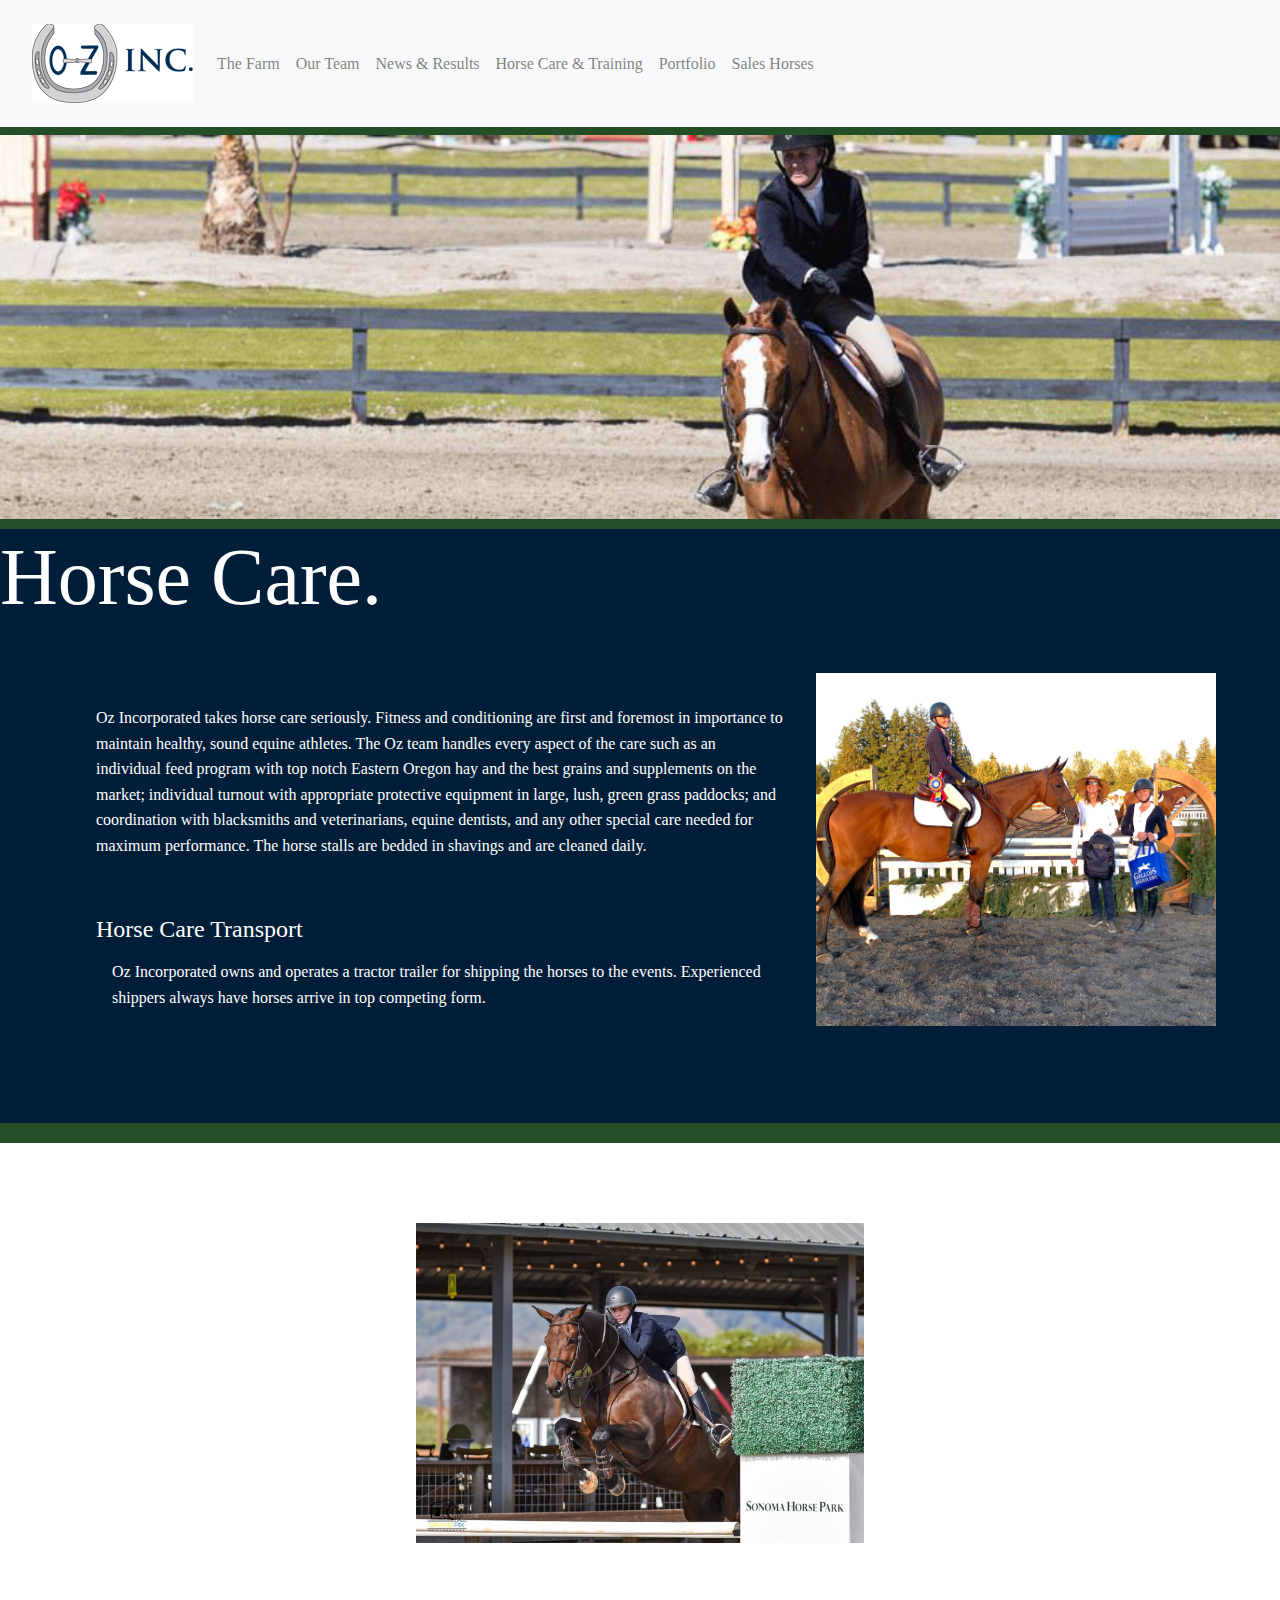
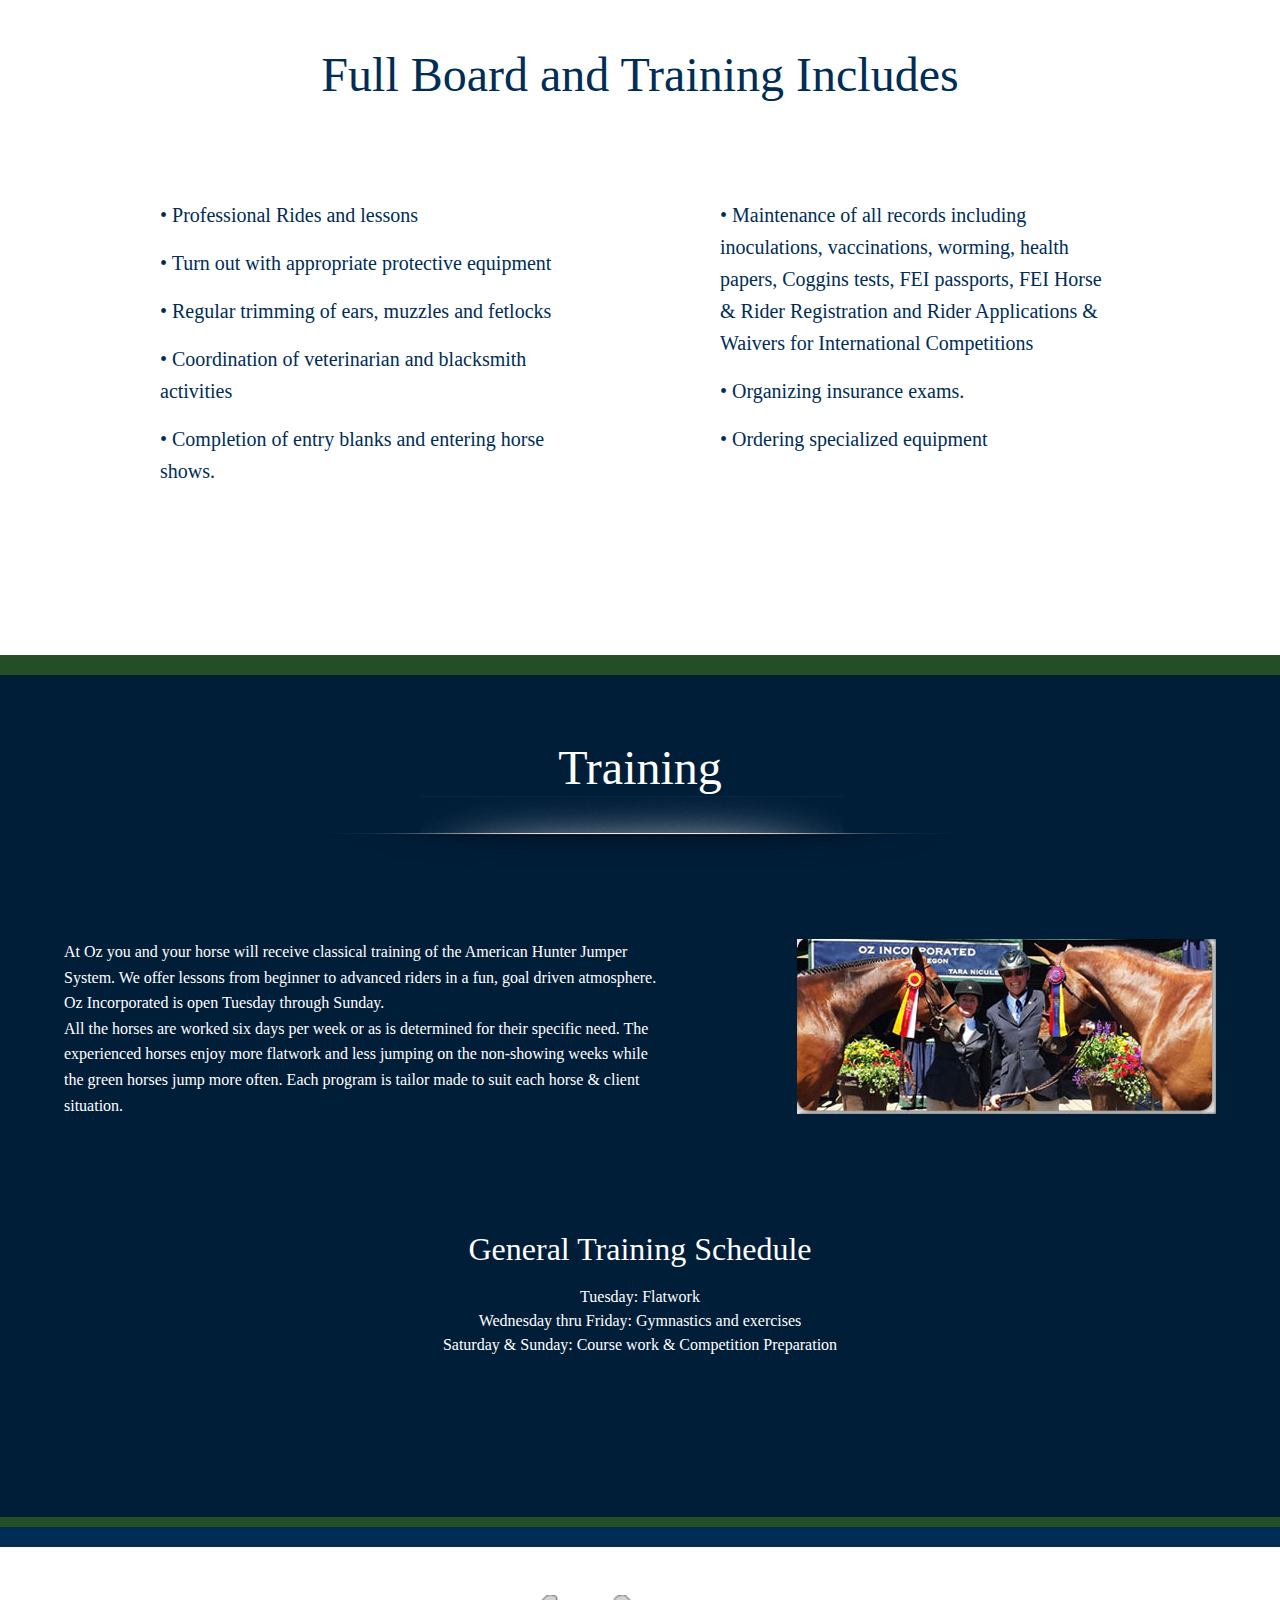
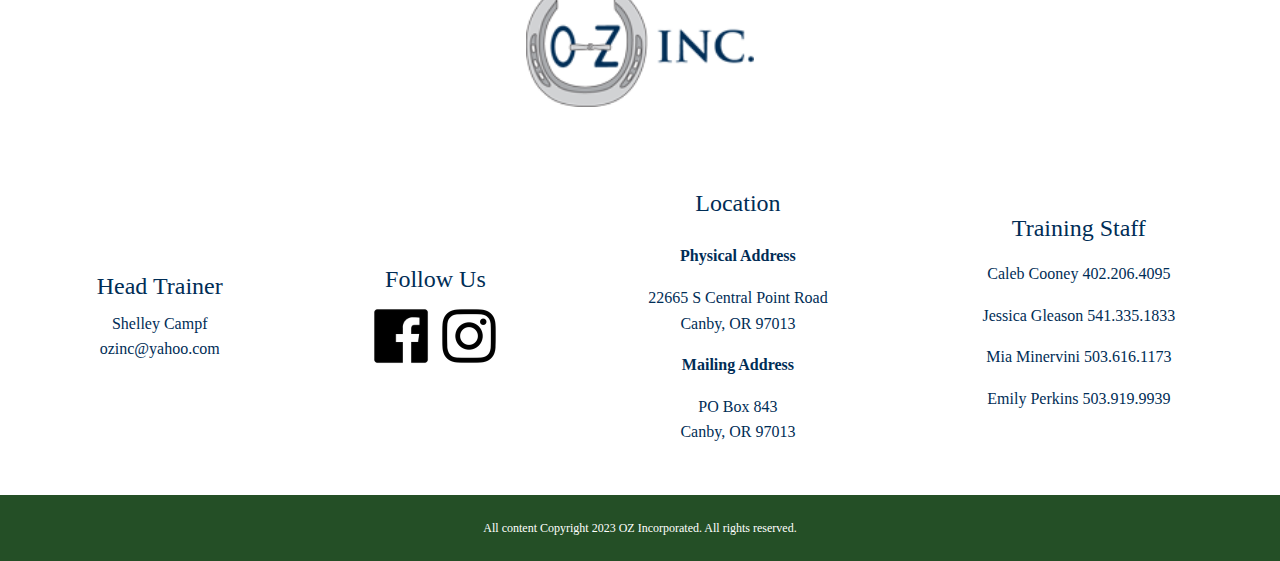
==== horse_care.html @ a740fc52 "worked on mobile responsivness" ====
<!DOCTYPE HTML>
<html lang="en">

<head>
  <meta http-equiv="Content-Type" content="text/html charset=UTF-8" />
  <meta http-equiv="Content-Style-Type" content="text/css" />
  <meta name="viewport" content="width=device-width, initial-scale=1.0">

  <title> Oz Inc - Horse Care &amp; Training </title>

  <!--[if lt IE 7]>
    <link type="text/css" rel="Stylesheet" href="ie_fix/ie6.css" media="screen" />
    <script type="text/javascript" src="ie_fix/iepngfix_tilebg.js"></script>
  <![endif]-->
  <!--for bootstrap-->
  <link rel="stylesheet" href="https://cdn.jsdelivr.net/npm/bootstrap@4.6.2/dist/css/bootstrap.min.css">
  <link href="styles/reset.css" rel="Stylesheet" type="text/css" media="all" />

  <!--[if !(lt IE 7)]><!-->
  <link href="styles/form.css" rel="Stylesheet" type="text/css" />
  <!--<![endif]-->

  <link href="styles/deskman_override.css" rel="Stylesheet" type="text/css" media="all" />
  <link href="styles/oz_style.css" rel="Stylesheet" type="text/css" media="all" />

  <link href="styles/print.css" rel="Stylesheet" type="text/css" media="print" />

  <script src="scripts/jquery-1.3.2.min.js" type="text/javascript"></script>
  <script src="scripts/jquery.easing.1.3.js" type="text/javascript"></script>
  <script src="scripts/swfobject.js" type="text/javascript"></script>
  <script src="scripts/jquery.media.js" type="text/javascript"></script>
  <script src="scripts/layout_fixers.js" type="text/javascript"></script>
  <script src="scripts/utility.js" type="text/javascript"></script>
  <script src="scripts/runes.js" type="text/javascript"></script>
  <script src="scripts/control.js" type="text/javascript"></script>
  <script src="scripts/oz_script.js" type="text/javascript"></script>

  <script src="scripts/oz_intro.js" type="text/javascript"></script>

</head>

<body>
  <!-- START: header content -->
  <nav id="main_nav" class="navbar navbar-expand-lg navbar-light bg-light">
    <a class="oz_logo_nav" href="index.html" title="Oz Incorporated">
      <img src="images/logo.png" alt="Oz Incorporated Logo" />
    </a>
    <button class="navbar-toggler" type="button" data-toggle="collapse" data-target="#navbarNav"
      aria-controls="navbarNav" aria-expanded="false" aria-label="Toggle navigation">
      <span class="navbar-toggler-icon"></span>
    </button>
    <div class="collapse navbar-collapse" id="navbarNav">
      <ul class="navbar-nav">
        <li class="nav-item">
          <a class="nav-link" href="the_farm.html">The Farm</a>
        </li>
        <li class="nav-item">
          <a class="nav-link" href="our_team.html">Our Team</a>
        </li>
        <li class="nav-item">
          <a class="nav-link" href="/blog">News &amp; Results</a>
        </li>
        <li class="nav-item">
          <a class="nav-link" href="horse_care.html">Horse Care &amp; Training</a>
        </li>
        <li class="nav-item">
          <a class="nav-link" href="portfolio.html">Portfolio</a>
        </li>
        <li class="nav-item">
          <a class="nav-link" href="/blog/?page_id=214">Sales Horses</a>
        </li>
      </ul>
    </div>
  </nav>
  <!-- END: header content -->
  <!-- START: content -->

  <div>
    <img class="horse_care--top-image" src="images/care/horse_care.jpg" alt="" />
  </div>
  
  <h2 class="horse_care--header"> Horse Care. </h2>
  
  <div class="d-flex care--main">
    <div class="care--text">
      <p>
        <strong> Oz Incorporated </strong> takes horse care seriously. Fitness and conditioning are first and
        foremost in importance to maintain healthy, sound equine athletes. The Oz team handles every aspect of the
        care such as an individual feed program with top notch Eastern Oregon hay and the best grains and
        supplements on the market; individual turnout with appropriate protective equipment in large, lush, green
        grass paddocks; and coordination with blacksmiths and veterinarians, equine dentists, and any other special
        care needed for maximum performance. The horse stalls are bedded in shavings and are cleaned daily.
      </p>
      
      <h2 class="care--transport-title"> Horse Care Transport </h2>
      <p class="care--transport-text">
        Oz Incorporated owns and operates a tractor trailer for shipping
        the horses to the events. Experienced shippers always have horses arrive in top competing form.
      </p>
    </div>
    <div class="">
      <img class="care_photo" src="images/care/Clover photo.jpeg" alt="" />
    </div>


  </div>



 <div class="horse_care--training-container">
  <div class="horse_care--leo-div">
    <img class="horse_care--leo" src="images/horses/leo.jpg" alt="" />
  </div>

  <div class="horse_care--title">
    Full Board and Training Includes  
   </div>
  <div class="d-flex horse_care--text">
  <div class="horse_care--list">
      <ul class="horse_care--ul">
        <li class="horse_care--li"> &#x2022;  Professional Rides and lessons </li>
        <li class="horse_care--li"> &#x2022;  Turn out with appropriate protective equipment </li>
        <li class="horse_care--li"> &#x2022;  Regular trimming of ears, muzzles and fetlocks </li>
        <li class="horse_care--li"> &#x2022;  Coordination of veterinarian and blacksmith activities </li>
        <li class="horse_care--li"> &#x2022;  Completion of entry blanks and entering horse shows. </li>
      </ul>
    </div>



    <div class="horse_care--list">
      <ul>
        <li class="horse_care--li"> &#x2022;  Maintenance of all records including inoculations, vaccinations, worming, health
          papers, Coggins tests,
          FEI passports, FEI Horse &amp; Rider Registration and Rider Applications &amp; Waivers for International
          Competitions </li>
        <li class="horse_care--li"> &#x2022;  Organizing insurance exams. </li>
        <li class="horse_care--li"> &#x2022;  Ordering specialized equipment </li>
      </ul>
    </div>

  </div>

</div>

  <h2 class="horse_care--title"> Training </h2>
  <div class="divider_div"><img class="divider_white" src="images/icons/divider-white.png" alt="page divider" /></div>
  <div class="d-flex">

    <div class="horse_care--training">
      <p>
        At Oz you and your horse will receive classical training of the American Hunter Jumper System. We offer
        lessons from beginner to advanced riders in a fun, goal driven atmosphere. Oz Incorporated is open Tuesday
        through Sunday.
      </p>
      <p>
        All the horses are worked six days per week or as is determined for their specific need. The experienced
        horses enjoy more flatwork and less jumping on the non-showing weeks while the green horses jump more often.
        Each program is tailor made to suit each horse &amp; client situation.
      </p>
    </div>
    <div class="horse_care--training-description">
      <img src="images/horses/laycoes.jpg" alt="" />
    </div>
  </div>

  <div class="horse_care--training-list">
    <p>
      <h2 class="horse_care--training-title">General Training Schedule</h2>
      <span class="horse_care--training-day">Tuesday: Flatwork </span>
      <br />
      <span class="horse_care--training-day">Wednesday thru Friday: Gymnastics and exercises</span>
      <br />
      <span class="horse_care--training-day">Saturday &amp; Sunday: Course work &amp; Competition Preparation</span>
    </p>
  </div>

  </div>
  <!-- END: content -->
    <!--Start footer-->
    <div id="footer">
      <div class="footer-div--logo">
        <img id="footer-logo" src="images/logo.png" alt="Oz Incorporated Logo" />
      </div>
  
      <footer class="footer-div">
        <div class="footer-content">
          <h3 class="footer-content-title">Head Trainer</h3>
          <p>Shelley Campf</p>
          <p>ozinc@yahoo.com</p>
        </div>
        <div class="footer-content">
          <h3 class="footer-content-title">Follow Us</h3>
          <a href="https://www.facebook.com/profile.php?id=687324103"><img class="footer-logo" src="images/icons/facebook.png" alt="facebook logo"/></a>
          <a href="https://www.instagram.com/oz_inc/"><img class="footer-logo" src="images/icons/instagram.png" alt="instagram logo"/></a>
        </div>
        <div class="footer-content">
          <h3 class="footer-content-title">Location</h3>
          <h4 class="footer-content-title--address">Physical Address</h4>
          <p>22665 S Central Point Road</p>
          <p>Canby, OR 97013</p>
          <h4 class="footer-content-title--address">Mailing Address</h4>
          <p>PO Box 843</p>
          <p>Canby, OR 97013</p>
        </div>
        <div class="footer-content">
          <h3 class="footer-content-title">Training Staff</h3>
          <p class="footer-content--name">Caleb Cooney 402.206.4095</p>
          <p class="footer-content--name">Jessica Gleason 541.335.1833</p>
          <p class="footer-content--name">Mia Minervini 503.616.1173</p>
          <p class="footer-content--name">Emily Perkins 503.919.9939</p>
        </div>
      </footer>
  
      <div class="bottom-footer">
        All content Copyright 2023 OZ Incorporated. All rights reserved.
      </div>
    </div>
    <!--End Footer-->
  </div>
  <!-- END: overall container -->

</body>
<script src="https://cdnjs.cloudflare.com/ajax/libs/jquery/3.4.1/jquery.min.js"></script>
<script src="https://cdnjs.cloudflare.com/ajax/libs/popper.js/1.15.0/umd/popper.min.js"></script>
<script src="https://cdnjs.cloudflare.com/ajax/libs/twitter-bootstrap/4.3.1/js/bootstrap.min.js"></script>

</html>
---- styles/deskman_override.css ----
/*	------------------------- for content editiors ----------------
	having this here allow the stying of the backend content editor with out having to change
	any backend code.
*/

/*
body.deskman {
  background-image: none;
  background-color: #fff;
}
body.deskman table {
  empty-cells: show;
}
body.deskman table td, body.deskman table th {
  font-size: 8px;
}
body.deskman a {
  text-decoration: underline;
}
body.deskman br {
	display: inline;
}
body.deskman div {
	background-color: #ecf6ff;
  margin: 10px -10px;
  padding: 5px 10px;
  width: 100%;
  border: 1px dashed #e7e7e7;
}

/*	------------------------- deskman ------------------------
	the future of copywirting tools..
	For any area that is considered 'body copy', especialy if the client is editing it,
	give the 'containing' parent a class of deskman to bring in the content styling..
*/

/* ------------------------- base font -------------------------
  I have the html element set to an overflow of scroll due to the fact that in doing
  a fair amount of javascript where the content of the page get's dynamicaly taller,
  setting this will prevent the scoll bar form showing up and having everthing oddly shift to one side..
*/


html {
  background: #011e39 url(../main_back_repeater.png) repeat-x scroll 0 0;
}
body, select, input, textarea {
  font-family: Georgia,times,serif;
}
/* ------------------------- headlines and body copy ------------
*/
.deskman h1 {
  font-size: 4em;
  font-weight: bold;
  margin-bottom: .3em;
  letter-spacing: -.05em;
  color: #002d56;
}
.deskman h2 {
  font-size: 3em;
  margin-bottom: .3em;
  letter-spacing: -.03em;
  color: #002d56;
  font-weight: bold;
  font-style: italic;
}
.deskman h3 {
  font-size: 2.2em;
  margin-bottom: .3em;
  font-style: italic;
  color: #555560;
  font-weight: bold;
}
.deskman h4 {
  font-size: 1.6em;
  font-style: italic;
  color: #555560;
  font-weight: bold;
  margin-bottom: .3em;
}
.deskman h5 {
  font-size: 1.4em;
  margin-bottom: .3em;
}
.deskman p, .deskman h6 {
  font-size: 1.3em;
  margin-bottom: 1em;
  line-height: 1.6em;
}
.deskman h6 {
  font-style: italic;
}
.deskman p {
}

/* ------------------------- lists ------------------------------
  in unorderd lists, it is easier to use background images due to the inconsitancy
  across browsers of the 'list marker'
*/

/*
.deskman ul, .deskman ol {
  margin: 0 0 10px 0;
}
.deskman ul {
  list-style-position: outside;
  list-style-type: disc;
  margin-left: 15px;
}
.deskman ol {
  list-style-position: inside;
  list-style-type: decimal;
}
.deskman li {
  font-size: 1.3em;
  line-height: 1.6em;
  margin:0 0 0 0;
  padding:5px 0 0 0;
}
.deskman dl {
  margin: 5px 0 15px 0;
}
.deskman dl dt {
  font-weight: bold;
  font-size: 1.6em;
  color: #002d56;
  font-style: italic;
}
.deskman dl dd {
  margin-left: 1em;
  font-size: 1.3em;
  font-style: italic;
}
*/

/* ------------------------- in line elements and links ------------
*/

/*
.deskman hr {
  border-bottom: 1px solid #c2c2cc;
  border-top: 1px solid #fff;
  margin: 10px 0;
  float: left;
  width: 100%;
}
.deskman em, .deskman i {
  font-style: italic
}
.deskman del {
  text-decoration: line-through;
}
.deskman strong, .deskman b {
  font-weight: bold;
  color: #252530;
  text-transform: uppercase;
}
.deskman a {
  text-decoration: underline;
  color: #002d56;
}
.deskman a:visited, .deskman a:visited * {
  color: #55758f;
}
.deskman a.button:visited, .deskman a.button:visited * {
  color: #fff;
}
.deskman a:hover {
  text-decoration: none;
  color: #005826;
}
*/

/* ------------------------- forms ----------------------------
  with using 'table-less' forms, I set the width of the labels and but break tags
  before the labels I wish to be on a new line. I have found that this is a most
  mutable was of constructing forms, and cut's down on useless markup by a lot.
  Having said that though.. I one wishes to have a 'inline-form' where all of the 
  form elements are in a single line, the a class of 'inline_form' is provided to put 
  on the containing element
*/

/*
.deskman fieldset, fieldset.deskman {
  padding: 5px 10px;
}
.deskman legend {
  font-size: 1.8em;
  padding: 0 5px;
}
.deskman label {
  font-size: 1.5em;
  padding: .3em 1em 0 0;
  vertical-align:top;
  line-height: 1.4em;
}
.deskman input, .deskman textarea, .deskman select {
  -moz-border-radius: 5px;
  -webkit-border-radius: 5px;
  font-size: 1.4em;
  margin: 0 1em .7em 0em;
  border-color: #002d56;
}
.deskman select {
  padding: .3em .5em;
}
.deskman input[type=submit] {
  text-decoration: none;
  border-width: 0;
  background-color: #011e39;
  color: #fff;
  padding: .3em .7em;
}
.deskman input[type=submit]:hover {
  opacity: .7
}
.deskman input[type=text] {
  width: 15em;
  padding: .3em .5em .3em .5em;
}
.deskman input[type=checkbox], .deskman input[type=radio] {
  background-color: transparent;
}
.deskman textarea {
  height: 15em;
  width: 17.5em;
  padding: .5em;
  width: 25em;
}
.deskman textarea.wide_textarea {
  height: 10em;
  width: 100%;
}
.deskman.inline_form input, .deskman .inline_form input {
  width: auto;
}
.deskman.inline_form input[type=submit], .deskman .inline_form input[type=submit] {
  margin-left: 10px;
}
.deskman .inline_form label, .deskman.inline_form label {
  width: auto;
}
/* ------------------------- styled tables ----------------------
  traditionaly, the first row in a table if put inside of the 'thead' (table head) tag
  the first element of each row is then put into a 'th' (table headline) cell tag

/* ------------------------- blockquote -----------------------
*/
.deskman blockquote {
	float: left;
	margin-bottom:45px;
	padding-top: 36px;
	width:210px;
}
.deskman blockquote.left {
  margin-right: 20px;
}
.deskman blockquote.right {
  margin-left: 20px;
  float: right;
}
.deskman blockquote p {
	font-style: italic;
	margin-bottom: -35px;
	padding: 10px 20px 35px;
	float: left;
}
---- styles/oz_style.css ----
/*	------------------------- colors ---------------------------
  deep blue : #002d56;
  navy blue : #011e39;
  light blue : #bfcad5;
  grey : #959599;
  darker_grey: #555560;
  dark_grey : #252530;
  green : #005826;
*/
/*	------------------------- container ------------------------
  i absolutly position the container in the center rather then having it be centered
  using a margin: auto beacuse the div is floated to the left already, to fit with my
  framework for easy float clearing and broweser compatibitliy, and when i absolutly 
  position anything else, they will all nicely be centerd in the content as well... the only negitive 
  caviaut is that if the browser window is shrunk to a width smaller then the width
  of this containing element, the left side will be unviewable.. even upon scrolling..
  but this has an easy fix with javascript..
*/


/*
#container, #jax_container {
  width: 900px;
  overflow: visible;
  left:50%;
  margin-left: -470px;
}

#full_screen {
  width: 100%;
  position: absolute;
  top: 0;
  left: 0;
  z-index: 100;
}
#jax_container {
  position: absolute;
  z-index: 50;
}

/*	------------------------- logo style ------------------------
  i use an image inside of the h1 tag so that it will show up when it is printed..
  background-images don't show up when printed..
*/

/*
#header h1 {
  float: left;
  position: relative;
  height: 79px;
  width: 161px;
  text-indent: -1000px;
  z-index: 0;
  margin-top: -5px;
}
#header h1 a {
  display: block;
  width: 100%;
  height: 100%;
  position: absolute;
  top: 0;
  left: 0;
}
#header h1 a img {
  position: absolute;
  top: 0;
  left: 0;
}
/*	------------------------- navigation ------------------------
  i started using lists again i think.. it tecnicaly makes more sense as when you have sub navigation due to 
  the navigation elements now have more proper binding, rather then a loose binding
  
  * archive: i quit using lists for navigations.. i guess technicaly they are still a list of pages in which
  you can accsess.. but it's something i'm currently trying..
*/

/*
.navi {
  position: relative;
  display: block;
  float: left;
}
.navi li {
  display: block;
  float: left;
}
.navi a {
  display: block;
  position: relative;
}
ul.navi.primary {
  float: right;
  clear: right;
  margin: 20px -10px 0 0;
  min-width: 65.5em;
}
ul.navi.primary li {
}
ul.navi.primary li a {
  padding: 5px 10px;
  margin: 2px 0 0 0;
  font-size:1.4em;
  font-weight: bold;
  color: #252530;
  text-transform: uppercase;
  border: 1px solid #fff;
  white-space: nowrap;
}
ul.navi.primary li a:hover, ul.navi.primary li a.active {
	background-color: #bfcad5;
	-moz-border-radius: 5px;
  -webkit-border-radius: 5px;
  border-color: #002d56;
}
ul.navi.account {
  float: right;
  margin-top: -50px;
  margin-right: -10px;
  font-family: Arial, sans-serif;
}
ul.navi.account li {
  float:right;
}
ul.navi.account li a {
  text-align: right;
  padding: 1px 10px 2px 10px;
  font-size: 1.2em;
  color: #fff;
  text-transform: uppercase;
  font-weight: bold;
  opacity: .7;
}
ul.navi.account li a:hover {
  opacity: 1;
}
ul.navi.account li a.active {
  text-decoration: underline;
  opacity: 1;
}
#header {
  width: 100%;
}
#content {
  width: 100%;
  padding-top: 10px;
}
#footer {
  width: 100%;
  padding-top: 20px;
  text-align: center;
  font-size: 1.1em;
  color: #959599;
}
#gallery {
  cursor: pointer;
}
.gallery {
  width: 100%;
  border: 0 solid #005826;
  border-width: 10px 0;
  overflow: hidden;
  margin-bottom: 20px;
  height: 270px;
}
.gallery h6.subtitle {
  background-color: #005826;
	top: 0;
	color: #fff;
	display: block;
	margin: 0;
	opacity: 0.2;
	padding-top: 3px;
	position: absolute;
	text-align: center;
	width: 100%;
	z-index: 1;
}
.content .gallery {
  width: 860px;;
  -moz-border-radius: 5px;
  -webkit-border-radius: 5px;
}
.gallery .holder {
  min-width: 50000px;
  left: 0;
  top: 0;
  white-space: nowrap;
}
.gallery .basin img {
  float: left;
}
.gallery img.slider {
  position: absolute;
  top: 75px;
  opacity : .5;
  cursor: pointer;
}
.gallery img.slider.disabled {
  opacity : .2 !important;
  cursor: default;
}

.gallery img.slider.left {
  left: 0;
}
.gallery img.slider.right {
  right: 0;
}
.callout {
  background: transparent url(../images/background/callout.png) no-repeat scroll 50% 0;
}
.callout h3 {
  font-size: 2.2em;
  font-style: italic;
  font-weight: bold;
  margin-bottom: 5px;
  color: #555560;
  white-space: nowrap;
}
.callout p {
  font-family: Arial, sans-serif;
  font-size: 1.1em;
}
.callout strong {
  font-weight: bold;
  color: #252530;
  text-transform: uppercase;
}
hr {
  border-bottom: 1px solid #c2c2cc;
  border-top: 1px solid #fff;
}
a.button {
  display: block;
  text-align: center;
  height: 31px;
  width: 82px;
  margin-top: 10px;
  margin-left: -3px;
  font-size: 1.1em;
  background: transparent url(../images/icons/buttons/blue_button.png) no-repeat scroll 50% 0;
  color: #fff;
  font-family: Arial, sans-serif;
  line-height: 2.3em;
  text-transform: uppercase;
  text-decoration: none;
}
div.content {
  background: transparent url(../images/background/content_highlight.jpg) no-repeat scroll 50% 0;
  margin-bottom: 20px;
  padding: 15px 20px;
  width:860px;
  min-height: 310px;
}
div.content.main {
  background: transparent url(../images/background/content_main.jpg) no-repeat scroll 50% 0;
  min-height: 390px;
}
div.tri_wrap_middle {
  background: transparent url(../images/background/content_highlight_middle.jpg) repeat-y scroll 50% 0;
  padding: 0;
  margin-bottom: 20px;
}
div.tri_wrap_upper {
  background: transparent url(../images/background/content_highlight_upper.jpg) no-repeat scroll 50% 0;
}
div.tri_wrap_lower {
  background: transparent url(../images/background/content_highlight_lower.jpg) no-repeat scroll 50% 100%;
  margin-bottom: 0;
}
div.body {
  width: 490px;
  margin-bottom: 20px;
}
div.column {
  width: 410px;
  margin-bottom: 20px;
}
div.callout {
  width: 290px;
  min-height: 240px;
  padding:  10px 20px;
  margin-bottom: 20px;
  height: 330px;
}
div.column.full {
  width: 100%;
}
div.left {
  margin-right: 20px;
}
div.right {
  margin-left: 20px;
}
div.callout.sponsers {
  background: none;
  min-height: 0;
  width: 250px;
  margin: 20px 0 20px 0;
  padding: 0;
  height: auto;
}
div.link_grid {
  float: right;
  width: 620px;
  padding: 0;
  margin: 30px -30px 0 0;
}

#content.home div.content.main {
  background: transparent url(../images/background/content_main_hack.jpg) no-repeat scroll 50% 0;
  margin-bottom: 0;
}
#content.home div.content.main hr {
  float: left;
  width: 100%;
  margin: 0;
}
#content.home div.callout.left {
  margin-bottom: 0;
}
#content.home div.callout.left a.button {
  margin-top: 5px;
}
#content.home div.deskman h2 {
  font-style: italic;
}
#content.home div.deskman p {
  font-size: 1.8em;
  font-style: italic;
}
#content.home div.pdf_links a {
  display: block;
  font-size: 1.4em;
  text-transform: uppercase;
  text-decoration: none;
  margin-bottom: 5px;
}
#content.home div.pdf_links a strong {
  color: #002d56;
}
#content.news div.content a {
  margin-left: 40px;
  margin-top: 20px;
  margin-bottom: 20px;
  float: left;
}
#content.news div.content a img {
  float: left;
}
#content.news div.content a.first {
  margin-left: 0;
}
#content.news .article_viewer {
  position: absolute;
  top: 320px;
  left: 0;
  width: 100%;
  opacity: 0;
  z-index: -1;
}
#content.news.loading {
  background: transparent url(../images/icons/preloader_blk-wht_large.gif) no-repeat scroll 50% 400px;
}
#content.news .article_viewer .window {
  width: 100%;
  overflow: hidden;
  min-height: 400px;
}
#content.news .article_viewer .window img.large_article {
  float: left;
  position: relative;
  cursor: move;
}
#content.news .article_viewer .actions {
  width: 100%;
  padding: 10px 0;
}
#content.news .article_viewer .actions h3 {
  font-size: 2.4em;
  float: left;
  font-style: italic;
}
#content.news .article_viewer .actions h3 strong {
  padding: 0 10px 0 20px;
  font-size:0.8em;
}
#content.news .article_viewer .actions h3 a {
  display: inline-block;
  font-size:0.8em;
  line-height:1.1em;
  margin-right:6px;
  padding:0 5px 2px;
  background-color: #e7e7e7;
  font-style: normal;
  opacity: .7;
}
#content.news .article_viewer .actions h3 a:hover {
  background-color: transparent;
}
#content.news .article_viewer .actions h3 a.active {
  background-color: #d7d7d7;
  opacity: 1;
}
#content.news .article_viewer .actions img.close {
  cursor: pointer;
  float:right;
}
#content.partners .tri_wrap_lower {
  background-image: url(../images/background/content_highlight_lower_sponsers.jpg);
}
#content.partners .sponser_list p {
  float: left;
  margin-right: 80px;
}
#content.partners .sponser_list p.last {
  margin-right: 0;
}
#content.partners div.link_grid {
  margin: 6px -30px 0 0;
}
#content.portfolio div.column {
  cursor: pointer;
}
body.loading {
  background: transparent url(../images/icons/preloader_lue-wht_large.gif) no-repeat scroll 50% 150px;
}
.popin_gallery {
  width: 1028px;
  left: 50%;
  margin-left: -534px;
  overflow: hidden;
  padding: 5px;
  background-color: #fff;
  top: 20px;
  opacity: 0;
  border: 20px solid #005826;
  -moz-border-radius: 10px;
  -webkit-border-radius: 10px;
}
.popin_gallery .wrapper {
  width: 100%;
  overflow: hidden;
}

.popin_gallery img.slider {
  position: absolute;
  top: 275px;
  opacity : .5;
  cursor: pointer;
}
.popin_gallery img.close {
  position: absolute;
  top: 10px;
  right: 10px;
  z-index: 5;
  cursor: pointer;
}
.popin_gallery img.slider.disabled {
  opacity : .2 !important;
  cursor: default;
}

.popin_gallery img.slider.left {
  left: 0;
}
.popin_gallery img.slider.right {
  right: 0;
}
.popin_gallery .holder {
  width: 100000px;
  white-space: nowrap;
}
.popin_gallery .holder img {
  float: left;
  cursor: pointer;
}


.deskman p a.button {
  font-size: 0.9em;
}

*/


/*Start of the refactor CSS*/

* {
  box-sizing: border-box;
  margin: 0;
  padding: 0;
}

body,
html {
  width: 100%;
  height: 100%;
  color: white;
}

.main_div {
  margin: 0;
  padding: 0;
}

.font {
  color: white;
}

/*NAV STYLE STARTS*/
#main_nav {
  border-bottom: #244f26 8px solid;
}

.nav-item {
  font-size: 1rem;
}

.oz_logo_nav {
  padding: 1rem;
}


/*NAV STYLE ENDS*/

/*CAROUSEL STYLE STARTS*/
.carousel {
  border-top: #002D56 8px solid;
  width: 100%;
  height: 70vh;
  position: relative;
}

.carousel>ul {
  margin: 0;
  padding: 0;
  list-style: none;
}

#carousel_img {
  object-fit: cover;
}

.slide {
  position: absolute;
  inset: 0;
  opacity: 0;
  transition: 400ms opacity ease-in-out;
}

.slide>img {
  display: block;
  width: 100%;
  height: 100%;
  object-fit: cover;
  object-position: center;
}

.slide[data-active] {
  opacity: 1;
}

.carousel-button {
  position: absolute;
  z-index: 2;
  background: none;
  border: none;
  font-size: 4rem;
  top: 50%;
  transform: translateY(-50%);
  color: rgba(255, 255, 255, 0.5);
  cursor: pointer;
  border-radius: .25rem;
  padding: 0 .5rem;
  background-color: rgba(0, 0, 0, .1);
}

.carousel-button:hover,
.carousel-button:focus {
  color: white;
  background: rgba(0, 0, 0, .2);
}

.carousel-button:focus {
  outline: 1px solid black;
}

.prev {
  left: 1rem;
}

.next {
  right: 1rem;
}

/*CAROUSEL STYLE ENDS*/

/*INDEX HTML BODY STYLE STARTS*/
.container--oz {
  display: flex;
  justify-content: space-between;
  width: 100%;
}

.oz_mission_container {
  margin: 1rem;
  padding-top: 1rem;
  padding-bottom: 3rem;
  width: 70%;
}

.oz_mission_container--header {
  font-size: 5rem;
}

.oz_mission_container--p {
  font-size: 1rem;
}

.oz_mission_image {
  margin: 3rem;
  padding: 1rem;
  background-color: white;
  color: black;
  width: 30%;
  object-fit: contain;
  object-position: center;
}

.oz_mission_image--photo {
  opacity: .2;
}

.oz_blog {
  font-size: 1.5rem;
  padding: .5rem;
}

.oz_blog--header {
  text-align: center;
}

#oz_blog--button {
  text-align: center;
}

.oz_blog--text {
  font-size: .75rem;
  text-align: center;
}

.head_trainer--title {
  font-size: 2rem;
}

.head_trainer--header {
  font-size: 1rem;
  width: 100%;
  text-align: center;
}

.head_trainer--container {
  background-color: white;
  color: black;
  width: 100%;
  padding-top: 3rem;
  display: flex;
}

.head_trainer--image {
  text-align: center;
  padding: 1.5rem;
}

.head_trainer--text {
  font-size: 1.25rem;
  padding: 2rem;
}

.candid_photo--container {
  display: flex;
  justify-content: space-evenly;
}

.candid_photo--1 {
  width: 20%;
  margin: 1.25rem;
}

.sale_horse--container {
  width: 100%;
  display: flex;
  flex-direction: column;
  align-items: center;
  padding: 3rem;
}

.sale_horse--title {
  font-size: 2rem;
}

.sale_horse--text {
  font-size: 1.25rem;
  align-items: center;
}

.sale_horse--p {
  text-align: center;
}

.quote {
  text-align: center;
  font-size: 1rem;
  padding: 3rem;
}

.sponsors {
  background-color: white;
  color: black;
  padding: 1rem;
  display: flex;
  justify-content: space-between;
}

.sponsors_container--header {
  font-size: 3rem;
  margin-right: 2rem;
  background-color: white;
  color: black;
}

.sponsors_container--text {
  font-size: 1rem;
  background-color: white;
  color: black;
  padding: 1rem;
}

#sponsor--logo-1 {
  width: 10rem;
  padding: 2rem;
}

#sponsor--logo-2 {
  width: 20rem;
  padding: 2rem;
}

/*INDEX HTML BODY STYLE ENDS*/

/*THE_FARM BODY STYLE STARTS*/
.farm--top-image {
  background-image: cover;
  width: 100%;
  height: auto;
  border-bottom: 10px solid #244f26;
}

.farm--header {
  font-size: 5rem;
  margin: 2rem 1rem 2rem 1rem;
}

.farm--second-header {
  font-size: 3rem;
}

.farm--div {
  margin: 2rem;
}

.farm--image {
  width: 30rem;
  height: auto;
  padding: 1rem;
}

.farm--text {
  padding: 2rem;
  font-size: 1.25rem;
}

.coursel_container {
  border-top: #002D56 8px solid;
  width: 100%;
  height: 70%;
  position: relative;
  margin-top: 2rem;
}

.tour--container {
  background-color: white;
  color: #002D56;
  padding: 3rem;
}

.tour--title {
  text-align: center;
  font-size: 3rem;
  padding: 1rem;
}

/*THE_FARM BODY STYLE ENDS*/

/*OUR_TEAM STYLE STARTS*/
.our_team--header-container {
  padding: 1.5rem;
}

.our_team--header {
  font-size: 5rem;
  width: 50rem;
  padding: 1rem;
}

.our_team--header-text {
  font-size: 1rem;
}

.our_team--shelley-title {
  text-align: center;
  font-size: 3rem;
  margin: 2rem;
  padding-top: 2rem;
}

.our_team--shelley-text {
  font-size: 1rem;
  padding: 2rem;
}

.our_team--shelley-photo {
  padding: 2rem;
  width: 35rem;
  height: auto;
}

.our_team--main {
  background-color: white;
}

.our_team--staff-container {
  background-color: white;
  padding: 1.5rem;
}

.our_team--staff-div {
  padding: 1rem;
}

.our_team--staff-header {
  color: #002D56;
  background-color: white;
  font-size: 3rem;
  padding: 10rem 0 8rem 0;
  text-align: center;
}

.our_team--staff-photo {
  width: 30rem;
  border: 2px solid #002D56;
  padding: 1rem;
  height: auto;
}

.our_team--staff-title {
  color: #002D56;
  font-size: 2rem;
  text-align: center;
}

.our_team--staff-position {
  color: #002D56;
  font-size: 1rem;
  font-weight: bold;
  text-align: center;
  margin-bottom: 2rem;
}

.our_team--staff-text {
  color: #002D56;
  font-size: 1rem;
  text-align: center;
  margin-bottom: 3rem;
}

/*OUR_TEAM STYLE ENDS*/

/*HORSE_CARE STYLE STARTS*/
.horse_care--top-image {
  width: 100%;
  height: auto;
  border-bottom: 10px solid #244f26;
}

.horse_care--header {
  font-size: 5rem;
}

.horse_care--title {
  font-size: 2rem;
  text-align: center;
}

.care--main {
  padding: 3rem 4rem 4rem 4rem;
  border-bottom: 20px solid #244f26;
}

.care_photo {
  width: 25rem;
}

.care--text {
  font-size: 1rem;
  padding: 2rem;
}

.care--transport-title {
  font-size: 1.5rem;
  font-weight: 300;
  padding-top: 3.5rem;
}

.care--transport-text {
  font-size: 1rem;
  padding: 1rem;
}

.horse_care--list {
  width: 80%;
}

.horse_care--text {
  padding-top: 5rem;
  padding-bottom: 5rem;
}

.horse_care--training-container {
  background-color: white;
  color: #002D56;
  font-size: 1.25rem;
  padding: 5rem;
  border-bottom: 20px solid #244f26;
}

.horse_care--title {
  text-align: center;
  font-size: 3rem;
  padding-top: 4rem;
}

.horse_care--leo-div {
  display: flex;
  justify-content: center;


}

.horse_care--leo {
  width: 40%;
  margin-bottom: 2rem;
}

.horse_care--li {
  padding: 0.5rem 5rem 0.5rem 5rem;
}

.horse_care--logo-div {
  text-align: center;
  margin: 1.5rem;
}

.horse_care--logo {
  width: 5rem;

}

.horse_care--training {
  padding: 4rem;
}

.horse_care--training-title {
  font-size: 2rem;
  padding: 1rem;
}


.horse_care--training-description {
  padding: 4rem;
}

.horse_care--training-list {
  padding: 2rem;
  margin-bottom: 8rem;
  text-align: center;
}

/*HORSE_CARE STYLE ENDS*/

/*PORTFOLIO DESIGN STARTS*/
.portfolio--title {
  font-size: 5rem;
  margin: 1rem;
}

.portfolio--opening-text {
  font-size: 1.5rem;
  padding: 1rem;
  text-align: center;
}

.portfolio_container {
  margin-top: 4rem;
  margin-bottom: 4rem;
  text-align: center;
}

.portfolio_picture {
  width: 30rem;
  border: 3px solid white;
  margin: 2rem 2rem 0rem 2rem;
  ;
}

.portfolio_name {
  font-size: 1.5rem;
  text-align: center;
}



/*PORTFOLIO DESIGN ENDS*/


/*FOOTER STYLE STARTS*/
#footer {
  background-color: white;
  color: #002D56;
  border-top: #244f26 solid 10px;
  width: 100%;
  display: flex;
  flex-direction: column;
}

.footer-div {
  display: flex;
  justify-content: space-evenly;
  align-items: center;
  margin-bottom: 0px;
}

.footer-content {
  margin: 50px;
  text-align: center;
}

.footer-content-title {
  font-size: 1.5rem;
  margin-bottom: 10px;
}

.footer-logo {
  width: 4rem;
  align-self: center;
  height: auto;
}

.footer-content-title--address {
  font-size: 1rem;
  font-weight: bold;
  padding: 1rem;
}

.footer-content--name {
  padding: .5rem;
}

.footer-div--logo {
  border-top: #002D56 solid 20px;
  text-align: center;
  padding-top: 1rem;
}

#footer-logo {
  height: 7rem;
  margin: 2rem;
}

.bottom-footer {
  background-color: #244f26;
  color: #fff;
  text-align: center;
  padding: 1.5rem;
  font-size: .75rem;
}

/*FOOTER STYLE ENDS*/

.divider {
  width: 45rem;
}

.divider_div {
  text-align: center;
}

.divider_white {
  width: 45rem;
}

.divider_white_top {
  width: 50rem;
}

.oz_logo {
  width: 5rem;
  text-align: center;
}

.oz_logo--div {
  text-align:center;
  margin-bottom: 3rem;
}

/*MEDIA QUERIES FOR SMALLER DESKTOPS AND SREENS*/
@media screen and (max-width: 990px) {
  /* #main-nav {
    padding-bottom: 0;
    justify-content: center;
    position: relative;
  } */

  body {
    padding: auto;
  }

  .container--oz {
    flex-direction: column;
    justify-content: center;
    padding: 5px;
  }

  .oz_mission_container--header {
    justify-content: center;
    text-align: center;
  }

  .oz_mission_container {
    /* display: flex;
    flex-direction: column; */
    justify-content: center;
    text-align: center;
    width: 100%;
  }

  .oz_blog {
    display: flex;
    flex-direction: column;
  }

  .oz_blog--photo {
    width: 98%;
  }

  .head_trainer--container {
    justify-content: space-evenly;
    display: flex;
    flex-direction: row-reverse;
  }

  .head_trainer--image {
    padding-top: 80px;
    width: 50%;
  }

  .head_trainer--text {
    width: 50%;
  }

  .sponsors {
    flex-direction: column;
    width: 100%;
  }

  .sponsors_container--header {
    justify-content: space-around;
    width: 100%;
  }

  .sponsors_container--text {
    justify-content: space-around;
    width: 100%;
  }

  .portfolio_container {
    flex-direction: column;
    justify-content: center;
    padding: 1rem;
  }

  .portfolio_div {
    margin: 2rem;
  }

  .portfolio_picture {
    width: 30rem;
  }

  .our_team--shelley-container {
    flex-direction: column-reverse;
  }

  .our_team--staff-container {
    flex-direction: column;
    padding: 3rem;
  }

  .farm--div {
    flex-direction: column;
  }

  .farm--div-mid {
    flex-direction: column-reverse;
  }

}

@media screen and (max-width: 768px) {

  .portfolio_picture {
    width: 25rem;
    margin-left: auto;
  }


  .footer-div {
    flex-direction: column;
    width: 100%;
  }

  .divider_white {
    width: 20rem;
  }

}

@media screen and (max-width: 575px) {

  .head_trainer--container {
    flex-direction: column;
    width: 100%;
  }

  .head_trainer--text {
    justify-content: center;
    width: 100%;
  }

  .our_team--shelley-photo {
    width: 20rem;
  }

  .our_team--staff-photo {
    width: 20rem;
  }

  .our_team--header-container {
    flex-direction: column;
  }

  .our_team--header {
    width: 20rem;
    font-size: 3rem;
    text-align: center;
  }

  .our_team--header-text {
    margin: 1rem;
  }

  .farm--image {
    width: 20rem;
  }

  /*MEDIA QUERIES FOR PORTFOLIO*/
  .portfolio_picture {
    width: 20rem;
    margin: auto;
  }

  .footer-div {
    flex-direction: column;
    width: 100%;
    text-align: center;
  }

  .footer-content {
    justify-content: center;

  }



}

@media screen and (max-width: 300px) {
  .portfolio_picture {
    width: 15rem;
    margin-left: auto;
  }

  .our_team--header {
    width: 15rem;
    font-size: 2.5rem;
    text-align: center;
  }

  .our_team--header-text {
    margin: 1rem;
    width: 15rem;
  }

  .our_team--shelley-photo {
    width: 15rem;
  }

  .our_team--staff-photo {
    width: 15rem;
  }

  .divider_white {
    width: 15rem;
  }
}
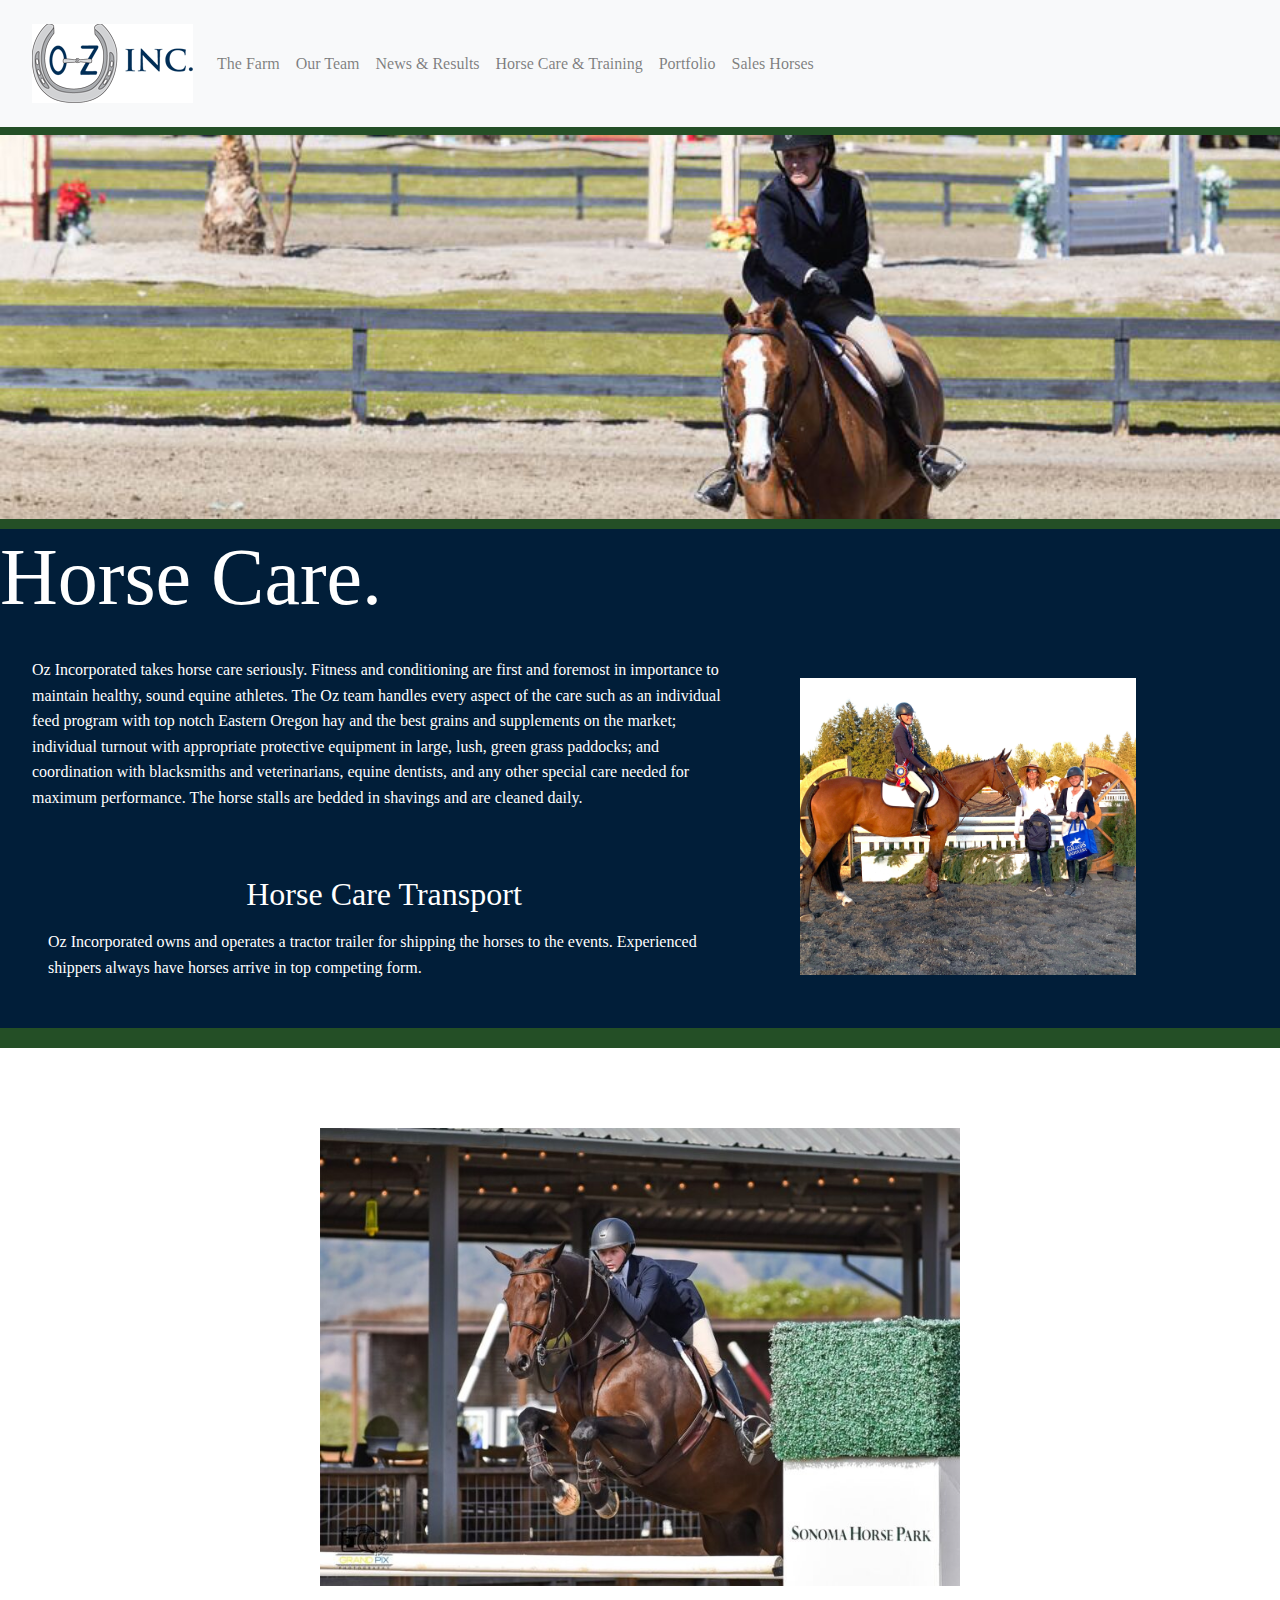
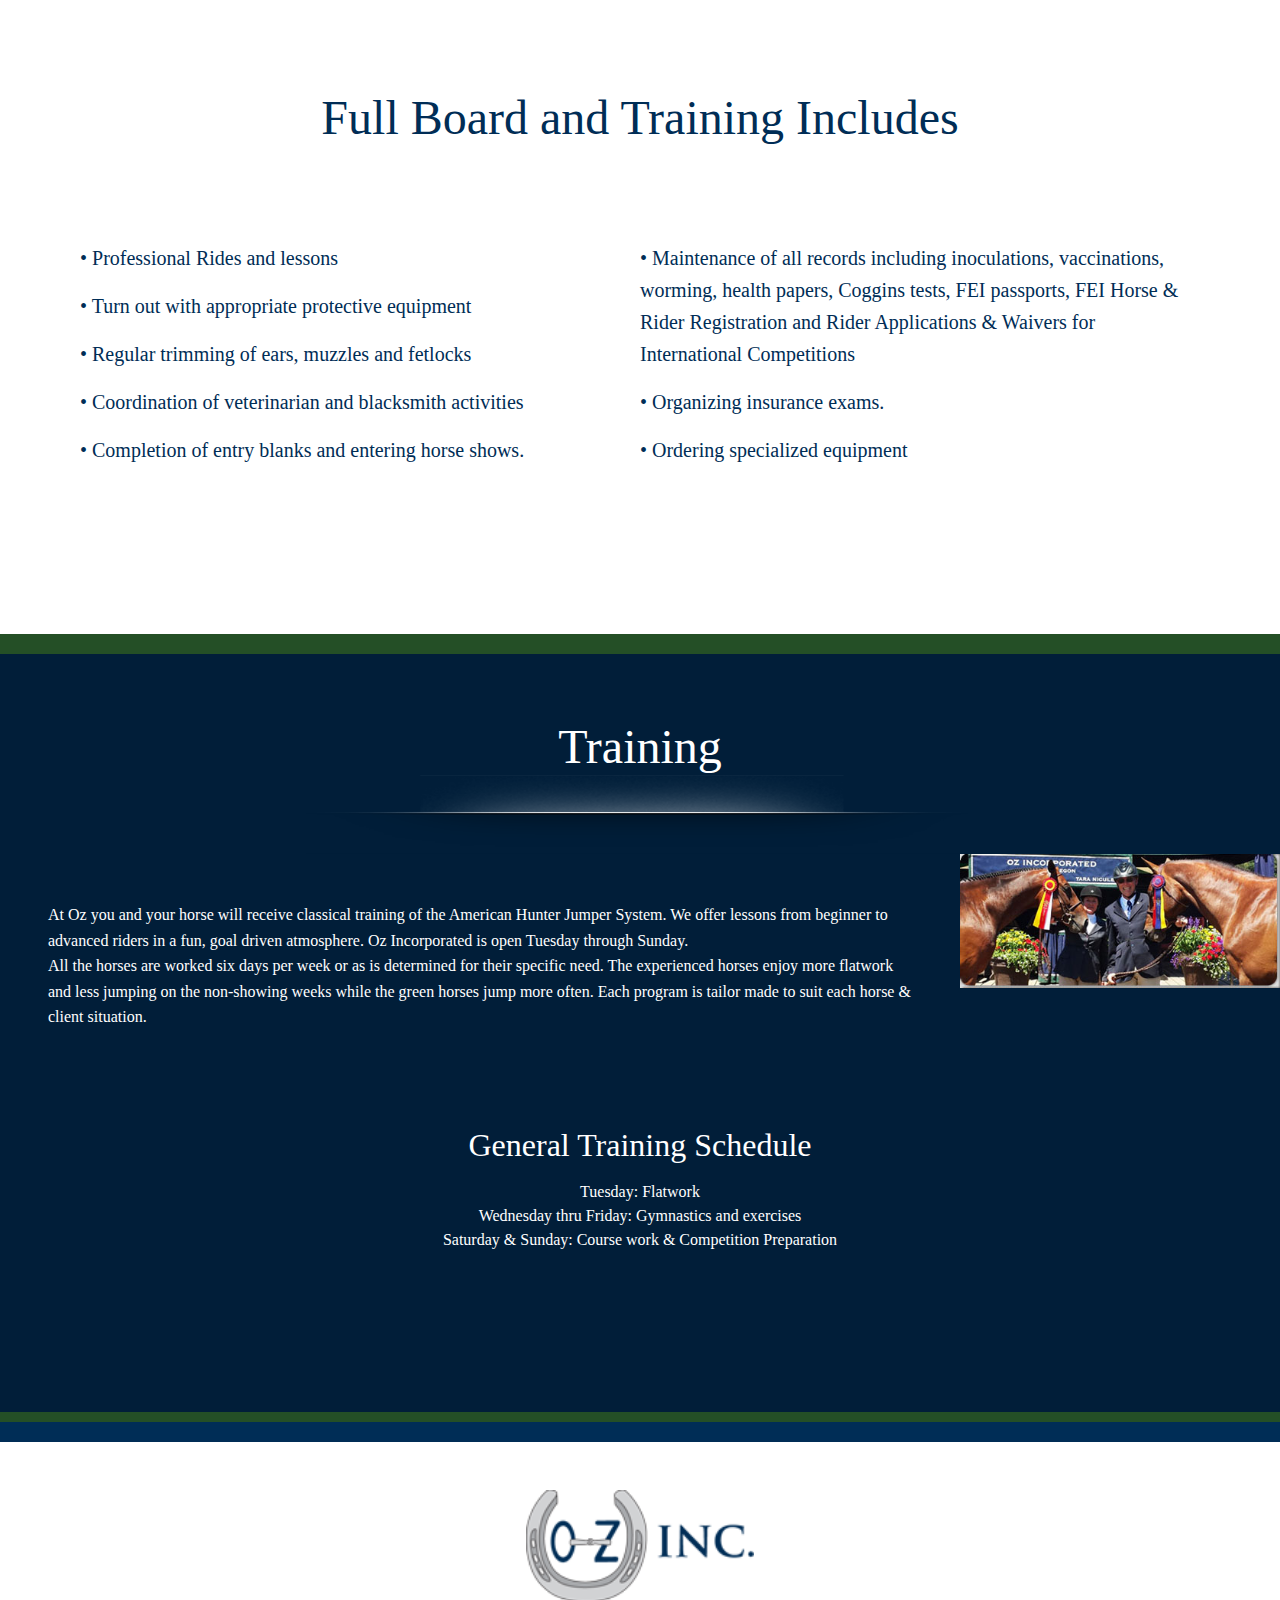
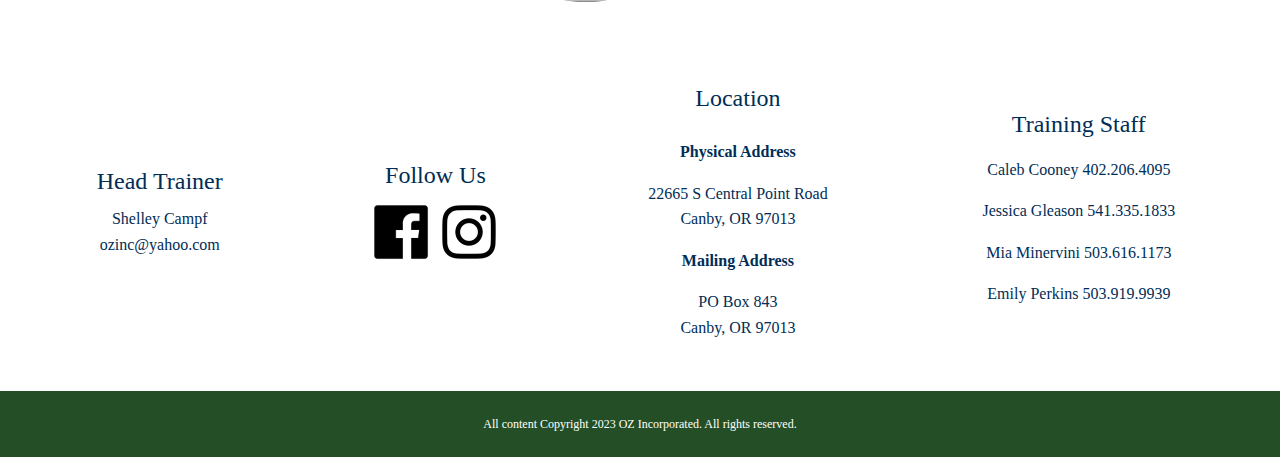
==== commit 3d5f3d2e: "more mobile responsiveness" ====
--- a/horse_care.html
+++ b/horse_care.html
@@ -81,7 +81,7 @@
   
   <h2 class="horse_care--header"> Horse Care. </h2>
   
-  <div class="d-flex care--main">
+  <div class="d-flex align-items-center care--main">
     <div class="care--text">
       <p>
         <strong> Oz Incorporated </strong> takes horse care seriously. Fitness and conditioning are first and
@@ -145,7 +145,7 @@
 
   <h2 class="horse_care--title"> Training </h2>
   <div class="divider_div"><img class="divider_white" src="images/icons/divider-white.png" alt="page divider" /></div>
-  <div class="d-flex">
+  <div class="d-flex horse_care--main-div">
 
     <div class="horse_care--training">
       <p>
@@ -159,9 +159,10 @@
         Each program is tailor made to suit each horse &amp; client situation.
       </p>
     </div>
-    <div class="horse_care--training-description">
-      <img src="images/horses/laycoes.jpg" alt="" />
-    </div>
+    <div class="horse_care--training-photo-div">
+      <img class="horse_care--training-photo" src="images/horses/laycoes.jpg" alt="" />
+    </div>
+      
   </div>
 
   <div class="horse_care--training-list">
--- a/styles/oz_style.css
+++ b/styles/oz_style.css
@@ -601,6 +601,7 @@
   display: flex;
   justify-content: space-between;
   width: 100%;
+  margin-top: 2rem;
 }
 
 .oz_mission_container {
@@ -612,6 +613,7 @@
 
 .oz_mission_container--header {
   font-size: 5rem;
+  margin-bottom: 2rem;
 }
 
 .oz_mission_container--p {
@@ -634,24 +636,37 @@
 
 .oz_blog {
   font-size: 1.5rem;
-  padding: .5rem;
+  display: flex;
+  flex-direction: column;
+  align-items: center;
+  margin: 1rem;
+}
+
+#oz_blog--photo {
+  width: 10rem;
+  margin: 1rem;
 }
 
 .oz_blog--header {
   text-align: center;
+  margin: 1rem;
 }
 
 #oz_blog--button {
   text-align: center;
+  margin: 2rem;
 }
 
 .oz_blog--text {
   font-size: .75rem;
   text-align: center;
+  padding-bottom: 2rem;
 }
 
 .head_trainer--title {
   font-size: 2rem;
+  margin: 2rem;
+  text-align: center;
 }
 
 .head_trainer--header {
@@ -665,11 +680,9 @@
   color: black;
   width: 100%;
   padding-top: 3rem;
-  display: flex;
-}
-
-.head_trainer--image {
-  text-align: center;
+}
+
+.dawson {
   padding: 1.5rem;
 }
 
@@ -678,6 +691,10 @@
   padding: 2rem;
 }
 
+.head_trainer--button {
+  margin: 2rem;
+  text-align:center;
+}
 .candid_photo--container {
   display: flex;
   justify-content: space-evenly;
@@ -698,6 +715,7 @@
 
 .sale_horse--title {
   font-size: 2rem;
+  margin: 2rem;
 }
 
 .sale_horse--text {
@@ -707,6 +725,10 @@
 
 .sale_horse--p {
   text-align: center;
+}
+
+.sale_horse--button {
+  margin: 1.5rem;
 }
 
 .quote {
@@ -821,8 +843,7 @@
 .our_team--shelley-title {
   text-align: center;
   font-size: 3rem;
-  margin: 2rem;
-  padding-top: 2rem;
+  padding-top: 1rem;
 }
 
 .our_team--shelley-text {
@@ -904,23 +925,25 @@
 }
 
 .care--main {
-  padding: 3rem 4rem 4rem 4rem;
+  padding: 0rem;
   border-bottom: 20px solid #244f26;
 }
 
 .care_photo {
   width: 25rem;
+  padding: 2rem;
 }
 
 .care--text {
   font-size: 1rem;
+  width: 60%;
   padding: 2rem;
 }
 
 .care--transport-title {
-  font-size: 1.5rem;
-  font-weight: 300;
-  padding-top: 3.5rem;
+  text-align: center;
+  font-size: 2rem;
+  padding-top: 4rem;
 }
 
 .care--transport-text {
@@ -954,17 +977,15 @@
 .horse_care--leo-div {
   display: flex;
   justify-content: center;
-
-
 }
 
 .horse_care--leo {
-  width: 40%;
+  width: 40rem;
   margin-bottom: 2rem;
 }
 
 .horse_care--li {
-  padding: 0.5rem 5rem 0.5rem 5rem;
+  padding: 0.5rem 0rem 0.5rem 0rem;
 }
 
 .horse_care--logo-div {
@@ -978,17 +999,16 @@
 }
 
 .horse_care--training {
-  padding: 4rem;
+  padding: 3rem;
+}
+
+.horse_care--training-photo {
+  width: 20rem;
 }
 
 .horse_care--training-title {
   font-size: 2rem;
   padding: 1rem;
-}
-
-
-.horse_care--training-description {
-  padding: 4rem;
 }
 
 .horse_care--training-list {
@@ -1138,6 +1158,7 @@
 
   .container--oz {
     flex-direction: column;
+    align-items: center;
     justify-content: center;
     padding: 5px;
   }
@@ -1148,11 +1169,8 @@
   }
 
   .oz_mission_container {
-    /* display: flex;
-    flex-direction: column; */
-    justify-content: center;
     text-align: center;
-    width: 100%;
+    width: 40rem;
   }
 
   .oz_blog {
@@ -1160,16 +1178,18 @@
     flex-direction: column;
   }
 
-  .oz_blog--photo {
-    width: 98%;
-  }
+ #oz_blog--photo {
+  width: 10rem;
+ }
 
   .head_trainer--container {
     justify-content: space-evenly;
     display: flex;
-    flex-direction: row-reverse;
-  }
-
+  }
+
+  .head_trainer--button {
+    text-align: center;
+  }
   .head_trainer--image {
     padding-top: 80px;
     width: 50%;
@@ -1225,28 +1245,96 @@
     flex-direction: column-reverse;
   }
 
+  .care--main {
+    flex-direction: column-reverse;
+    text-align: center;
+
+  }
+
+  .care_photo {
+    width: 40rem;
+  }
+
+  .horse_care--main-div {
+    flex-direction: column;
+    align-items: center;
+    text-align: center;
+  }
+
+  .divider_white {
+    width: 30rem;
+  }
 }
 
 @media screen and (max-width: 768px) {
+  .oz_mission_container {
+    width: 30rem;
+  }
+
+  .dawson {
+    width: 30rem;
+  }  
+
+  .head_trainer--container {
+    flex-direction: column;
+  }
 
   .portfolio_picture {
     width: 25rem;
     margin-left: auto;
   }
 
+  .head_trainer--text {
+    width: 30rem;
+  }
+
+  .head_trainer--title {
+    text-align: center;
+  }
+
+  #sponsor--logo-2 {
+    width: 15rem;
+  }
+
+  .candid_photo--1 {
+    width: 20rem;
+  }
+
+  .candid_photo--container {
+    flex-direction: column;
+    align-items: center;
+  }
+
+ 
+
+  .horse_care--leo {
+    width: 20rem;
+  }
+
+  .care_photo {
+    width: 25rem;
+  }
 
   .footer-div {
     flex-direction: column;
     width: 100%;
   }
-
-  .divider_white {
-    width: 20rem;
-  }
-
 }
 
 @media screen and (max-width: 575px) {
+
+  .oz_mission_container {
+    width: 18rem;
+    margin: 0rem;
+  }
+
+  .oz_mission_container--header {
+    font-size: 3rem;
+  }
+
+  #oz_blog--photo {
+    width: 10rem;
+  }
 
   .head_trainer--container {
     flex-direction: column;
@@ -1256,6 +1344,18 @@
   .head_trainer--text {
     justify-content: center;
     width: 100%;
+  }
+
+  .dawson {
+    width: 20rem;
+  }
+
+  .candid_photo--1 {
+    width: 15rem;
+  }
+
+  .sponsors_container--header {
+    width: 10rem;
   }
 
   .our_team--shelley-photo {
@@ -1284,6 +1384,29 @@
     width: 20rem;
   }
 
+  .horse_care--training-description {
+    width: 15rem;
+  }
+
+  .horse_care--text {
+    flex-direction: column;
+  }
+
+  .care_photo {
+    width:20rem;
+  }
+
+  .horse_care--leo {
+    width: 15rem;
+  }
+
+  .horse_care--training-photo {
+    width: 15rem;
+  }
+
+  .divider_white {
+    width: 15rem;
+  }
   /*MEDIA QUERIES FOR PORTFOLIO*/
   .portfolio_picture {
     width: 20rem;
@@ -1306,6 +1429,33 @@
 }
 
 @media screen and (max-width: 300px) {
+ .oz_mission_container {
+  width: 15rem;
+ }
+
+ .oz_mission_container--header {
+  width: 15rem;
+ }
+ 
+  .dawson {
+    width: 15rem;
+  }
+
+  .oz_blog {
+    width: 10rem;
+  }
+
+  #oz_blog--photo {
+    width: 10rem;
+  }
+
+  .candid_photo--1 {
+    width: 15rem;
+    padding: 0;
+    margin: 0;
+    margin-top: 1rem;
+  }
+
   .portfolio_picture {
     width: 15rem;
     margin-left: auto;
@@ -1330,7 +1480,23 @@
     width: 15rem;
   }
 
+  .care_photo {
+    width:15rem;
+  }
+
+  .horse_care--leo {
+    width: 15rem;
+  }
+
+  .horse_care--training-photo {
+    width: 10rem;
+  }
+
   .divider_white {
     width: 15rem;
   }
+
+  #footer-logo {
+    width: 10rem;
+  }
 }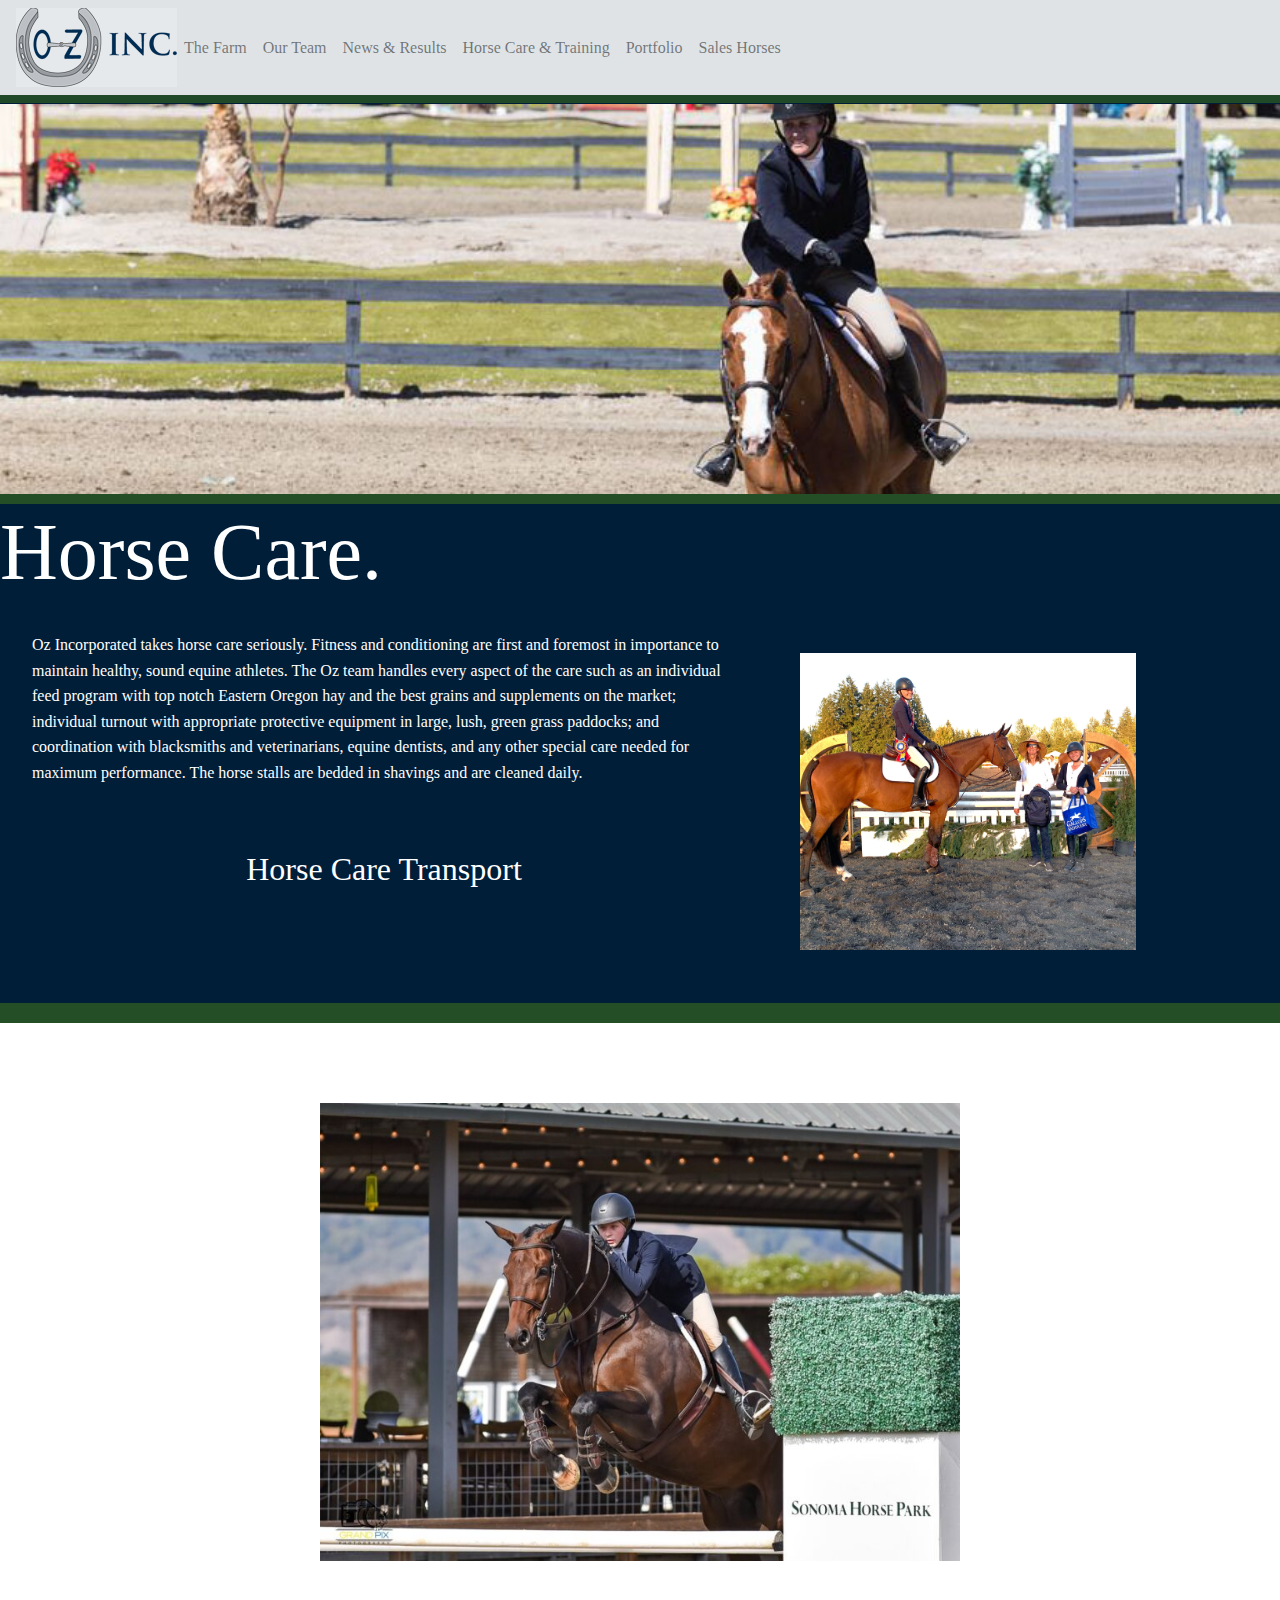
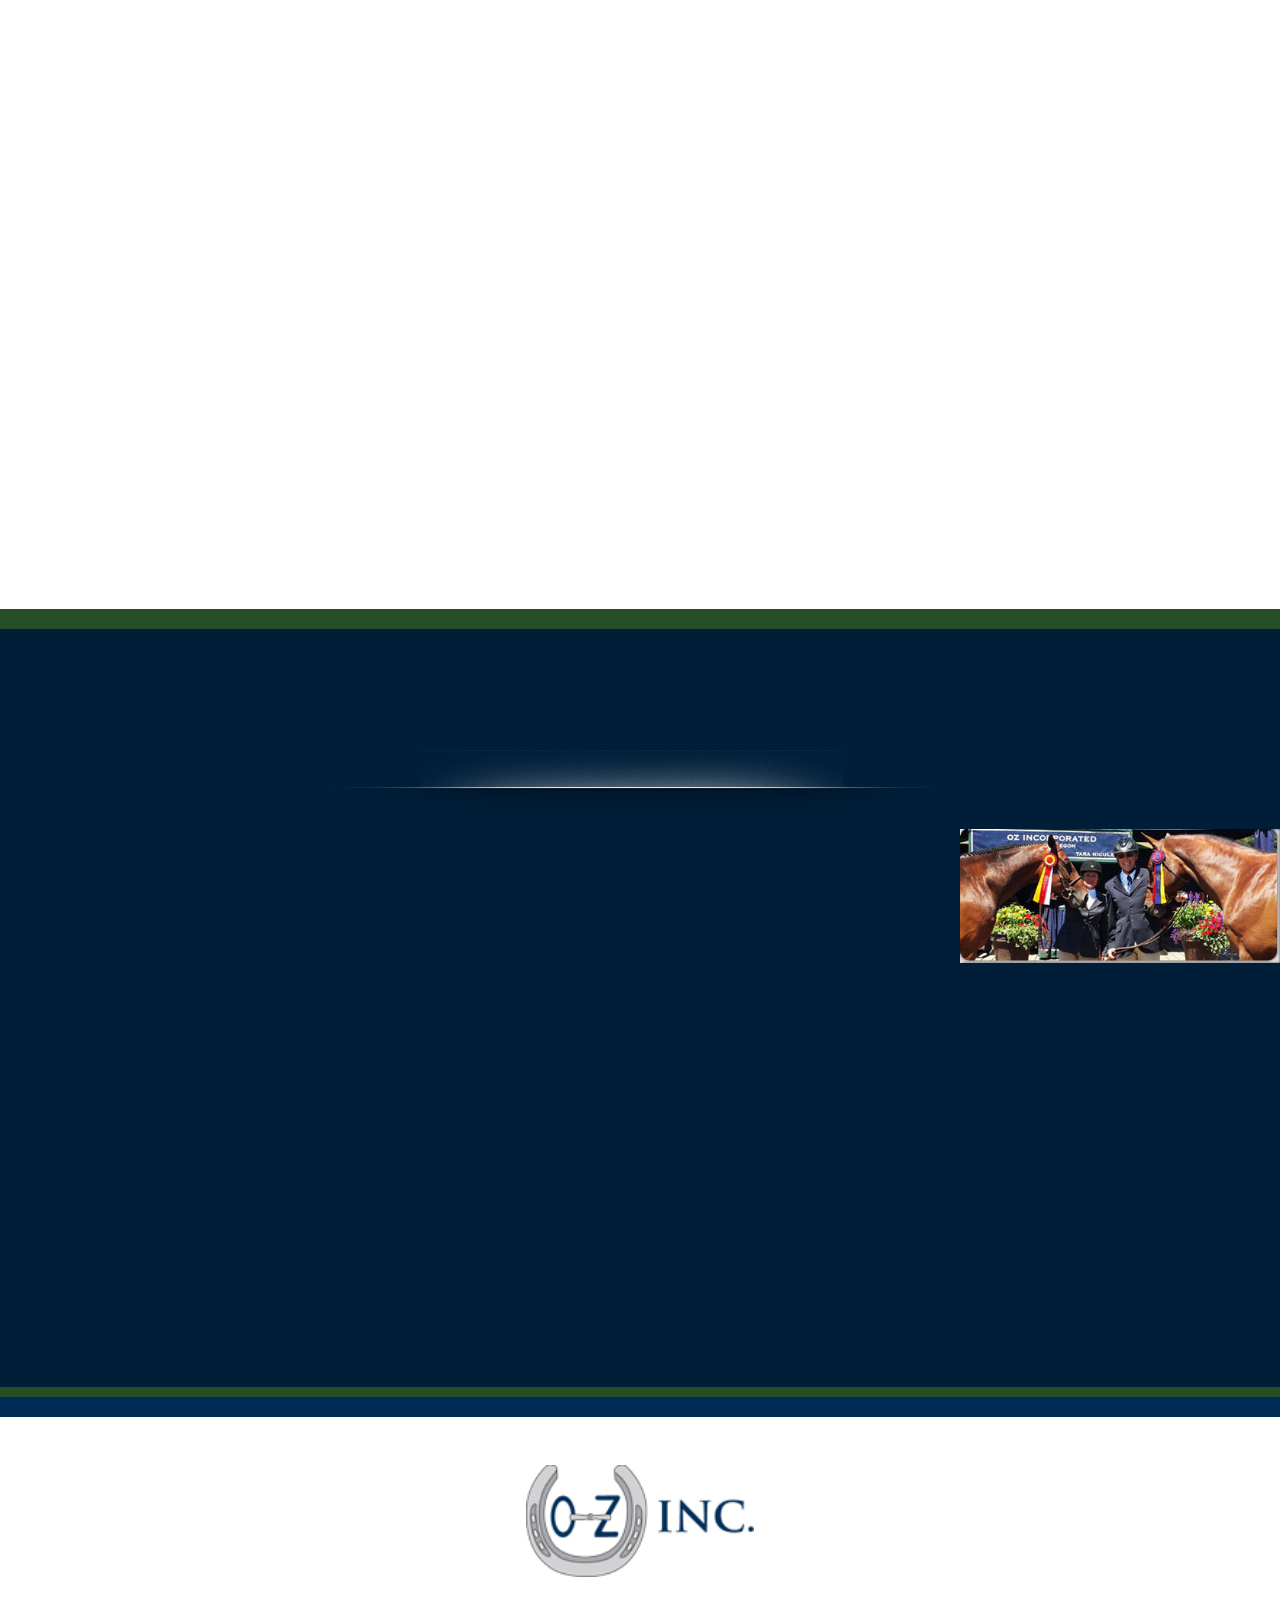
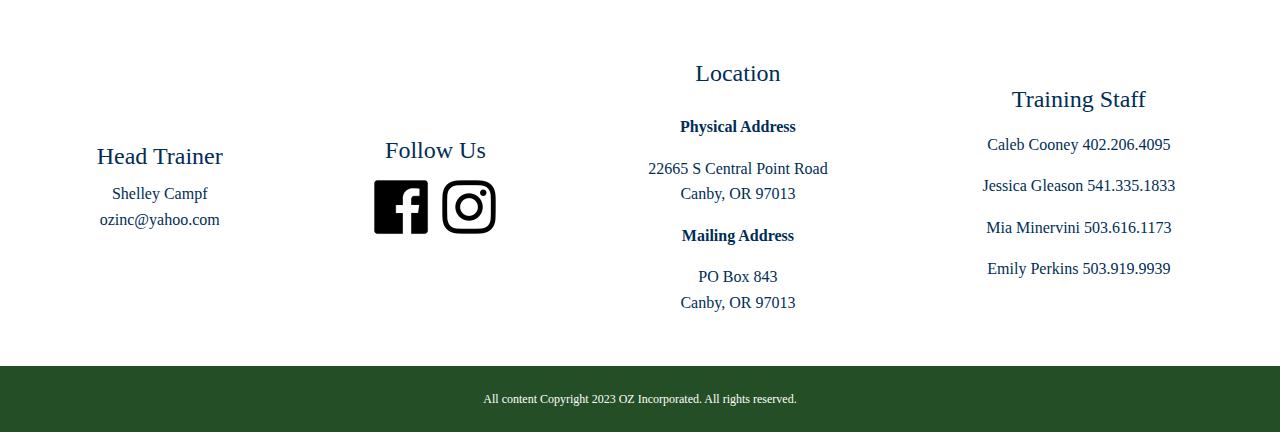
==== commit 9e11aa34: "added some JS animations" ====
--- a/horse_care.html
+++ b/horse_care.html
@@ -41,7 +41,7 @@
 
 <body>
   <!-- START: header content -->
-  <nav id="main_nav" class="navbar navbar-expand-lg navbar-light bg-light">
+  <nav id="main_nav" class="navbar fixed-top navbar-expand-lg navbar-light bg-light">
     <a class="oz_logo_nav" href="index.html" title="Oz Incorporated">
       <img src="images/logo.png" alt="Oz Incorporated Logo" />
     </a>
@@ -79,11 +79,11 @@
     <img class="horse_care--top-image" src="images/care/horse_care.jpg" alt="" />
   </div>
   
-  <h2 class="horse_care--header"> Horse Care. </h2>
+  <h2 class="horse_care--header hidden"> Horse Care. </h2>
   
   <div class="d-flex align-items-center care--main">
     <div class="care--text">
-      <p>
+      <p class="hidden">
         <strong> Oz Incorporated </strong> takes horse care seriously. Fitness and conditioning are first and
         foremost in importance to maintain healthy, sound equine athletes. The Oz team handles every aspect of the
         care such as an individual feed program with top notch Eastern Oregon hay and the best grains and
@@ -92,8 +92,8 @@
         care needed for maximum performance. The horse stalls are bedded in shavings and are cleaned daily.
       </p>
       
-      <h2 class="care--transport-title"> Horse Care Transport </h2>
-      <p class="care--transport-text">
+      <h2 class="care--transport-title hidden"> Horse Care Transport </h2>
+      <p class="care--transport-text hidden">
         Oz Incorporated owns and operates a tractor trailer for shipping
         the horses to the events. Experienced shippers always have horses arrive in top competing form.
       </p>
@@ -112,17 +112,17 @@
     <img class="horse_care--leo" src="images/horses/leo.jpg" alt="" />
   </div>
 
-  <div class="horse_care--title">
+  <div class="horse_care--title hidden">
     Full Board and Training Includes  
    </div>
   <div class="d-flex horse_care--text">
   <div class="horse_care--list">
       <ul class="horse_care--ul">
-        <li class="horse_care--li"> &#x2022;  Professional Rides and lessons </li>
-        <li class="horse_care--li"> &#x2022;  Turn out with appropriate protective equipment </li>
-        <li class="horse_care--li"> &#x2022;  Regular trimming of ears, muzzles and fetlocks </li>
-        <li class="horse_care--li"> &#x2022;  Coordination of veterinarian and blacksmith activities </li>
-        <li class="horse_care--li"> &#x2022;  Completion of entry blanks and entering horse shows. </li>
+        <li class="horse_care--li hidden"> &#x2022;  Professional Rides and lessons </li>
+        <li class="horse_care--li hidden"> &#x2022;  Turn out with appropriate protective equipment </li>
+        <li class="horse_care--li hidden"> &#x2022;  Regular trimming of ears, muzzles and fetlocks </li>
+        <li class="horse_care--li hidden"> &#x2022;  Coordination of veterinarian and blacksmith activities </li>
+        <li class="horse_care--li hidden"> &#x2022;  Completion of entry blanks and entering horse shows. </li>
       </ul>
     </div>
 
@@ -130,12 +130,12 @@
 
     <div class="horse_care--list">
       <ul>
-        <li class="horse_care--li"> &#x2022;  Maintenance of all records including inoculations, vaccinations, worming, health
+        <li class="horse_care--li hidden"> &#x2022;  Maintenance of all records including inoculations, vaccinations, worming, health
           papers, Coggins tests,
           FEI passports, FEI Horse &amp; Rider Registration and Rider Applications &amp; Waivers for International
           Competitions </li>
-        <li class="horse_care--li"> &#x2022;  Organizing insurance exams. </li>
-        <li class="horse_care--li"> &#x2022;  Ordering specialized equipment </li>
+        <li class="horse_care--li hidden"> &#x2022;  Organizing insurance exams. </li>
+        <li class="horse_care--li hidden"> &#x2022;  Ordering specialized equipment </li>
       </ul>
     </div>
 
@@ -143,17 +143,17 @@
 
 </div>
 
-  <h2 class="horse_care--title"> Training </h2>
+  <h2 class="horse_care--title hidden"> Training </h2>
   <div class="divider_div"><img class="divider_white" src="images/icons/divider-white.png" alt="page divider" /></div>
   <div class="d-flex horse_care--main-div">
 
     <div class="horse_care--training">
-      <p>
+      <p class="hidden">
         At Oz you and your horse will receive classical training of the American Hunter Jumper System. We offer
         lessons from beginner to advanced riders in a fun, goal driven atmosphere. Oz Incorporated is open Tuesday
         through Sunday.
       </p>
-      <p>
+      <p class="hidden">
         All the horses are worked six days per week or as is determined for their specific need. The experienced
         horses enjoy more flatwork and less jumping on the non-showing weeks while the green horses jump more often.
         Each program is tailor made to suit each horse &amp; client situation.
@@ -167,12 +167,12 @@
 
   <div class="horse_care--training-list">
     <p>
-      <h2 class="horse_care--training-title">General Training Schedule</h2>
-      <span class="horse_care--training-day">Tuesday: Flatwork </span>
+      <h2 class="horse_care--training-title hidden">General Training Schedule</h2>
+      <span class="horse_care--training-day hidden">Tuesday: Flatwork </span>
       <br />
-      <span class="horse_care--training-day">Wednesday thru Friday: Gymnastics and exercises</span>
+      <span class="horse_care--training-day hidden">Wednesday thru Friday: Gymnastics and exercises</span>
       <br />
-      <span class="horse_care--training-day">Saturday &amp; Sunday: Course work &amp; Competition Preparation</span>
+      <span class="horse_care--training-day hidden">Saturday &amp; Sunday: Course work &amp; Competition Preparation</span>
     </p>
   </div>
 
@@ -225,5 +225,5 @@
 <script src="https://cdnjs.cloudflare.com/ajax/libs/jquery/3.4.1/jquery.min.js"></script>
 <script src="https://cdnjs.cloudflare.com/ajax/libs/popper.js/1.15.0/umd/popper.min.js"></script>
 <script src="https://cdnjs.cloudflare.com/ajax/libs/twitter-bootstrap/4.3.1/js/bootstrap.min.js"></script>
-
+<script defer src="scripts/scroll.js"></script>
 </html>--- a/styles/oz_style.css
+++ b/styles/oz_style.css
@@ -511,16 +511,17 @@
 /*NAV STYLE STARTS*/
 #main_nav {
   border-bottom: #244f26 8px solid;
+  opacity: .9;
 }
 
 .nav-item {
   font-size: 1rem;
 }
 
+
 .oz_logo_nav {
-  padding: 1rem;
-}
-
+  width: 10rem;
+}
 
 /*NAV STYLE ENDS*/
 
@@ -528,7 +529,8 @@
 .carousel {
   border-top: #002D56 8px solid;
   width: 100%;
-  height: 70vh;
+  height: 25rem;
+  margin-top: 6.5rem;
   position: relative;
 }
 
@@ -609,15 +611,18 @@
   padding-top: 1rem;
   padding-bottom: 3rem;
   width: 70%;
+  
 }
 
 .oz_mission_container--header {
   font-size: 5rem;
   margin-bottom: 2rem;
+
 }
 
 .oz_mission_container--p {
   font-size: 1rem;
+ 
 }
 
 .oz_mission_image {
@@ -672,7 +677,6 @@
 .head_trainer--header {
   font-size: 1rem;
   width: 100%;
-  text-align: center;
 }
 
 .head_trainer--container {
@@ -773,9 +777,13 @@
 
 /*THE_FARM BODY STYLE STARTS*/
 .farm--top-image {
-  background-image: cover;
-  width: 100%;
-  height: auto;
+  display: block;
+  width: 100%;
+  height: 25rem;
+  object-fit: cover;
+  object-position: 60%;
+  margin-top: 6.5rem;
+  position: relative;
   border-bottom: 10px solid #244f26;
 }
 
@@ -832,12 +840,14 @@
 
 .our_team--header {
   font-size: 5rem;
-  width: 50rem;
-  padding: 1rem;
 }
 
 .our_team--header-text {
   font-size: 1rem;
+  color: #002D56;
+  text-align: center;
+  padding: 2rem;
+  margin: 2rem;
 }
 
 .our_team--shelley-title {
@@ -864,6 +874,9 @@
 .our_team--staff-container {
   background-color: white;
   padding: 1.5rem;
+  border-bottom: 1px solid grey;
+  margin-top: 4rem;
+  margin-bottom: 4rem;
 }
 
 .our_team--staff-div {
@@ -874,8 +887,8 @@
   color: #002D56;
   background-color: white;
   font-size: 3rem;
-  padding: 10rem 0 8rem 0;
-  text-align: center;
+  text-align: center;
+  padding-top: 4rem;
 }
 
 .our_team--staff-photo {
@@ -903,15 +916,19 @@
   color: #002D56;
   font-size: 1rem;
   text-align: center;
-  margin-bottom: 3rem;
 }
 
 /*OUR_TEAM STYLE ENDS*/
 
 /*HORSE_CARE STYLE STARTS*/
 .horse_care--top-image {
-  width: 100%;
-  height: auto;
+  display: block;
+  width: 100%;
+  height: 25rem;
+  object-fit: cover;
+  object-position: 60%;
+  margin-top: 6.5rem;
+  position: relative;
   border-bottom: 10px solid #244f26;
 }
 
@@ -1143,6 +1160,19 @@
   text-align:center;
   margin-bottom: 3rem;
 }
+
+
+.hidden {
+  opacity: 0;
+  transform: translateY(100%);
+  transition: all 1s;
+}
+
+.show {
+  opacity: 1;
+  transform: translateY(0);
+}
+
 
 /*MEDIA QUERIES FOR SMALLER DESKTOPS AND SREENS*/
 @media screen and (max-width: 990px) {
@@ -1305,7 +1335,9 @@
     align-items: center;
   }
 
- 
+ .our_team--staff-container {
+  padding: .5rem;
+ }
 
   .horse_care--leo {
     width: 20rem;
@@ -1372,10 +1404,13 @@
 
   .our_team--header {
     width: 20rem;
-    font-size: 3rem;
+    font-size: 4rem;
     text-align: center;
   }
 
+  .our_team--shelley-title {
+    font-size: 2.5rem;
+  }
   .our_team--header-text {
     margin: 1rem;
   }
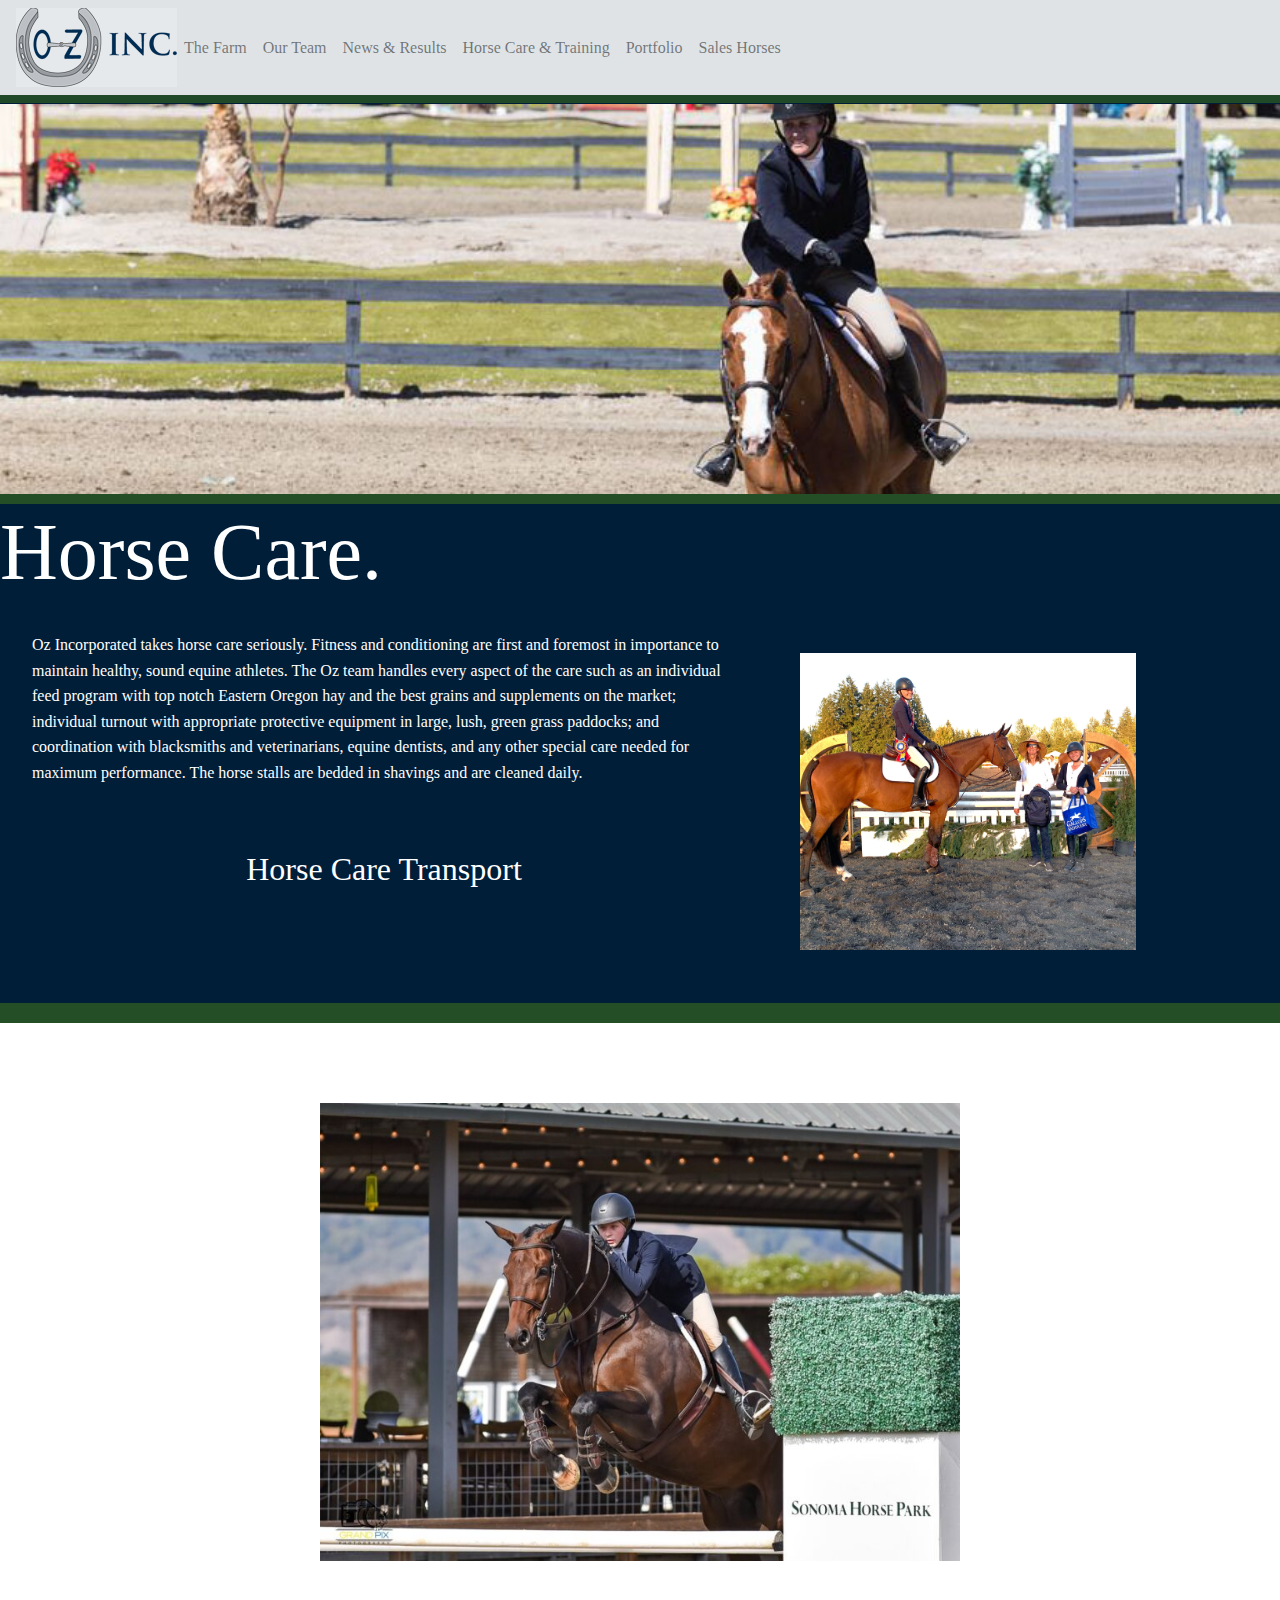
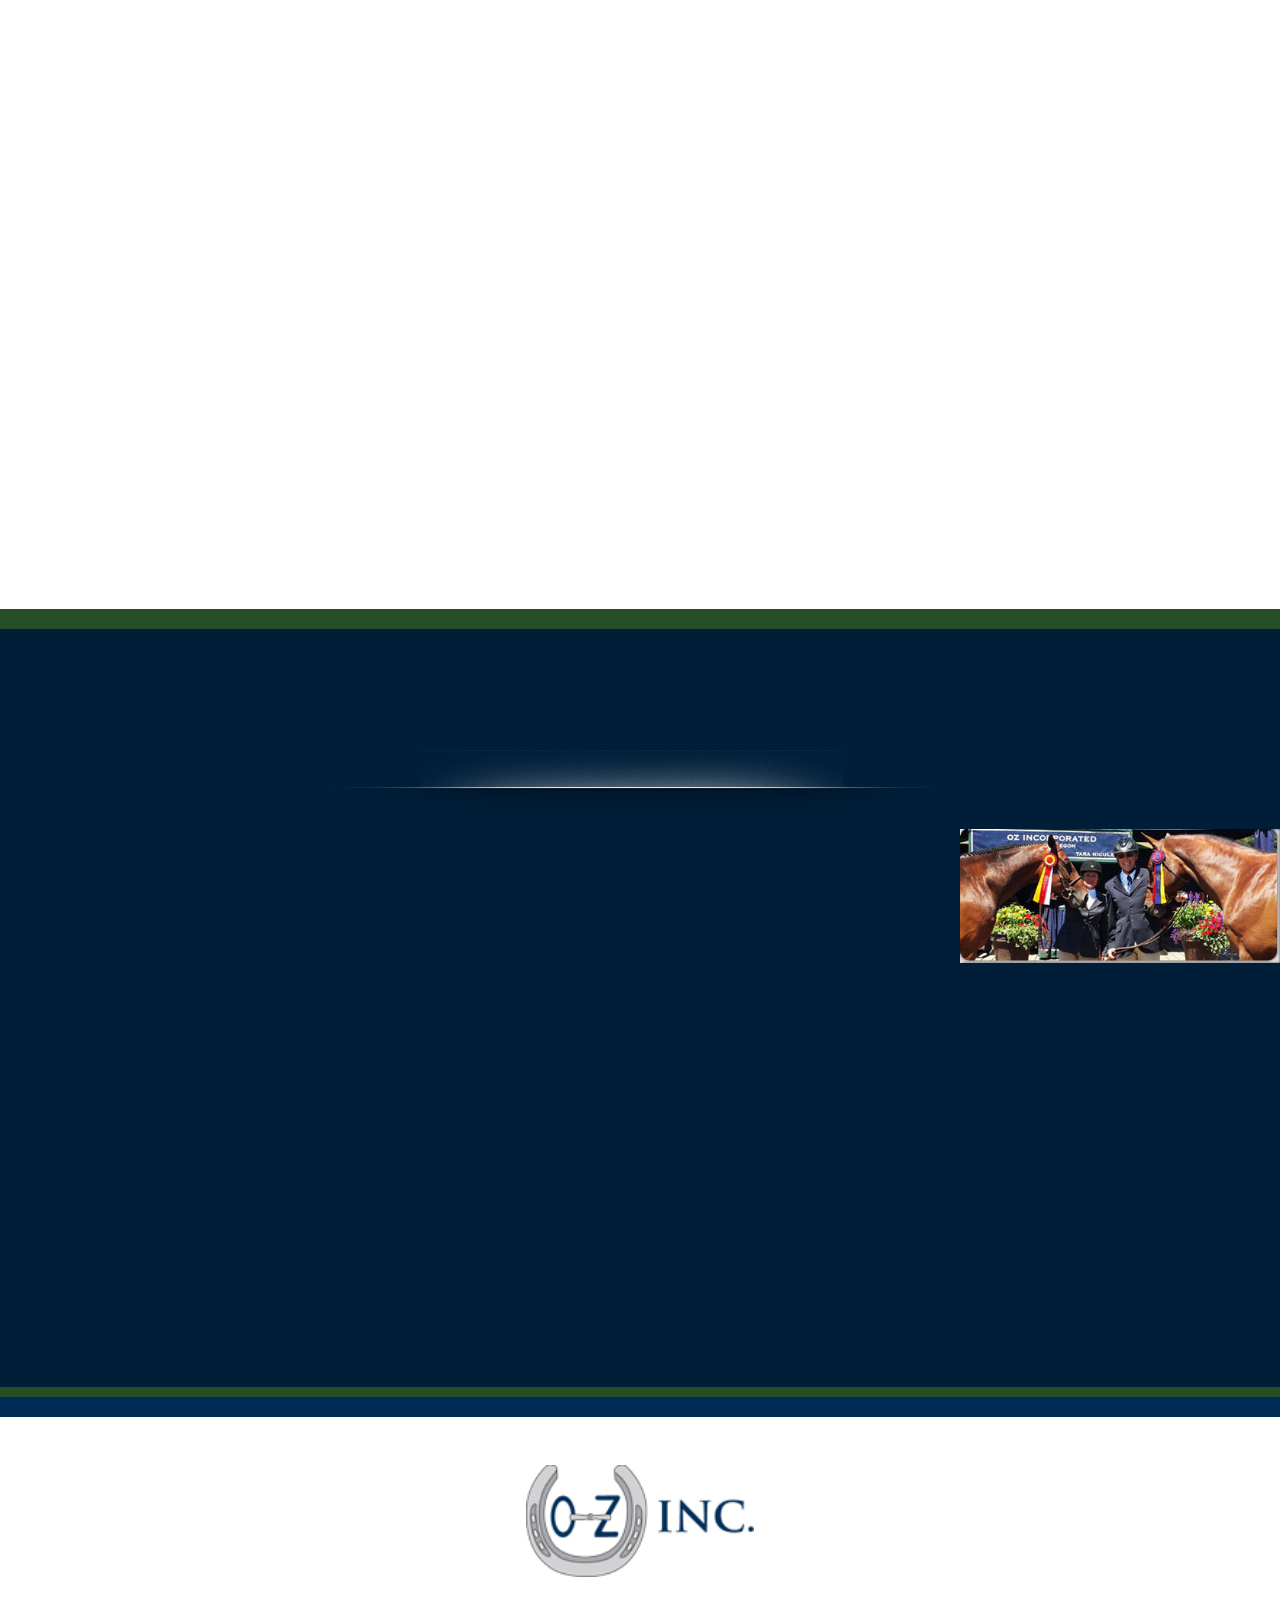
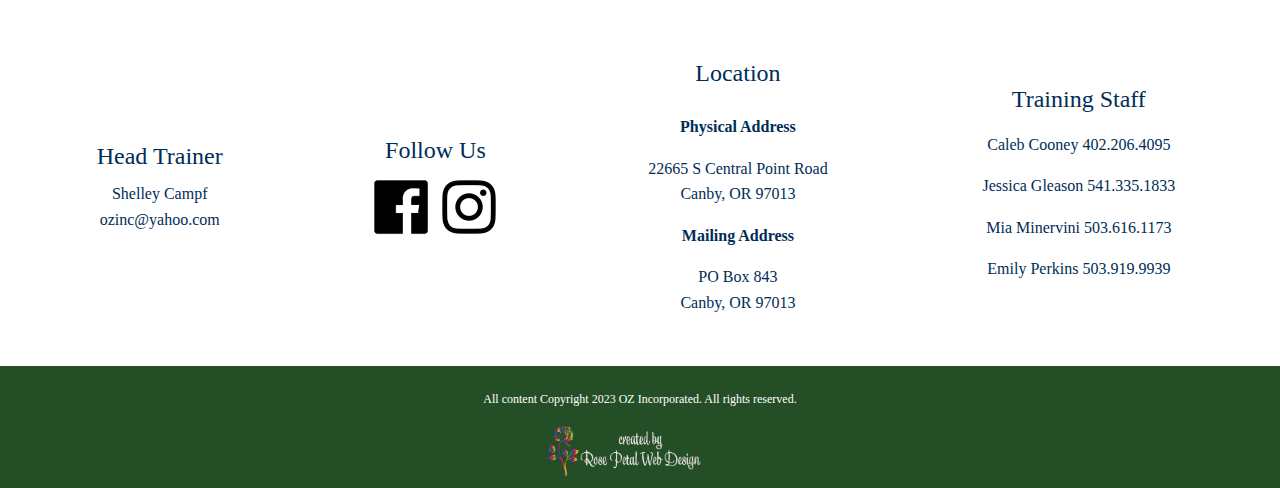
==== commit 6b0abaf3: "added my logo" ====
--- a/horse_care.html
+++ b/horse_care.html
@@ -215,6 +215,9 @@
   
       <div class="bottom-footer">
         All content Copyright 2023 OZ Incorporated. All rights reserved.
+        <div>
+          <img class="rosepetallogo" src="images/icons/rosepetallogo.png" alt="logo"/>       
+         </div>
       </div>
     </div>
     <!--End Footer-->
--- a/styles/oz_style.css
+++ b/styles/oz_style.css
@@ -1129,8 +1129,12 @@
   background-color: #244f26;
   color: #fff;
   text-align: center;
-  padding: 1.5rem;
+  padding-top: 1.5rem;
   font-size: .75rem;
+}
+
+.rosepetallogo {
+  width: 15rem;
 }
 
 /*FOOTER STYLE ENDS*/
@@ -1160,6 +1164,7 @@
   text-align:center;
   margin-bottom: 3rem;
 }
+
 
 
 .hidden {
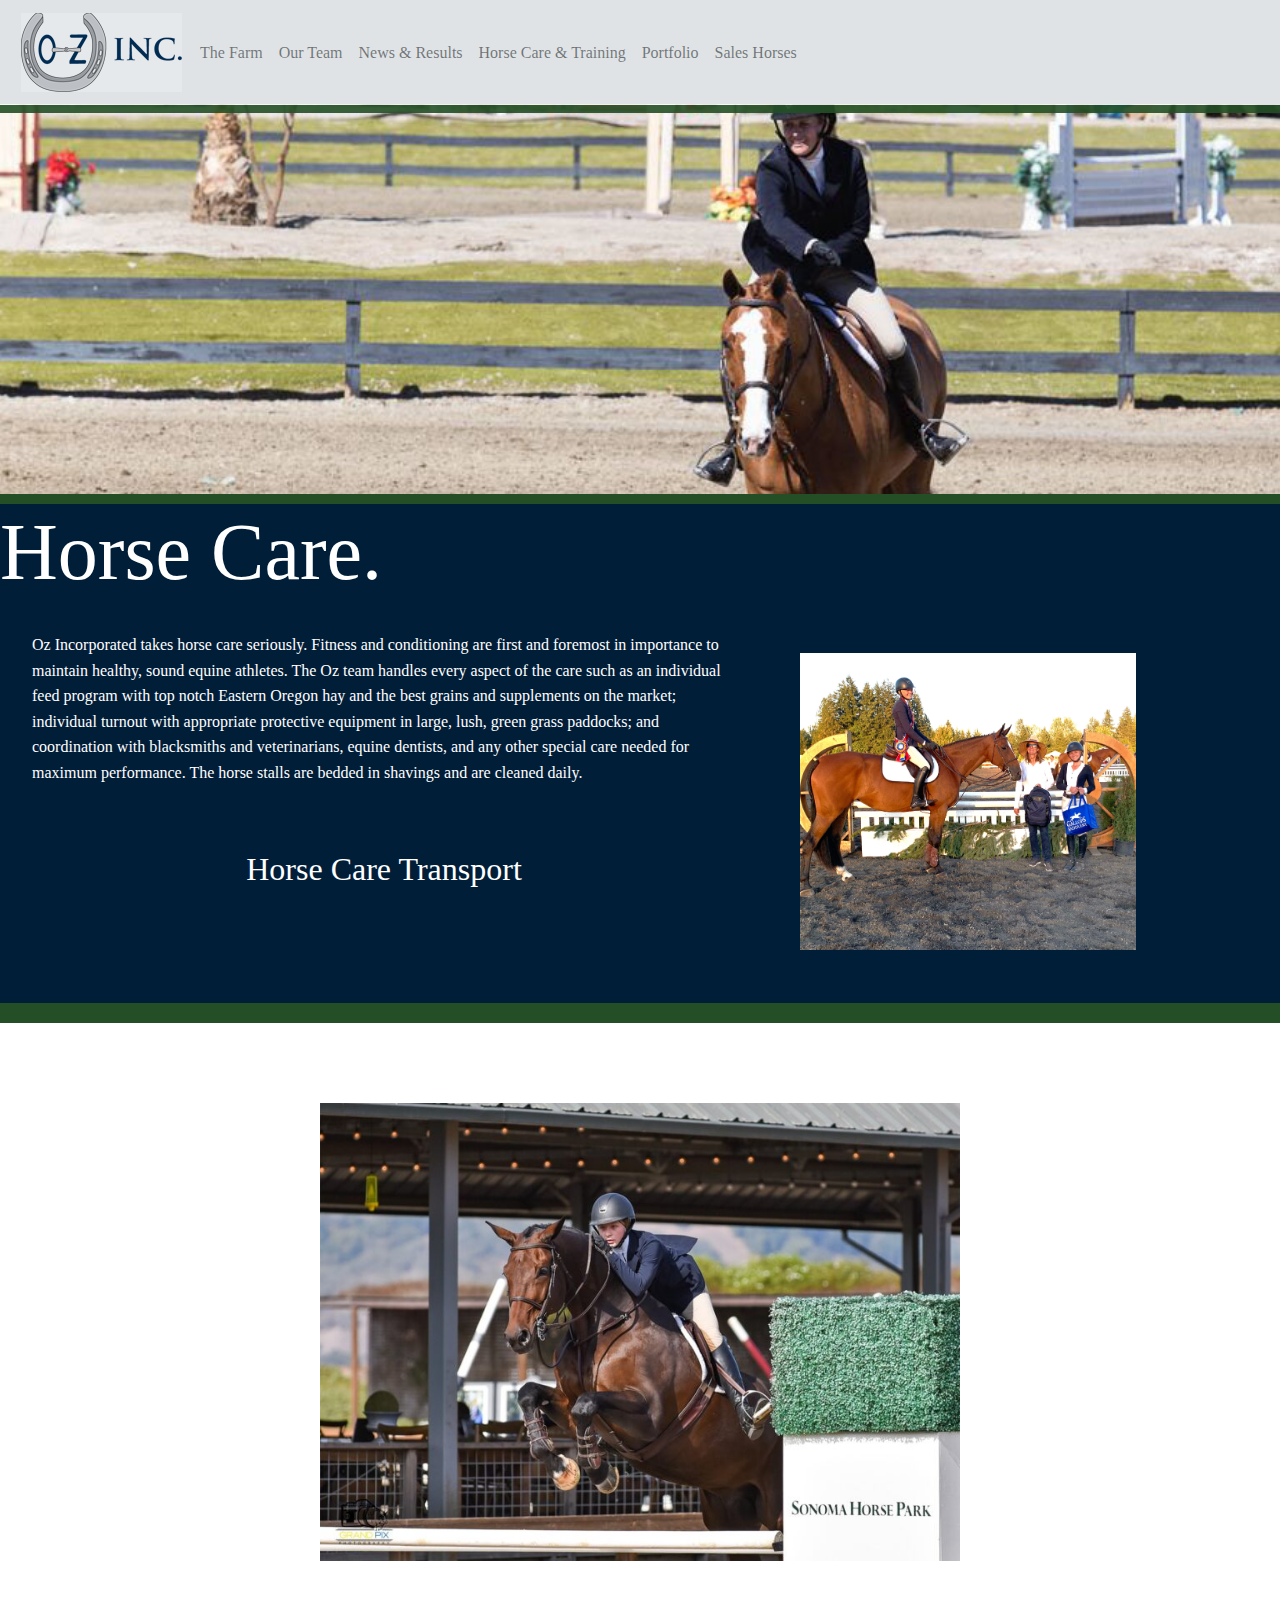
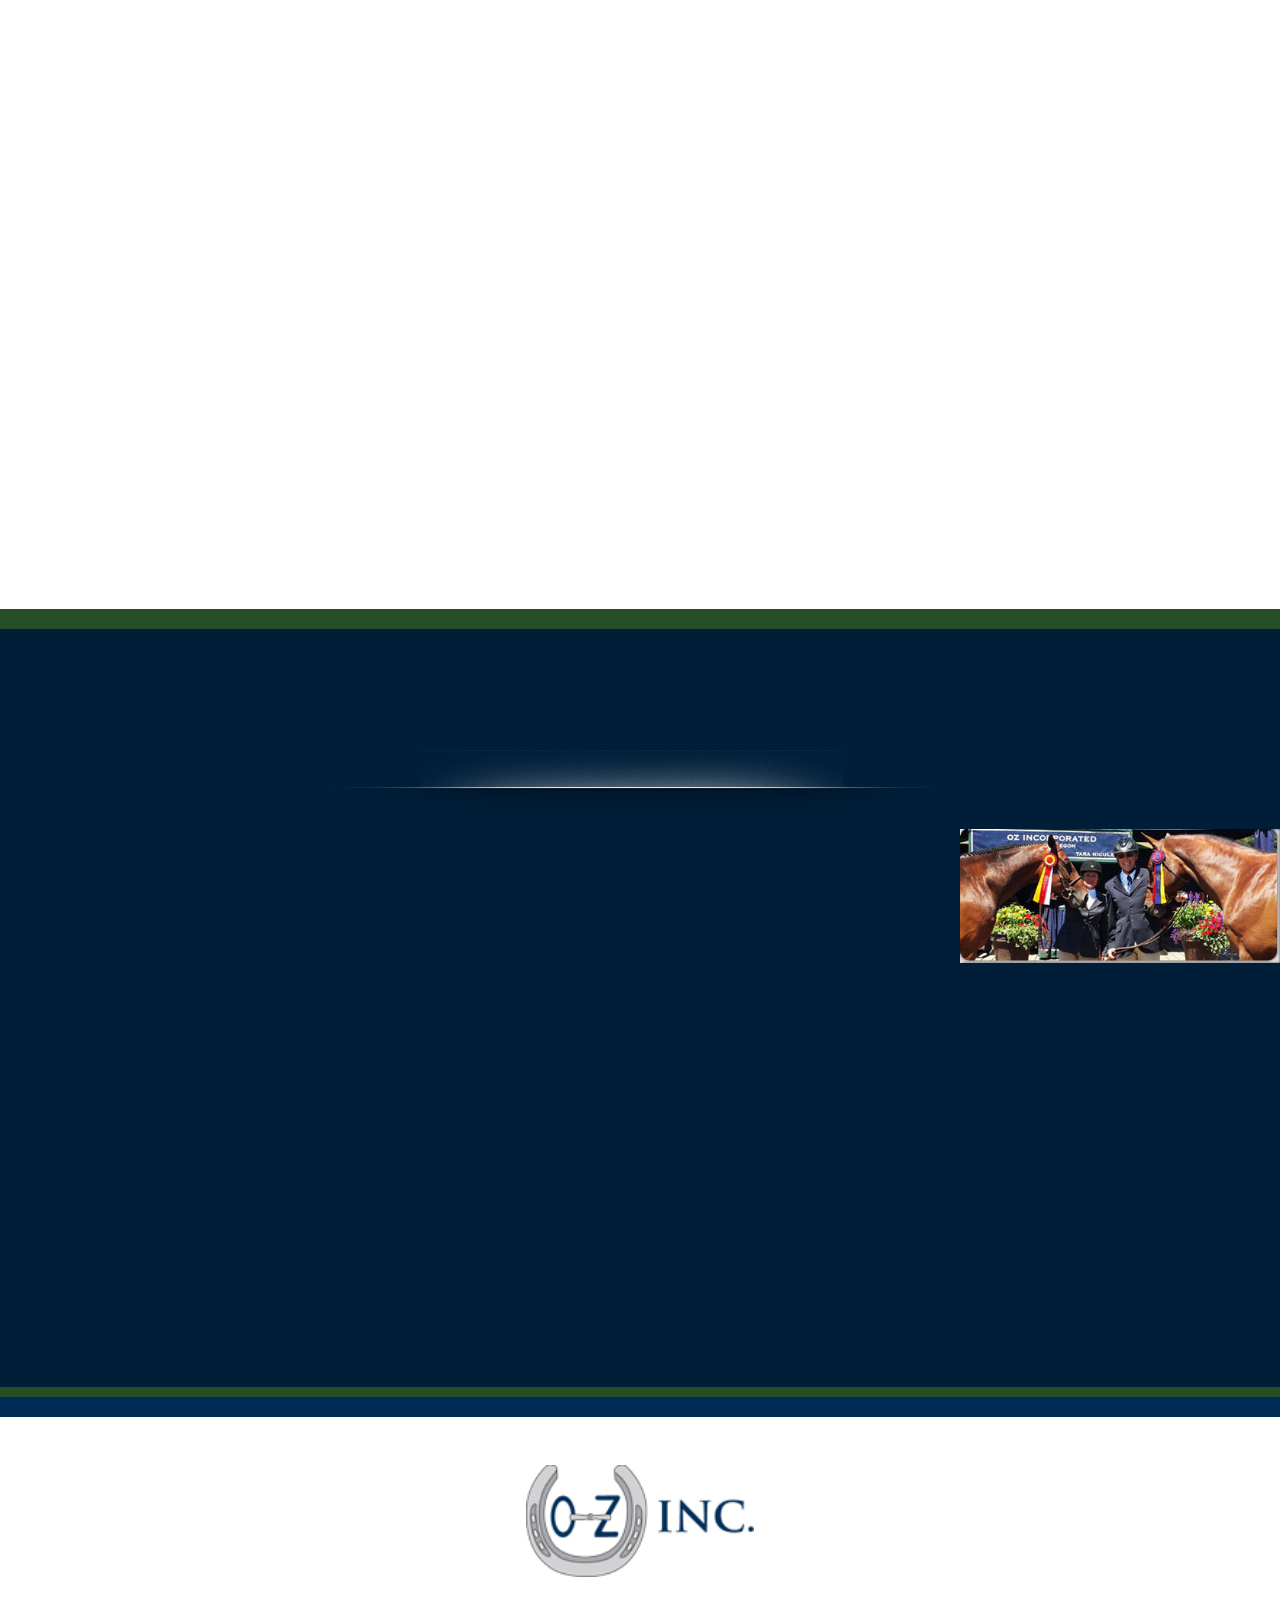
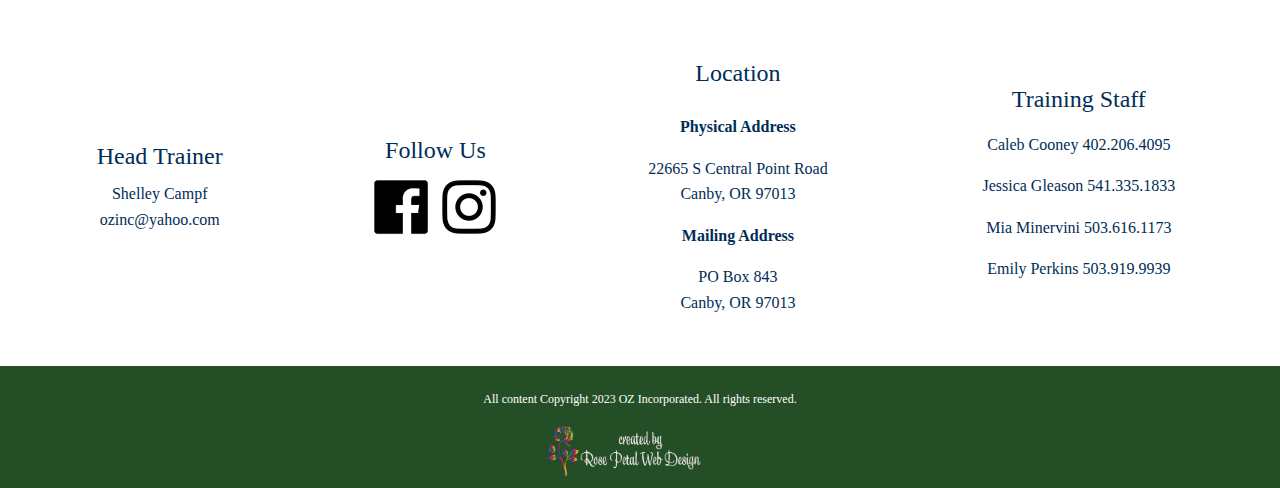
==== commit 6af5dbdf: "cleaned up code and added comments" ====
--- a/horse_care.html
+++ b/horse_care.html
@@ -25,22 +25,12 @@
 
   <link href="styles/print.css" rel="Stylesheet" type="text/css" media="print" />
 
-  <script src="scripts/jquery-1.3.2.min.js" type="text/javascript"></script>
-  <script src="scripts/jquery.easing.1.3.js" type="text/javascript"></script>
-  <script src="scripts/swfobject.js" type="text/javascript"></script>
-  <script src="scripts/jquery.media.js" type="text/javascript"></script>
-  <script src="scripts/layout_fixers.js" type="text/javascript"></script>
-  <script src="scripts/utility.js" type="text/javascript"></script>
-  <script src="scripts/runes.js" type="text/javascript"></script>
-  <script src="scripts/control.js" type="text/javascript"></script>
-  <script src="scripts/oz_script.js" type="text/javascript"></script>
-
-  <script src="scripts/oz_intro.js" type="text/javascript"></script>
+
 
 </head>
 
 <body>
-  <!-- START: header content -->
+  <!--Start of navigation-->
   <nav id="main_nav" class="navbar fixed-top navbar-expand-lg navbar-light bg-light">
     <a class="oz_logo_nav" href="index.html" title="Oz Incorporated">
       <img src="images/logo.png" alt="Oz Incorporated Logo" />
@@ -72,15 +62,17 @@
       </ul>
     </div>
   </nav>
-  <!-- END: header content -->
-  <!-- START: content -->
+  <!--End of navigation-->
+
+  <!--start of main body-->
 
   <div>
     <img class="horse_care--top-image" src="images/care/horse_care.jpg" alt="" />
   </div>
-  
+
+  <!--Start of horse care section-->
   <h2 class="horse_care--header hidden"> Horse Care. </h2>
-  
+
   <div class="d-flex align-items-center care--main">
     <div class="care--text">
       <p class="hidden">
@@ -91,7 +83,6 @@
         grass paddocks; and coordination with blacksmiths and veterinarians, equine dentists, and any other special
         care needed for maximum performance. The horse stalls are bedded in shavings and are cleaned daily.
       </p>
-      
       <h2 class="care--transport-title hidden"> Horse Care Transport </h2>
       <p class="care--transport-text hidden">
         Oz Incorporated owns and operates a tractor trailer for shipping
@@ -101,52 +92,48 @@
     <div class="">
       <img class="care_photo" src="images/care/Clover photo.jpeg" alt="" />
     </div>
-
-
-  </div>
-
-
-
- <div class="horse_care--training-container">
-  <div class="horse_care--leo-div">
-    <img class="horse_care--leo" src="images/horses/leo.jpg" alt="" />
-  </div>
-
-  <div class="horse_care--title hidden">
-    Full Board and Training Includes  
-   </div>
-  <div class="d-flex horse_care--text">
-  <div class="horse_care--list">
-      <ul class="horse_care--ul">
-        <li class="horse_care--li hidden"> &#x2022;  Professional Rides and lessons </li>
-        <li class="horse_care--li hidden"> &#x2022;  Turn out with appropriate protective equipment </li>
-        <li class="horse_care--li hidden"> &#x2022;  Regular trimming of ears, muzzles and fetlocks </li>
-        <li class="horse_care--li hidden"> &#x2022;  Coordination of veterinarian and blacksmith activities </li>
-        <li class="horse_care--li hidden"> &#x2022;  Completion of entry blanks and entering horse shows. </li>
-      </ul>
-    </div>
-
-
-
-    <div class="horse_care--list">
-      <ul>
-        <li class="horse_care--li hidden"> &#x2022;  Maintenance of all records including inoculations, vaccinations, worming, health
-          papers, Coggins tests,
-          FEI passports, FEI Horse &amp; Rider Registration and Rider Applications &amp; Waivers for International
-          Competitions </li>
-        <li class="horse_care--li hidden"> &#x2022;  Organizing insurance exams. </li>
-        <li class="horse_care--li hidden"> &#x2022;  Ordering specialized equipment </li>
-      </ul>
-    </div>
-
-  </div>
-
-</div>
-
+  </div>
+  <!--End of horse care section-->
+
+
+  <!--Start of full board and training section-->
+  <div class="horse_care--training-container">
+    <div class="horse_care--leo-div">
+      <img class="horse_care--leo" src="images/horses/leo.jpg" alt="" />
+    </div>
+
+    <div class="horse_care--title hidden">
+      Full Board and Training Includes
+    </div>
+    <div class="d-flex horse_care--text">
+      <div class="horse_care--list">
+        <ul class="horse_care--ul">
+          <li class="horse_care--li hidden"> &#x2022; Professional Rides and lessons </li>
+          <li class="horse_care--li hidden"> &#x2022; Turn out with appropriate protective equipment </li>
+          <li class="horse_care--li hidden"> &#x2022; Regular trimming of ears, muzzles and fetlocks </li>
+          <li class="horse_care--li hidden"> &#x2022; Coordination of veterinarian and blacksmith activities </li>
+          <li class="horse_care--li hidden"> &#x2022; Completion of entry blanks and entering horse shows. </li>
+        </ul>
+      </div>
+      <div class="horse_care--list">
+        <ul>
+          <li class="horse_care--li hidden"> &#x2022; Maintenance of all records including inoculations, vaccinations,
+            worming, health
+            papers, Coggins tests,
+            FEI passports, FEI Horse &amp; Rider Registration and Rider Applications &amp; Waivers for International
+            Competitions </li>
+          <li class="horse_care--li hidden"> &#x2022; Organizing insurance exams. </li>
+          <li class="horse_care--li hidden"> &#x2022; Ordering specialized equipment </li>
+        </ul>
+      </div>
+    </div>
+  </div>
+<!--End of full board and training section-->
+
+<!--Start of training section-->
   <h2 class="horse_care--title hidden"> Training </h2>
   <div class="divider_div"><img class="divider_white" src="images/icons/divider-white.png" alt="page divider" /></div>
   <div class="d-flex horse_care--main-div">
-
     <div class="horse_care--training">
       <p class="hidden">
         At Oz you and your horse will receive classical training of the American Hunter Jumper System. We offer
@@ -162,71 +149,82 @@
     <div class="horse_care--training-photo-div">
       <img class="horse_care--training-photo" src="images/horses/laycoes.jpg" alt="" />
     </div>
-      
-  </div>
-
+  </div>
   <div class="horse_care--training-list">
     <p>
-      <h2 class="horse_care--training-title hidden">General Training Schedule</h2>
-      <span class="horse_care--training-day hidden">Tuesday: Flatwork </span>
-      <br />
-      <span class="horse_care--training-day hidden">Wednesday thru Friday: Gymnastics and exercises</span>
-      <br />
-      <span class="horse_care--training-day hidden">Saturday &amp; Sunday: Course work &amp; Competition Preparation</span>
+    <h2 class="horse_care--training-title hidden">General Training Schedule</h2>
+    <span class="horse_care--training-day hidden">Tuesday: Flatwork </span>
+    <br />
+    <span class="horse_care--training-day hidden">Wednesday thru Friday: Gymnastics and exercises</span>
+    <br />
+    <span class="horse_care--training-day hidden">Saturday &amp; Sunday: Course work &amp; Competition
+      Preparation</span>
     </p>
   </div>
-
-  </div>
-  <!-- END: content -->
-    <!--Start footer-->
-    <div id="footer">
-      <div class="footer-div--logo">
-        <img id="footer-logo" src="images/logo.png" alt="Oz Incorporated Logo" />
-      </div>
+</div>
+  <!--End of training section-->
   
-      <footer class="footer-div">
-        <div class="footer-content">
-          <h3 class="footer-content-title">Head Trainer</h3>
-          <p>Shelley Campf</p>
-          <p>ozinc@yahoo.com</p>
-        </div>
-        <div class="footer-content">
-          <h3 class="footer-content-title">Follow Us</h3>
-          <a href="https://www.facebook.com/profile.php?id=687324103"><img class="footer-logo" src="images/icons/facebook.png" alt="facebook logo"/></a>
-          <a href="https://www.instagram.com/oz_inc/"><img class="footer-logo" src="images/icons/instagram.png" alt="instagram logo"/></a>
-        </div>
-        <div class="footer-content">
-          <h3 class="footer-content-title">Location</h3>
-          <h4 class="footer-content-title--address">Physical Address</h4>
-          <p>22665 S Central Point Road</p>
-          <p>Canby, OR 97013</p>
-          <h4 class="footer-content-title--address">Mailing Address</h4>
-          <p>PO Box 843</p>
-          <p>Canby, OR 97013</p>
-        </div>
-        <div class="footer-content">
-          <h3 class="footer-content-title">Training Staff</h3>
-          <p class="footer-content--name">Caleb Cooney 402.206.4095</p>
-          <p class="footer-content--name">Jessica Gleason 541.335.1833</p>
-          <p class="footer-content--name">Mia Minervini 503.616.1173</p>
-          <p class="footer-content--name">Emily Perkins 503.919.9939</p>
-        </div>
-      </footer>
-  
-      <div class="bottom-footer">
-        All content Copyright 2023 OZ Incorporated. All rights reserved.
-        <div>
-          <img class="rosepetallogo" src="images/icons/rosepetallogo.png" alt="logo"/>       
-         </div>
-      </div>
-    </div>
-    <!--End Footer-->
-  </div>
-  <!-- END: overall container -->
-
+  <!--Start footer-->
+  <div id="footer">
+    <div class="footer-div--logo">
+      <img id="footer-logo" src="images/logo.png" alt="Oz Incorporated Logo" />
+    </div>
+
+    <footer class="footer-div">
+      <div class="footer-content">
+        <h3 class="footer-content-title">Head Trainer</h3>
+        <p>Shelley Campf</p>
+        <p>ozinc@yahoo.com</p>
+      </div>
+      <div class="footer-content">
+        <h3 class="footer-content-title">Follow Us</h3>
+        <a href="https://www.facebook.com/profile.php?id=687324103"><img class="footer-logo"
+            src="images/icons/facebook.png" alt="facebook logo" /></a>
+        <a href="https://www.instagram.com/oz_inc/"><img class="footer-logo" src="images/icons/instagram.png"
+            alt="instagram logo" /></a>
+      </div>
+      <div class="footer-content">
+        <h3 class="footer-content-title">Location</h3>
+        <h4 class="footer-content-title--address">Physical Address</h4>
+        <p>22665 S Central Point Road</p>
+        <p>Canby, OR 97013</p>
+        <h4 class="footer-content-title--address">Mailing Address</h4>
+        <p>PO Box 843</p>
+        <p>Canby, OR 97013</p>
+      </div>
+      <div class="footer-content">
+        <h3 class="footer-content-title">Training Staff</h3>
+        <p class="footer-content--name">Caleb Cooney 402.206.4095</p>
+        <p class="footer-content--name">Jessica Gleason 541.335.1833</p>
+        <p class="footer-content--name">Mia Minervini 503.616.1173</p>
+        <p class="footer-content--name">Emily Perkins 503.919.9939</p>
+      </div>
+    </footer>
+    <div class="bottom-footer">
+      All content Copyright 2023 OZ Incorporated. All rights reserved.
+      <div>
+        <img class="rosepetallogo" src="images/icons/rosepetallogo.png" alt="logo" />
+      </div>
+    </div>
+  </div>
+  <!--End Footer-->
+  </div>
 </body>
+
 <script src="https://cdnjs.cloudflare.com/ajax/libs/jquery/3.4.1/jquery.min.js"></script>
 <script src="https://cdnjs.cloudflare.com/ajax/libs/popper.js/1.15.0/umd/popper.min.js"></script>
 <script src="https://cdnjs.cloudflare.com/ajax/libs/twitter-bootstrap/4.3.1/js/bootstrap.min.js"></script>
+<script src="scripts/jquery-1.3.2.min.js" type="text/javascript"></script>
+<script src="scripts/jquery.easing.1.3.js" type="text/javascript"></script>
+<script src="scripts/swfobject.js" type="text/javascript"></script>
+<script src="scripts/jquery.media.js" type="text/javascript"></script>
+<script src="scripts/layout_fixers.js" type="text/javascript"></script>
+<script src="scripts/utility.js" type="text/javascript"></script>
+<script src="scripts/runes.js" type="text/javascript"></script>
+<script src="scripts/control.js" type="text/javascript"></script>
+<script src="scripts/oz_script.js" type="text/javascript"></script>
+
+<script src="scripts/oz_intro.js" type="text/javascript"></script>
 <script defer src="scripts/scroll.js"></script>
+
 </html>--- a/styles/oz_style.css
+++ b/styles/oz_style.css
@@ -486,6 +486,13 @@
 
 /*Start of the refactor CSS*/
 
+:root {
+  --primary-color: #002D56;
+  --secondary-color: #244f26;
+  --tertiary-color: #ffffff;
+  --quaternary-color: black;
+}
+
 * {
   box-sizing: border-box;
   margin: 0;
@@ -496,7 +503,7 @@
 html {
   width: 100%;
   height: 100%;
-  color: white;
+  color: var(--tertiary-color);
 }
 
 .main_div {
@@ -505,12 +512,12 @@
 }
 
 .font {
-  color: white;
+  color: var(--tertiary-color);
 }
 
 /*NAV STYLE STARTS*/
 #main_nav {
-  border-bottom: #244f26 8px solid;
+  border-bottom: var(--secondary-color) 8px solid;
   opacity: .9;
 }
 
@@ -521,13 +528,15 @@
 
 .oz_logo_nav {
   width: 10rem;
+  padding: .3rem;
+  margin-right: 1rem;
 }
 
 /*NAV STYLE ENDS*/
 
 /*CAROUSEL STYLE STARTS*/
 .carousel {
-  border-top: #002D56 8px solid;
+  border-top: var(--primary-color) 8px solid;
   width: 100%;
   height: 25rem;
   margin-top: 6.5rem;
@@ -580,12 +589,12 @@
 
 .carousel-button:hover,
 .carousel-button:focus {
-  color: white;
+  color: var(--tertiary-color);
   background: rgba(0, 0, 0, .2);
 }
 
 .carousel-button:focus {
-  outline: 1px solid black;
+  outline: 1px solid var(--quaternary-color);
 }
 
 .prev {
@@ -603,7 +612,7 @@
   display: flex;
   justify-content: space-between;
   width: 100%;
-  margin-top: 2rem;
+  padding-top: 1rem;
 }
 
 .oz_mission_container {
@@ -611,7 +620,7 @@
   padding-top: 1rem;
   padding-bottom: 3rem;
   width: 70%;
-  
+
 }
 
 .oz_mission_container--header {
@@ -622,14 +631,14 @@
 
 .oz_mission_container--p {
   font-size: 1rem;
- 
+
 }
 
 .oz_mission_image {
   margin: 3rem;
   padding: 1rem;
-  background-color: white;
-  color: black;
+  background-color: var(--tertiary-color);
+  color: var(--quaternary-color);
   width: 30%;
   object-fit: contain;
   object-position: center;
@@ -680,8 +689,8 @@
 }
 
 .head_trainer--container {
-  background-color: white;
-  color: black;
+  background-color: var(--tertiary-color);
+  color: var(--quaternary-color);
   width: 100%;
   padding-top: 3rem;
 }
@@ -697,8 +706,9 @@
 
 .head_trainer--button {
   margin: 2rem;
-  text-align:center;
-}
+  text-align: center;
+}
+
 .candid_photo--container {
   display: flex;
   justify-content: space-evenly;
@@ -742,8 +752,8 @@
 }
 
 .sponsors {
-  background-color: white;
-  color: black;
+  background-color: var(--tertiary-color);
+  color: var(--quaternary-color);
   padding: 1rem;
   display: flex;
   justify-content: space-between;
@@ -752,14 +762,14 @@
 .sponsors_container--header {
   font-size: 3rem;
   margin-right: 2rem;
-  background-color: white;
-  color: black;
+  background-color: var(--tertiary-color);
+  color: var(--quaternary-color);
 }
 
 .sponsors_container--text {
   font-size: 1rem;
-  background-color: white;
-  color: black;
+  background-color: var(--tertiary-color);
+  color: var(--quaternary-color);
   padding: 1rem;
 }
 
@@ -784,12 +794,12 @@
   object-position: 60%;
   margin-top: 6.5rem;
   position: relative;
-  border-bottom: 10px solid #244f26;
+  border-bottom: 10px solid var(--secondary-color);
 }
 
 .farm--header {
   font-size: 5rem;
-  margin: 2rem 1rem 2rem 1rem;
+  padding: 2rem 1rem 2rem 1rem;
 }
 
 .farm--second-header {
@@ -812,7 +822,7 @@
 }
 
 .coursel_container {
-  border-top: #002D56 8px solid;
+  border-top: var(--primary-color) 8px solid;
   width: 100%;
   height: 70%;
   position: relative;
@@ -821,7 +831,7 @@
 
 .tour--container {
   background-color: white;
-  color: #002D56;
+  color: var(--primary-color);
   padding: 3rem;
 }
 
@@ -844,7 +854,7 @@
 
 .our_team--header-text {
   font-size: 1rem;
-  color: #002D56;
+  color: var(--primary-color);
   text-align: center;
   padding: 2rem;
   margin: 2rem;
@@ -868,15 +878,15 @@
 }
 
 .our_team--main {
-  background-color: white;
+  background-color: var(--tertiary-color);
 }
 
 .our_team--staff-container {
-  background-color: white;
+  background-color: var(--tertiary-color);
   padding: 1.5rem;
   border-bottom: 1px solid grey;
   margin-top: 4rem;
-  margin-bottom: 4rem;
+  padding-bottom: 4rem;
 }
 
 .our_team--staff-div {
@@ -884,8 +894,8 @@
 }
 
 .our_team--staff-header {
-  color: #002D56;
-  background-color: white;
+  color: var(--primary-color);
+  background-color: var(--tertiary-color);
   font-size: 3rem;
   text-align: center;
   padding-top: 4rem;
@@ -893,19 +903,19 @@
 
 .our_team--staff-photo {
   width: 30rem;
-  border: 2px solid #002D56;
+  border: 2px solid var(--primary-color);
   padding: 1rem;
   height: auto;
 }
 
 .our_team--staff-title {
-  color: #002D56;
+  color: var(--primary-color);
   font-size: 2rem;
   text-align: center;
 }
 
 .our_team--staff-position {
-  color: #002D56;
+  color: var(--primary-color);
   font-size: 1rem;
   font-weight: bold;
   text-align: center;
@@ -913,7 +923,7 @@
 }
 
 .our_team--staff-text {
-  color: #002D56;
+  color: var(--primary-color);
   font-size: 1rem;
   text-align: center;
 }
@@ -929,7 +939,7 @@
   object-position: 60%;
   margin-top: 6.5rem;
   position: relative;
-  border-bottom: 10px solid #244f26;
+  border-bottom: 10px solid var(--secondary-color);
 }
 
 .horse_care--header {
@@ -943,7 +953,7 @@
 
 .care--main {
   padding: 0rem;
-  border-bottom: 20px solid #244f26;
+  border-bottom: 20px solid var(--secondary-color);
 }
 
 .care_photo {
@@ -978,11 +988,11 @@
 }
 
 .horse_care--training-container {
-  background-color: white;
-  color: #002D56;
+  background-color: var(--tertiary-color);
+  color: var(--primary-color);
   font-size: 1.25rem;
   padding: 5rem;
-  border-bottom: 20px solid #244f26;
+  border-bottom: 20px solid var(--secondary-color);
 }
 
 .horse_care--title {
@@ -1056,7 +1066,7 @@
 
 .portfolio_picture {
   width: 30rem;
-  border: 3px solid white;
+  border: 3px solid var(--tertiary-color);
   margin: 2rem 2rem 0rem 2rem;
   ;
 }
@@ -1066,16 +1076,14 @@
   text-align: center;
 }
 
-
-
 /*PORTFOLIO DESIGN ENDS*/
 
 
 /*FOOTER STYLE STARTS*/
 #footer {
-  background-color: white;
-  color: #002D56;
-  border-top: #244f26 solid 10px;
+  background-color: var(--tertiary-color);
+  color: var(--primary-color);
+  border-top: var(--secondary-color) solid 10px;
   width: 100%;
   display: flex;
   flex-direction: column;
@@ -1115,7 +1123,7 @@
 }
 
 .footer-div--logo {
-  border-top: #002D56 solid 20px;
+  border-top: var(--primary-color) solid 20px;
   text-align: center;
   padding-top: 1rem;
 }
@@ -1126,8 +1134,8 @@
 }
 
 .bottom-footer {
-  background-color: #244f26;
-  color: #fff;
+  background-color: var(--secondary-color);
+  color: var(--tertiary-color);
   text-align: center;
   padding-top: 1.5rem;
   font-size: .75rem;
@@ -1139,6 +1147,8 @@
 
 /*FOOTER STYLE ENDS*/
 
+
+/*DIVIDER AND LOGO UNIVERSAL STYLES STARTS*/
 .divider {
   width: 45rem;
 }
@@ -1161,12 +1171,13 @@
 }
 
 .oz_logo--div {
-  text-align:center;
+  text-align: center;
   margin-bottom: 3rem;
 }
 
-
-
+/*DIVIDER AND LOGO UNIVERSAL STYLES ENDS*/
+
+/*SCROLLING EFFECT STYLE STARTS*/
 .hidden {
   opacity: 0;
   transform: translateY(100%);
@@ -1177,6 +1188,8 @@
   opacity: 1;
   transform: translateY(0);
 }
+
+/*SCROLLING EFFECT STYLE ENDS*/
 
 
 /*MEDIA QUERIES FOR SMALLER DESKTOPS AND SREENS*/
@@ -1191,6 +1204,7 @@
     padding: auto;
   }
 
+  /*INDEX MEDIA QUERIES START FOR 990px*/
   .container--oz {
     flex-direction: column;
     align-items: center;
@@ -1213,9 +1227,9 @@
     flex-direction: column;
   }
 
- #oz_blog--photo {
-  width: 10rem;
- }
+  #oz_blog--photo {
+    width: 10rem;
+  }
 
   .head_trainer--container {
     justify-content: space-evenly;
@@ -1225,6 +1239,7 @@
   .head_trainer--button {
     text-align: center;
   }
+
   .head_trainer--image {
     padding-top: 80px;
     width: 50%;
@@ -1248,7 +1263,47 @@
     justify-content: space-around;
     width: 100%;
   }
-
+  /*INDEX MEDIA QUERIES END FOR 990px*/
+
+  /*THE FARM MEDIA QUERIES START FOR 990px*/
+  .farm--div {
+    flex-direction: column;
+  }
+
+  .farm--div-mid {
+    flex-direction: column-reverse;
+  }
+  /*THE FARM MEDIA QUERIES END FOR 990px*/
+
+  /*OUR TEAM MEDIA QUERIES START FOR 990px*/
+  .our_team--shelley-container {
+    flex-direction: column-reverse;
+  }
+
+  .our_team--staff-container {
+    flex-direction: column;
+    padding: 3rem;
+  }
+  /*OUR TEAM MEDIA QUERIES END FOR 990px*/
+
+  /*HORSE CARE MEDIA QUERIES START FOR 990px*/
+  .care--main {
+    flex-direction: column-reverse;
+    text-align: center;
+  }
+
+  .care_photo {
+    width: 40rem;
+  }
+
+  .horse_care--main-div {
+    flex-direction: column;
+    align-items: center;
+    text-align: center;
+  }
+  /*HORSE CARE MEDIA QUERIES END FOR 990px*/
+
+  /*PORTFOLIO MEDIA QUERIES START FOR 990px*/
   .portfolio_container {
     flex-direction: column;
     justify-content: center;
@@ -1263,52 +1318,24 @@
     width: 30rem;
   }
 
-  .our_team--shelley-container {
-    flex-direction: column-reverse;
-  }
-
-  .our_team--staff-container {
-    flex-direction: column;
-    padding: 3rem;
-  }
-
-  .farm--div {
-    flex-direction: column;
-  }
-
-  .farm--div-mid {
-    flex-direction: column-reverse;
-  }
-
-  .care--main {
-    flex-direction: column-reverse;
-    text-align: center;
-
-  }
-
-  .care_photo {
-    width: 40rem;
-  }
-
-  .horse_care--main-div {
-    flex-direction: column;
-    align-items: center;
-    text-align: center;
-  }
-
+  /*PORTFOLIO MEDIA QUERIES END FOR 990px*/
+
+  /*UNIVERSAL DEIVER MEDIA QUERY FOR 990px*/
   .divider_white {
     width: 30rem;
   }
 }
 
 @media screen and (max-width: 768px) {
+
+  /*INDEX MEDIA QUERIES START FOR 768px*/
   .oz_mission_container {
     width: 30rem;
   }
 
   .dawson {
     width: 30rem;
-  }  
+  }
 
   .head_trainer--container {
     flex-direction: column;
@@ -1340,9 +1367,12 @@
     align-items: center;
   }
 
- .our_team--staff-container {
-  padding: .5rem;
- }
+  /*INDEX MEDIA QUERIES END FOR 768px*/
+
+  /*OUR TEAM MEDIA QUERIES START FOR 768px*/
+  .our_team--staff-container {
+    padding: .5rem;
+  }
 
   .horse_care--leo {
     width: 20rem;
@@ -1351,7 +1381,9 @@
   .care_photo {
     width: 25rem;
   }
-
+  /*OUR TEAM MEDIA QUERIES END FOR 768px*/
+
+  /*FOOTER MEDIA QUERY FOR 768px*/
   .footer-div {
     flex-direction: column;
     width: 100%;
@@ -1360,6 +1392,7 @@
 
 @media screen and (max-width: 575px) {
 
+  /*INDEA MEDIA QUERIES START FOR 575px*/
   .oz_mission_container {
     width: 18rem;
     margin: 0rem;
@@ -1395,6 +1428,36 @@
     width: 10rem;
   }
 
+  /*INDEX MEDIA QUERIES END FOR 575px*/
+
+  /*THE FARM MEDIA QUERIES START FOR 575px*/
+  .farm--image {
+    width: 20rem;
+  }
+
+  .horse_care--training-description {
+    width: 15rem;
+  }
+
+  .horse_care--text {
+    flex-direction: column;
+  }
+
+  .care_photo {
+    width: 20rem;
+  }
+
+  .horse_care--leo {
+    width: 15rem;
+  }
+
+  .horse_care--training-photo {
+    width: 15rem;
+  }
+
+  /*THE FARM MEDIA QUERIES END FOR 575px*/
+
+  /*OUR TEAM MEDIA QUERIES START FOR 575px*/
   .our_team--shelley-photo {
     width: 20rem;
   }
@@ -1416,43 +1479,20 @@
   .our_team--shelley-title {
     font-size: 2.5rem;
   }
+
   .our_team--header-text {
     margin: 1rem;
   }
 
-  .farm--image {
-    width: 20rem;
-  }
-
-  .horse_care--training-description {
-    width: 15rem;
-  }
-
-  .horse_care--text {
-    flex-direction: column;
-  }
-
-  .care_photo {
-    width:20rem;
-  }
-
-  .horse_care--leo {
-    width: 15rem;
-  }
-
-  .horse_care--training-photo {
-    width: 15rem;
-  }
-
-  .divider_white {
-    width: 15rem;
-  }
-  /*MEDIA QUERIES FOR PORTFOLIO*/
+  /*OUR TEAM MEDIA QUERIES END FOR 575px*/
+
+  /*MEDIA QUERY FOR PORTFOLIO FOR 575px*/
   .portfolio_picture {
     width: 20rem;
     margin: auto;
   }
 
+  /*FOORTER MEDIA QUERIES START FOR 575px*/
   .footer-div {
     flex-direction: column;
     width: 100%;
@@ -1463,20 +1503,26 @@
     justify-content: center;
 
   }
-
-
+  /*FOORTER MEDIA QUERIES END FOR 575px*/
+
+  /*UNIVERSAL DIVIDER MEDIA QUERY FOR 575px*/
+  .divider_white {
+    width: 15rem;
+  }
 
 }
 
 @media screen and (max-width: 300px) {
- .oz_mission_container {
-  width: 15rem;
- }
-
- .oz_mission_container--header {
-  width: 15rem;
- }
- 
+
+  /*INDEX MEDIA QUERIES START FOR 300px*/
+  .oz_mission_container {
+    width: 15rem;
+  }
+
+  .oz_mission_container--header {
+    width: 15rem;
+  }
+
   .dawson {
     width: 15rem;
   }
@@ -1495,12 +1541,9 @@
     margin: 0;
     margin-top: 1rem;
   }
-
-  .portfolio_picture {
-    width: 15rem;
-    margin-left: auto;
-  }
-
+  /*INDEX MEDIA QUERIES END FOR 300px*/
+
+  /*OUR TEAM MEDIA QUERIES START FOR 300px*/
   .our_team--header {
     width: 15rem;
     font-size: 2.5rem;
@@ -1520,8 +1563,11 @@
     width: 15rem;
   }
 
+  /*OUR TEAM MEDIA QUERIES END FOR 300px*/
+
+  /*HORSE CARE MEDIA QUERIES START FOR 300px*/
   .care_photo {
-    width:15rem;
+    width: 15rem;
   }
 
   .horse_care--leo {
@@ -1531,12 +1577,21 @@
   .horse_care--training-photo {
     width: 10rem;
   }
-
-  .divider_white {
-    width: 15rem;
-  }
-
+  /*HORSE CARE MEDIA QUERIES END FOR 300px*/
+
+  /*PORTFOLIO MEDIA QUERY FOR 300px*/
+  .portfolio_picture {
+    width: 15rem;
+    margin-left: auto;
+  }
+
+  /*FOOTER MEDIA QUERY FOR 300px*/
   #footer-logo {
     width: 10rem;
   }
+
+  /*UNIVERSAL MEDIA QUERY FOR DIVIDER AT 300px*/
+  .divider_white {
+    width: 15rem;
+  }
 }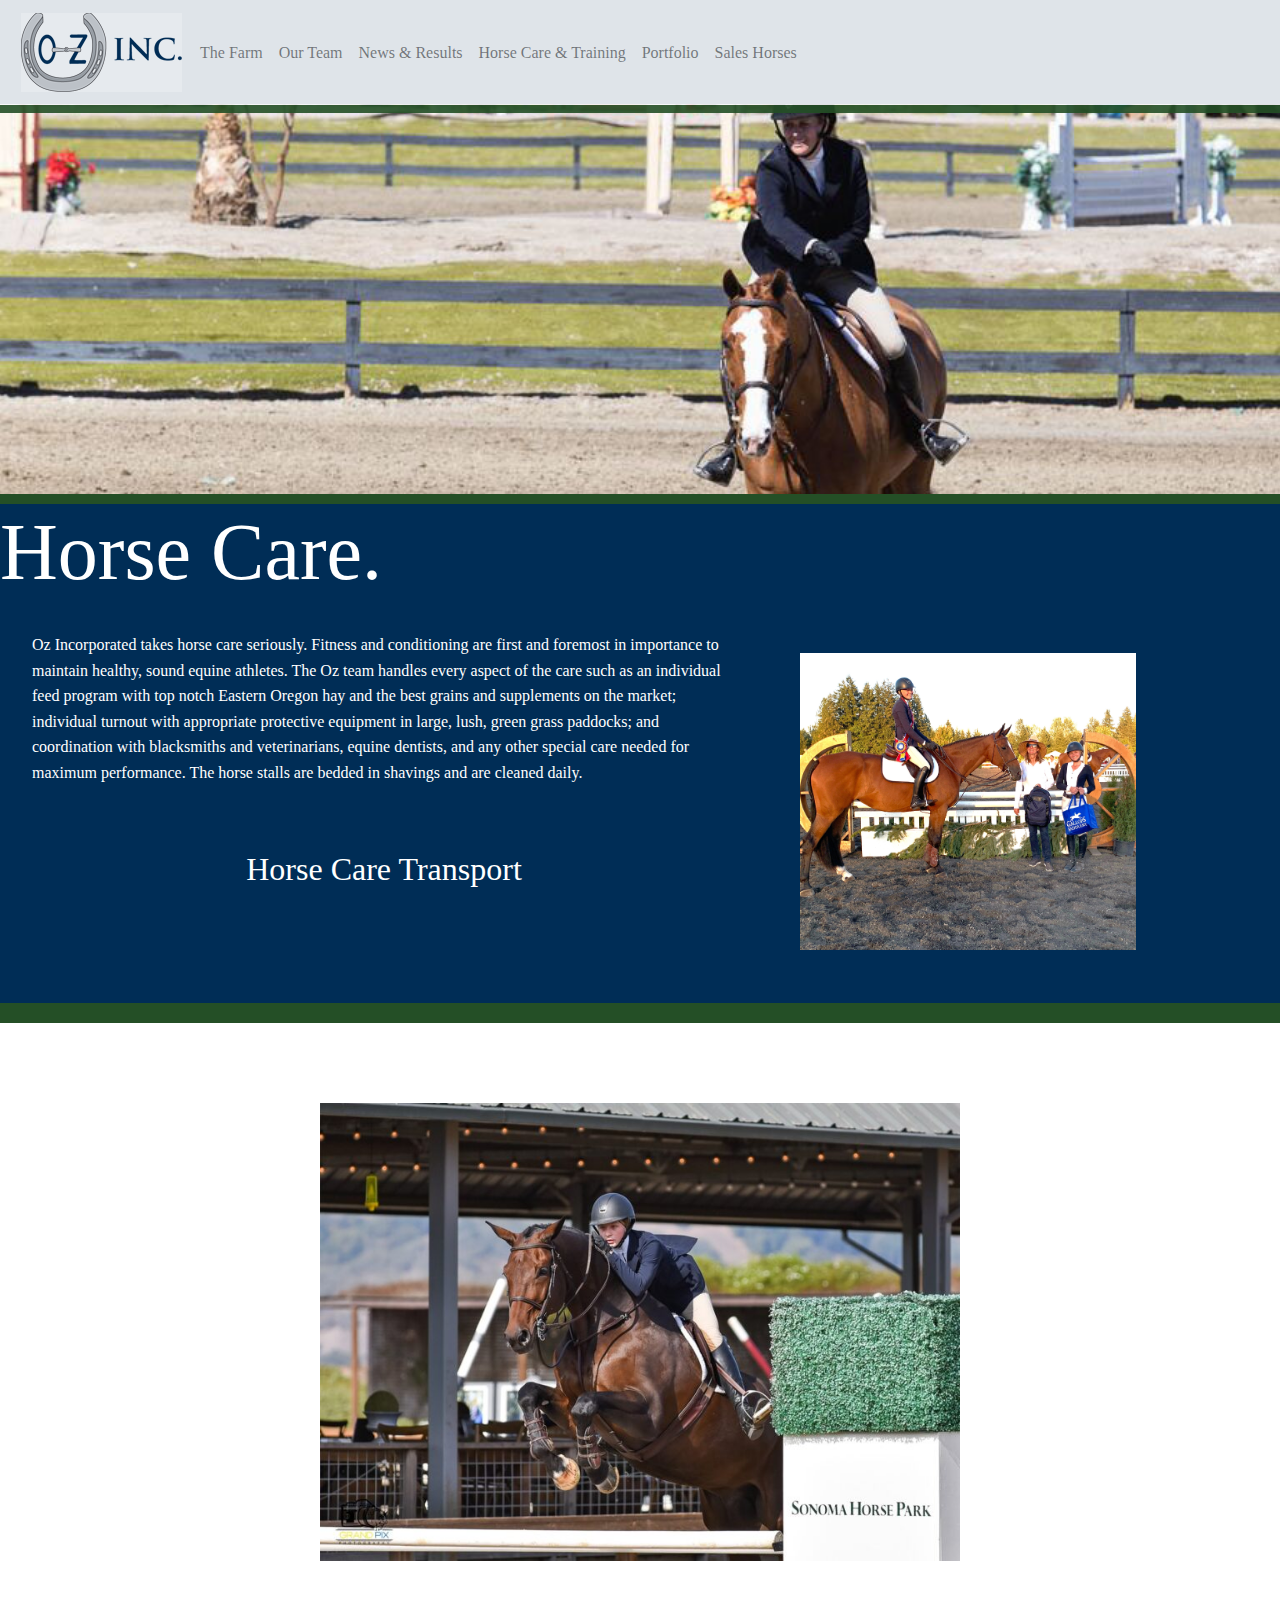
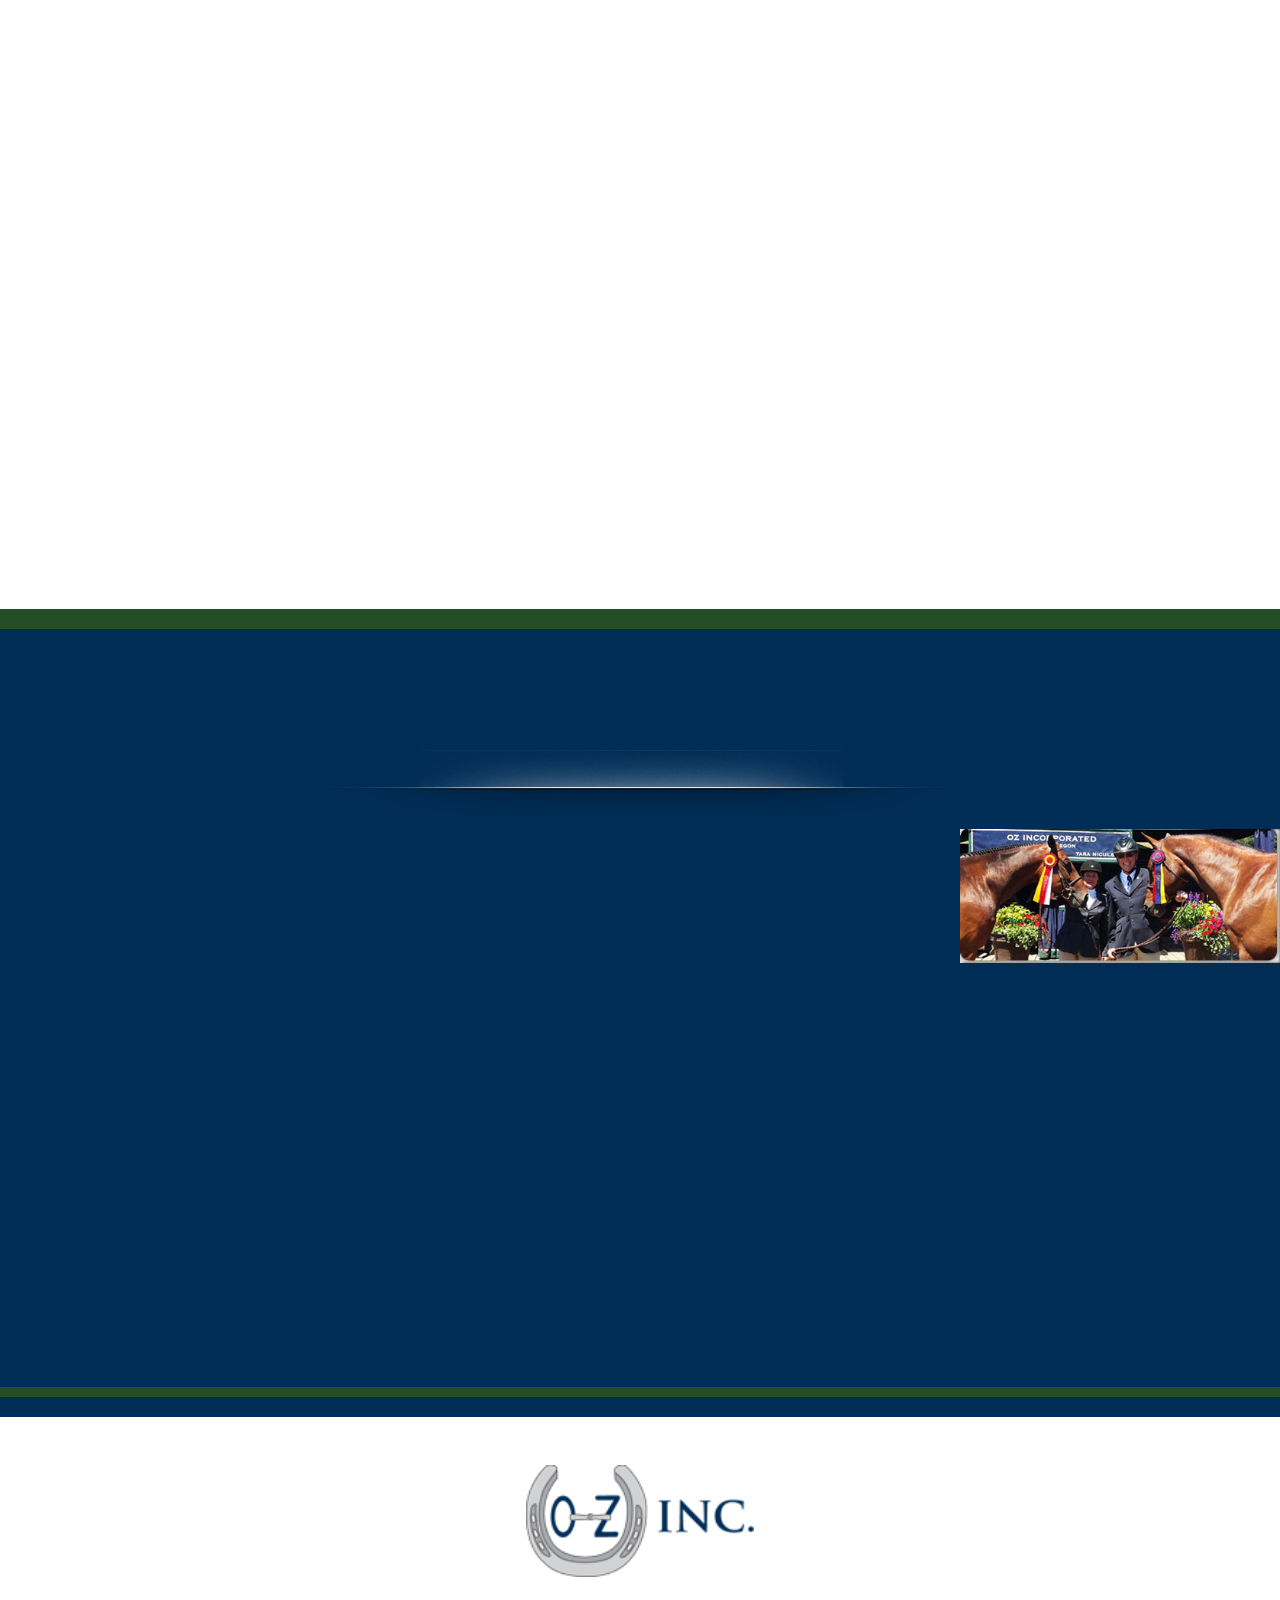
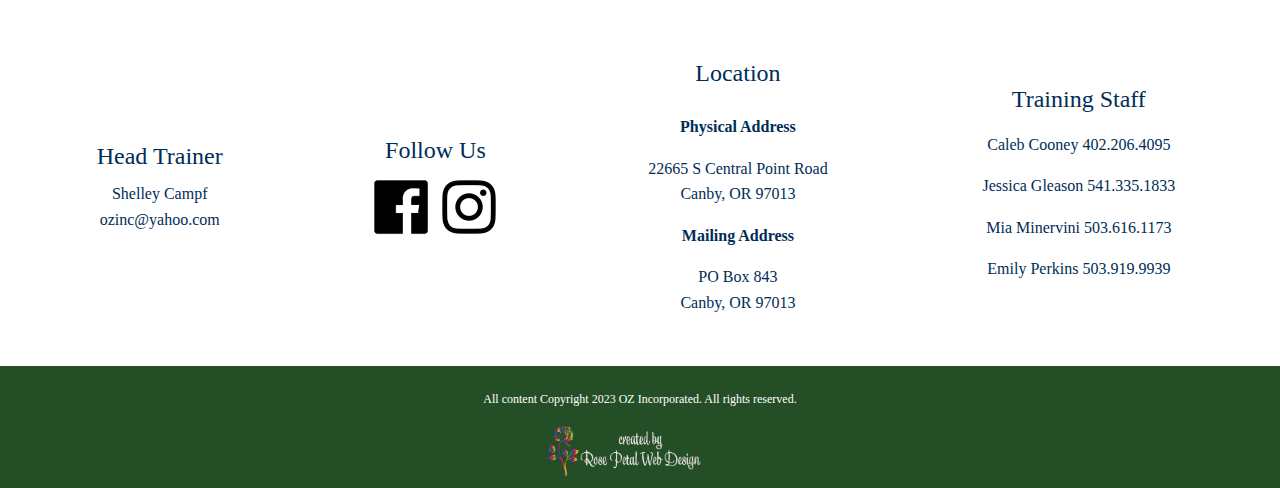
==== commit 362e025c: "cleaned up some of the scrolling effect" ====
--- a/horse_care.html
+++ b/horse_care.html
@@ -67,7 +67,7 @@
   <!--start of main body-->
 
   <div>
-    <img class="horse_care--top-image" src="images/care/horse_care.jpg" alt="" />
+    <img class="horse_care--top-image" src="images/horse_care/horse_care.jpg" alt="" />
   </div>
 
   <!--Start of horse care section-->
@@ -90,7 +90,7 @@
       </p>
     </div>
     <div class="">
-      <img class="care_photo" src="images/care/Clover photo.jpeg" alt="" />
+      <img class="care_photo" src="images/horse_care/Clover photo.jpeg" alt="" />
     </div>
   </div>
   <!--End of horse care section-->
@@ -99,7 +99,7 @@
   <!--Start of full board and training section-->
   <div class="horse_care--training-container">
     <div class="horse_care--leo-div">
-      <img class="horse_care--leo" src="images/horses/leo.jpg" alt="" />
+      <img class="horse_care--leo" src="images/horse_care/leo.jpg" alt="" />
     </div>
 
     <div class="horse_care--title hidden">
@@ -147,7 +147,7 @@
       </p>
     </div>
     <div class="horse_care--training-photo-div">
-      <img class="horse_care--training-photo" src="images/horses/laycoes.jpg" alt="" />
+      <img class="horse_care--training-photo" src="images/horse_care/laycoes.jpg" alt="" />
     </div>
   </div>
   <div class="horse_care--training-list">
--- a/styles/form.css
+++ b/styles/form.css
@@ -0,0 +1,77 @@
+
+label, input, button, textarea, legend, select, option, .btn {
+  margin: 0px;
+  padding: 0px;
+  border: none;
+  z-index: 0;
+  outline: none;
+  font-family: inherit;
+  font-size: inherit;
+  vertical-align: top;
+  white-space: normal;
+}
+label {
+  font-size: 1.2em;
+  display: block;
+  float: left;
+  padding: .3em;
+}
+ input, textarea, select, a.btn {
+  padding: .3em;
+  border: 1px solid #e7e7e7;
+  background: #fff url('') repeat;
+  font-size: 1.2em;
+  float: left;
+}
+select {
+  padding-right:0.25em;
+  line-height: 1.3em !important;
+}
+textarea {
+  line-height: 1.7em;
+  display: block;
+  float: left;
+}
+option {
+  line-height: 1.7em;
+  padding-right: 1.25em;
+  padding-left: .5em;
+}
+input[type=text] {
+  line-height: 1.3em;
+  padding-right: 1em;
+  display: block;
+  float: left;
+}
+input[type=radio] {
+  margin: .5em 1em !important;
+  border: none !important;
+  padding: 0 !important;
+}
+input[type=checkbox] {
+  border: none !important;
+  padding: 0 !important;
+  position:relative;
+  top: .5em;
+}
+input[type=submit],  input[type=button], a.btn, button {
+  padding: .3em .7em;
+  cursor: pointer;
+  background: transparent url('') repeat-x scroll 0 50%;
+  text-align: center;
+  display: block;
+  float: left;
+}
+input[type=hidden] {
+  display: none !important;
+  visibility: hidden !important;
+  padding: 0px !important;
+  margin: 0px !important;
+  line-height: 0px !important;
+  border: 0px !important;
+}
+a.btn {
+  line-height:1.35em;
+  display: block;
+  float: left;
+}
--- a/styles/deskman_override.css
+++ b/styles/deskman_override.css
@@ -3,7 +3,7 @@
 	any backend code.
 */
 
-/*
+
 body.deskman {
   background-image: none;
   background-color: #fff;
@@ -49,6 +49,8 @@
 }
 /* ------------------------- headlines and body copy ------------
 */
+
+
 .deskman h1 {
   font-size: 4em;
   font-weight: bold;
@@ -93,12 +95,14 @@
 .deskman p {
 }
 
+
 /* ------------------------- lists ------------------------------
   in unorderd lists, it is easier to use background images due to the inconsitancy
   across browsers of the 'list marker'
 */
 
-/*
+
+
 .deskman ul, .deskman ol {
   margin: 0 0 10px 0;
 }
@@ -131,12 +135,12 @@
   font-size: 1.3em;
   font-style: italic;
 }
-*/
+
 
 /* ------------------------- in line elements and links ------------
 */
 
-/*
+
 .deskman hr {
   border-bottom: 1px solid #c2c2cc;
   border-top: 1px solid #fff;
@@ -169,7 +173,7 @@
   text-decoration: none;
   color: #005826;
 }
-*/
+
 
 /* ------------------------- forms ----------------------------
   with using 'table-less' forms, I set the width of the labels and but break tags
@@ -180,7 +184,7 @@
   on the containing element
 */
 
-/*
+
 .deskman fieldset, fieldset.deskman {
   padding: 5px 10px;
 }
@@ -240,12 +244,13 @@
 .deskman .inline_form label, .deskman.inline_form label {
   width: auto;
 }
+
 /* ------------------------- styled tables ----------------------
   traditionaly, the first row in a table if put inside of the 'thead' (table head) tag
   the first element of each row is then put into a 'th' (table headline) cell tag
 
-/* ------------------------- blockquote -----------------------
-*/
+/* ------------------------- blockquote -----------------------*/
+
 .deskman blockquote {
 	float: left;
 	margin-bottom:45px;
--- a/styles/oz_style.css
+++ b/styles/oz_style.css
@@ -18,470 +18,9 @@
 */
 
 
-/*
-#container, #jax_container {
-  width: 900px;
-  overflow: visible;
-  left:50%;
-  margin-left: -470px;
-}
-
-#full_screen {
-  width: 100%;
-  position: absolute;
-  top: 0;
-  left: 0;
-  z-index: 100;
-}
-#jax_container {
-  position: absolute;
-  z-index: 50;
-}
-
-/*	------------------------- logo style ------------------------
-  i use an image inside of the h1 tag so that it will show up when it is printed..
-  background-images don't show up when printed..
-*/
-
-/*
-#header h1 {
-  float: left;
-  position: relative;
-  height: 79px;
-  width: 161px;
-  text-indent: -1000px;
-  z-index: 0;
-  margin-top: -5px;
-}
-#header h1 a {
-  display: block;
-  width: 100%;
-  height: 100%;
-  position: absolute;
-  top: 0;
-  left: 0;
-}
-#header h1 a img {
-  position: absolute;
-  top: 0;
-  left: 0;
-}
-/*	------------------------- navigation ------------------------
-  i started using lists again i think.. it tecnicaly makes more sense as when you have sub navigation due to 
-  the navigation elements now have more proper binding, rather then a loose binding
-  
-  * archive: i quit using lists for navigations.. i guess technicaly they are still a list of pages in which
-  you can accsess.. but it's something i'm currently trying..
-*/
-
-/*
-.navi {
-  position: relative;
-  display: block;
-  float: left;
-}
-.navi li {
-  display: block;
-  float: left;
-}
-.navi a {
-  display: block;
-  position: relative;
-}
-ul.navi.primary {
-  float: right;
-  clear: right;
-  margin: 20px -10px 0 0;
-  min-width: 65.5em;
-}
-ul.navi.primary li {
-}
-ul.navi.primary li a {
-  padding: 5px 10px;
-  margin: 2px 0 0 0;
-  font-size:1.4em;
-  font-weight: bold;
-  color: #252530;
-  text-transform: uppercase;
-  border: 1px solid #fff;
-  white-space: nowrap;
-}
-ul.navi.primary li a:hover, ul.navi.primary li a.active {
-	background-color: #bfcad5;
-	-moz-border-radius: 5px;
-  -webkit-border-radius: 5px;
-  border-color: #002d56;
-}
-ul.navi.account {
-  float: right;
-  margin-top: -50px;
-  margin-right: -10px;
-  font-family: Arial, sans-serif;
-}
-ul.navi.account li {
-  float:right;
-}
-ul.navi.account li a {
-  text-align: right;
-  padding: 1px 10px 2px 10px;
-  font-size: 1.2em;
-  color: #fff;
-  text-transform: uppercase;
-  font-weight: bold;
-  opacity: .7;
-}
-ul.navi.account li a:hover {
-  opacity: 1;
-}
-ul.navi.account li a.active {
-  text-decoration: underline;
-  opacity: 1;
-}
-#header {
-  width: 100%;
-}
-#content {
-  width: 100%;
-  padding-top: 10px;
-}
-#footer {
-  width: 100%;
-  padding-top: 20px;
-  text-align: center;
-  font-size: 1.1em;
-  color: #959599;
-}
-#gallery {
-  cursor: pointer;
-}
-.gallery {
-  width: 100%;
-  border: 0 solid #005826;
-  border-width: 10px 0;
-  overflow: hidden;
-  margin-bottom: 20px;
-  height: 270px;
-}
-.gallery h6.subtitle {
-  background-color: #005826;
-	top: 0;
-	color: #fff;
-	display: block;
-	margin: 0;
-	opacity: 0.2;
-	padding-top: 3px;
-	position: absolute;
-	text-align: center;
-	width: 100%;
-	z-index: 1;
-}
-.content .gallery {
-  width: 860px;;
-  -moz-border-radius: 5px;
-  -webkit-border-radius: 5px;
-}
-.gallery .holder {
-  min-width: 50000px;
-  left: 0;
-  top: 0;
-  white-space: nowrap;
-}
-.gallery .basin img {
-  float: left;
-}
-.gallery img.slider {
-  position: absolute;
-  top: 75px;
-  opacity : .5;
-  cursor: pointer;
-}
-.gallery img.slider.disabled {
-  opacity : .2 !important;
-  cursor: default;
-}
-
-.gallery img.slider.left {
-  left: 0;
-}
-.gallery img.slider.right {
-  right: 0;
-}
-.callout {
-  background: transparent url(../images/background/callout.png) no-repeat scroll 50% 0;
-}
-.callout h3 {
-  font-size: 2.2em;
-  font-style: italic;
-  font-weight: bold;
-  margin-bottom: 5px;
-  color: #555560;
-  white-space: nowrap;
-}
-.callout p {
-  font-family: Arial, sans-serif;
-  font-size: 1.1em;
-}
-.callout strong {
-  font-weight: bold;
-  color: #252530;
-  text-transform: uppercase;
-}
-hr {
-  border-bottom: 1px solid #c2c2cc;
-  border-top: 1px solid #fff;
-}
-a.button {
-  display: block;
-  text-align: center;
-  height: 31px;
-  width: 82px;
-  margin-top: 10px;
-  margin-left: -3px;
-  font-size: 1.1em;
-  background: transparent url(../images/icons/buttons/blue_button.png) no-repeat scroll 50% 0;
-  color: #fff;
-  font-family: Arial, sans-serif;
-  line-height: 2.3em;
-  text-transform: uppercase;
-  text-decoration: none;
-}
-div.content {
-  background: transparent url(../images/background/content_highlight.jpg) no-repeat scroll 50% 0;
-  margin-bottom: 20px;
-  padding: 15px 20px;
-  width:860px;
-  min-height: 310px;
-}
-div.content.main {
-  background: transparent url(../images/background/content_main.jpg) no-repeat scroll 50% 0;
-  min-height: 390px;
-}
-div.tri_wrap_middle {
-  background: transparent url(../images/background/content_highlight_middle.jpg) repeat-y scroll 50% 0;
-  padding: 0;
-  margin-bottom: 20px;
-}
-div.tri_wrap_upper {
-  background: transparent url(../images/background/content_highlight_upper.jpg) no-repeat scroll 50% 0;
-}
-div.tri_wrap_lower {
-  background: transparent url(../images/background/content_highlight_lower.jpg) no-repeat scroll 50% 100%;
-  margin-bottom: 0;
-}
-div.body {
-  width: 490px;
-  margin-bottom: 20px;
-}
-div.column {
-  width: 410px;
-  margin-bottom: 20px;
-}
-div.callout {
-  width: 290px;
-  min-height: 240px;
-  padding:  10px 20px;
-  margin-bottom: 20px;
-  height: 330px;
-}
-div.column.full {
-  width: 100%;
-}
-div.left {
-  margin-right: 20px;
-}
-div.right {
-  margin-left: 20px;
-}
-div.callout.sponsers {
-  background: none;
-  min-height: 0;
-  width: 250px;
-  margin: 20px 0 20px 0;
-  padding: 0;
-  height: auto;
-}
-div.link_grid {
-  float: right;
-  width: 620px;
-  padding: 0;
-  margin: 30px -30px 0 0;
-}
-
-#content.home div.content.main {
-  background: transparent url(../images/background/content_main_hack.jpg) no-repeat scroll 50% 0;
-  margin-bottom: 0;
-}
-#content.home div.content.main hr {
-  float: left;
-  width: 100%;
-  margin: 0;
-}
-#content.home div.callout.left {
-  margin-bottom: 0;
-}
-#content.home div.callout.left a.button {
-  margin-top: 5px;
-}
-#content.home div.deskman h2 {
-  font-style: italic;
-}
-#content.home div.deskman p {
-  font-size: 1.8em;
-  font-style: italic;
-}
-#content.home div.pdf_links a {
-  display: block;
-  font-size: 1.4em;
-  text-transform: uppercase;
-  text-decoration: none;
-  margin-bottom: 5px;
-}
-#content.home div.pdf_links a strong {
-  color: #002d56;
-}
-#content.news div.content a {
-  margin-left: 40px;
-  margin-top: 20px;
-  margin-bottom: 20px;
-  float: left;
-}
-#content.news div.content a img {
-  float: left;
-}
-#content.news div.content a.first {
-  margin-left: 0;
-}
-#content.news .article_viewer {
-  position: absolute;
-  top: 320px;
-  left: 0;
-  width: 100%;
-  opacity: 0;
-  z-index: -1;
-}
-#content.news.loading {
-  background: transparent url(../images/icons/preloader_blk-wht_large.gif) no-repeat scroll 50% 400px;
-}
-#content.news .article_viewer .window {
-  width: 100%;
-  overflow: hidden;
-  min-height: 400px;
-}
-#content.news .article_viewer .window img.large_article {
-  float: left;
-  position: relative;
-  cursor: move;
-}
-#content.news .article_viewer .actions {
-  width: 100%;
-  padding: 10px 0;
-}
-#content.news .article_viewer .actions h3 {
-  font-size: 2.4em;
-  float: left;
-  font-style: italic;
-}
-#content.news .article_viewer .actions h3 strong {
-  padding: 0 10px 0 20px;
-  font-size:0.8em;
-}
-#content.news .article_viewer .actions h3 a {
-  display: inline-block;
-  font-size:0.8em;
-  line-height:1.1em;
-  margin-right:6px;
-  padding:0 5px 2px;
-  background-color: #e7e7e7;
-  font-style: normal;
-  opacity: .7;
-}
-#content.news .article_viewer .actions h3 a:hover {
-  background-color: transparent;
-}
-#content.news .article_viewer .actions h3 a.active {
-  background-color: #d7d7d7;
-  opacity: 1;
-}
-#content.news .article_viewer .actions img.close {
-  cursor: pointer;
-  float:right;
-}
-#content.partners .tri_wrap_lower {
-  background-image: url(../images/background/content_highlight_lower_sponsers.jpg);
-}
-#content.partners .sponser_list p {
-  float: left;
-  margin-right: 80px;
-}
-#content.partners .sponser_list p.last {
-  margin-right: 0;
-}
-#content.partners div.link_grid {
-  margin: 6px -30px 0 0;
-}
-#content.portfolio div.column {
-  cursor: pointer;
-}
-body.loading {
-  background: transparent url(../images/icons/preloader_lue-wht_large.gif) no-repeat scroll 50% 150px;
-}
-.popin_gallery {
-  width: 1028px;
-  left: 50%;
-  margin-left: -534px;
-  overflow: hidden;
-  padding: 5px;
-  background-color: #fff;
-  top: 20px;
-  opacity: 0;
-  border: 20px solid #005826;
-  -moz-border-radius: 10px;
-  -webkit-border-radius: 10px;
-}
-.popin_gallery .wrapper {
-  width: 100%;
-  overflow: hidden;
-}
-
-.popin_gallery img.slider {
-  position: absolute;
-  top: 275px;
-  opacity : .5;
-  cursor: pointer;
-}
-.popin_gallery img.close {
-  position: absolute;
-  top: 10px;
-  right: 10px;
-  z-index: 5;
-  cursor: pointer;
-}
-.popin_gallery img.slider.disabled {
-  opacity : .2 !important;
-  cursor: default;
-}
-
-.popin_gallery img.slider.left {
-  left: 0;
-}
-.popin_gallery img.slider.right {
-  right: 0;
-}
-.popin_gallery .holder {
-  width: 100000px;
-  white-space: nowrap;
-}
-.popin_gallery .holder img {
-  float: left;
-  cursor: pointer;
-}
-
-
-.deskman p a.button {
-  font-size: 0.9em;
-}
-
-*/
+
+
+
 
 
 /*Start of the refactor CSS*/
@@ -503,6 +42,7 @@
 html {
   width: 100%;
   height: 100%;
+  background-color: var(--primary-color);
   color: var(--tertiary-color);
 }
 
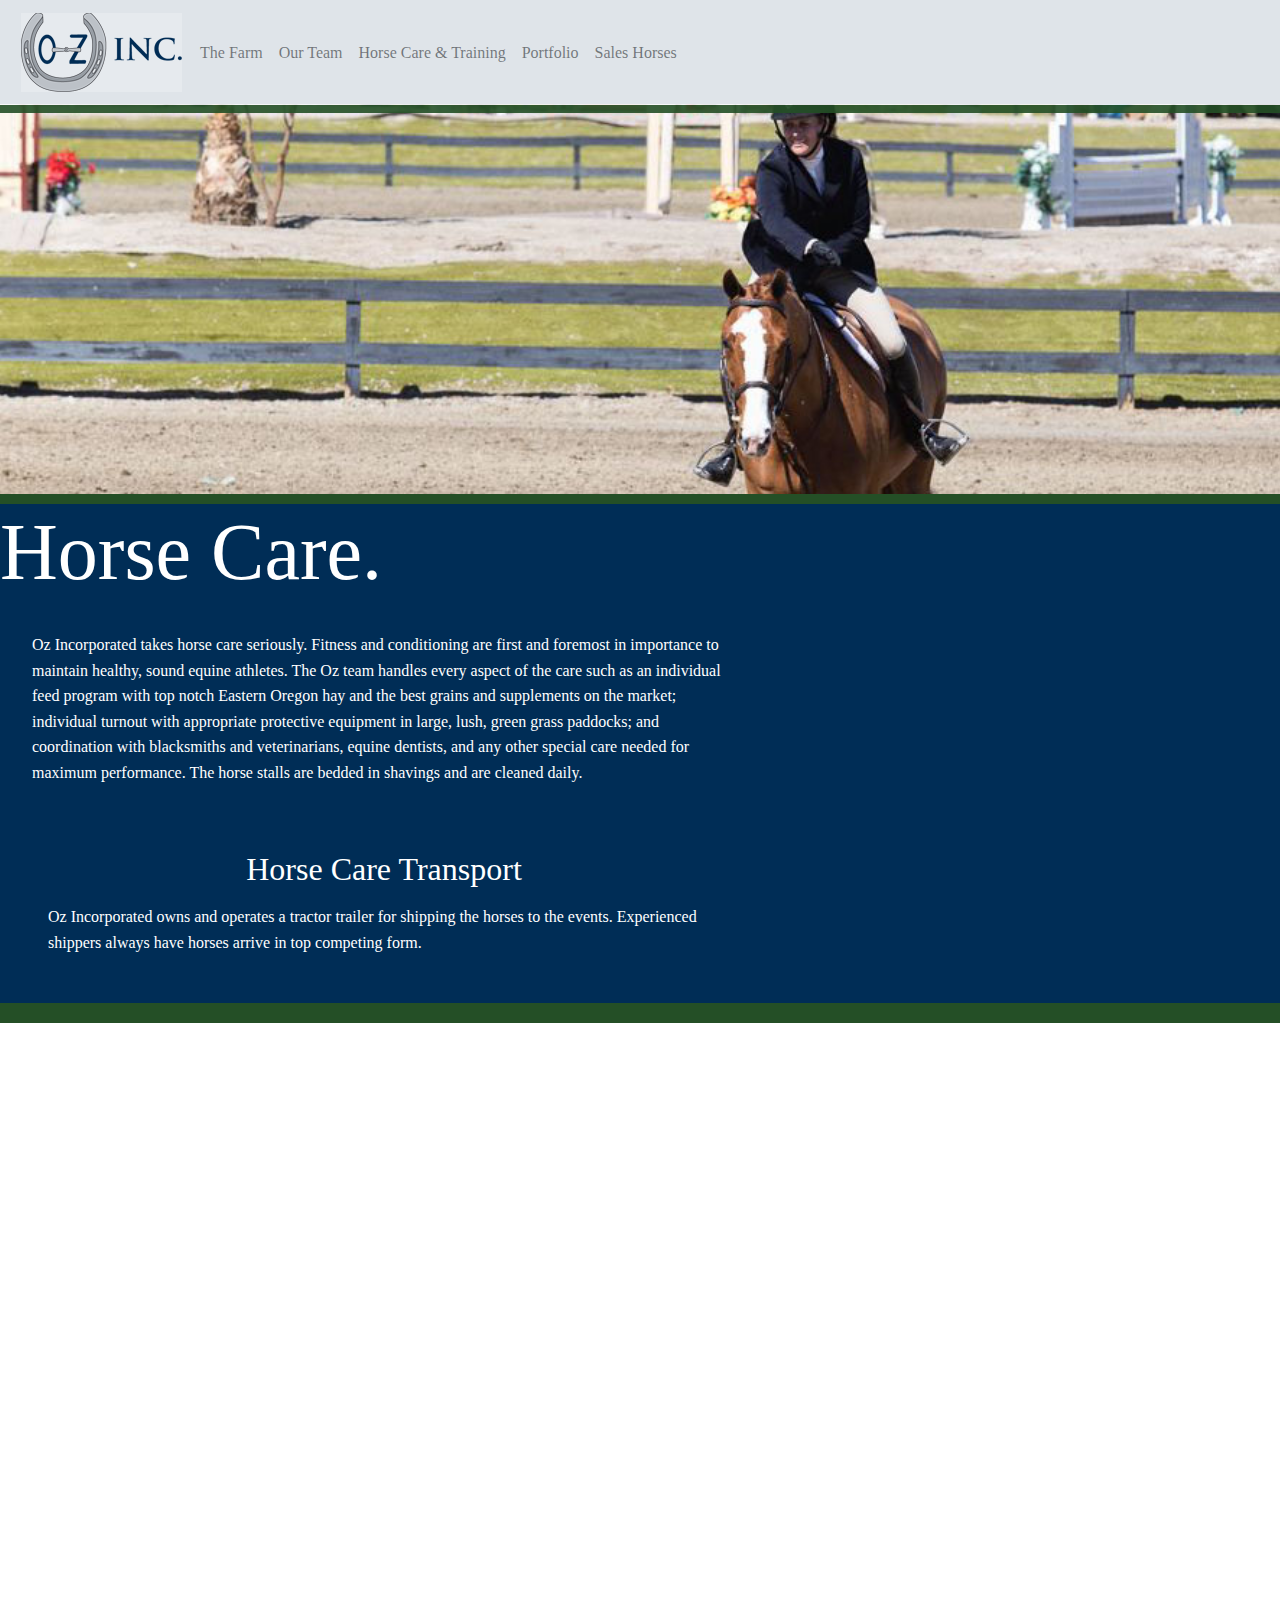
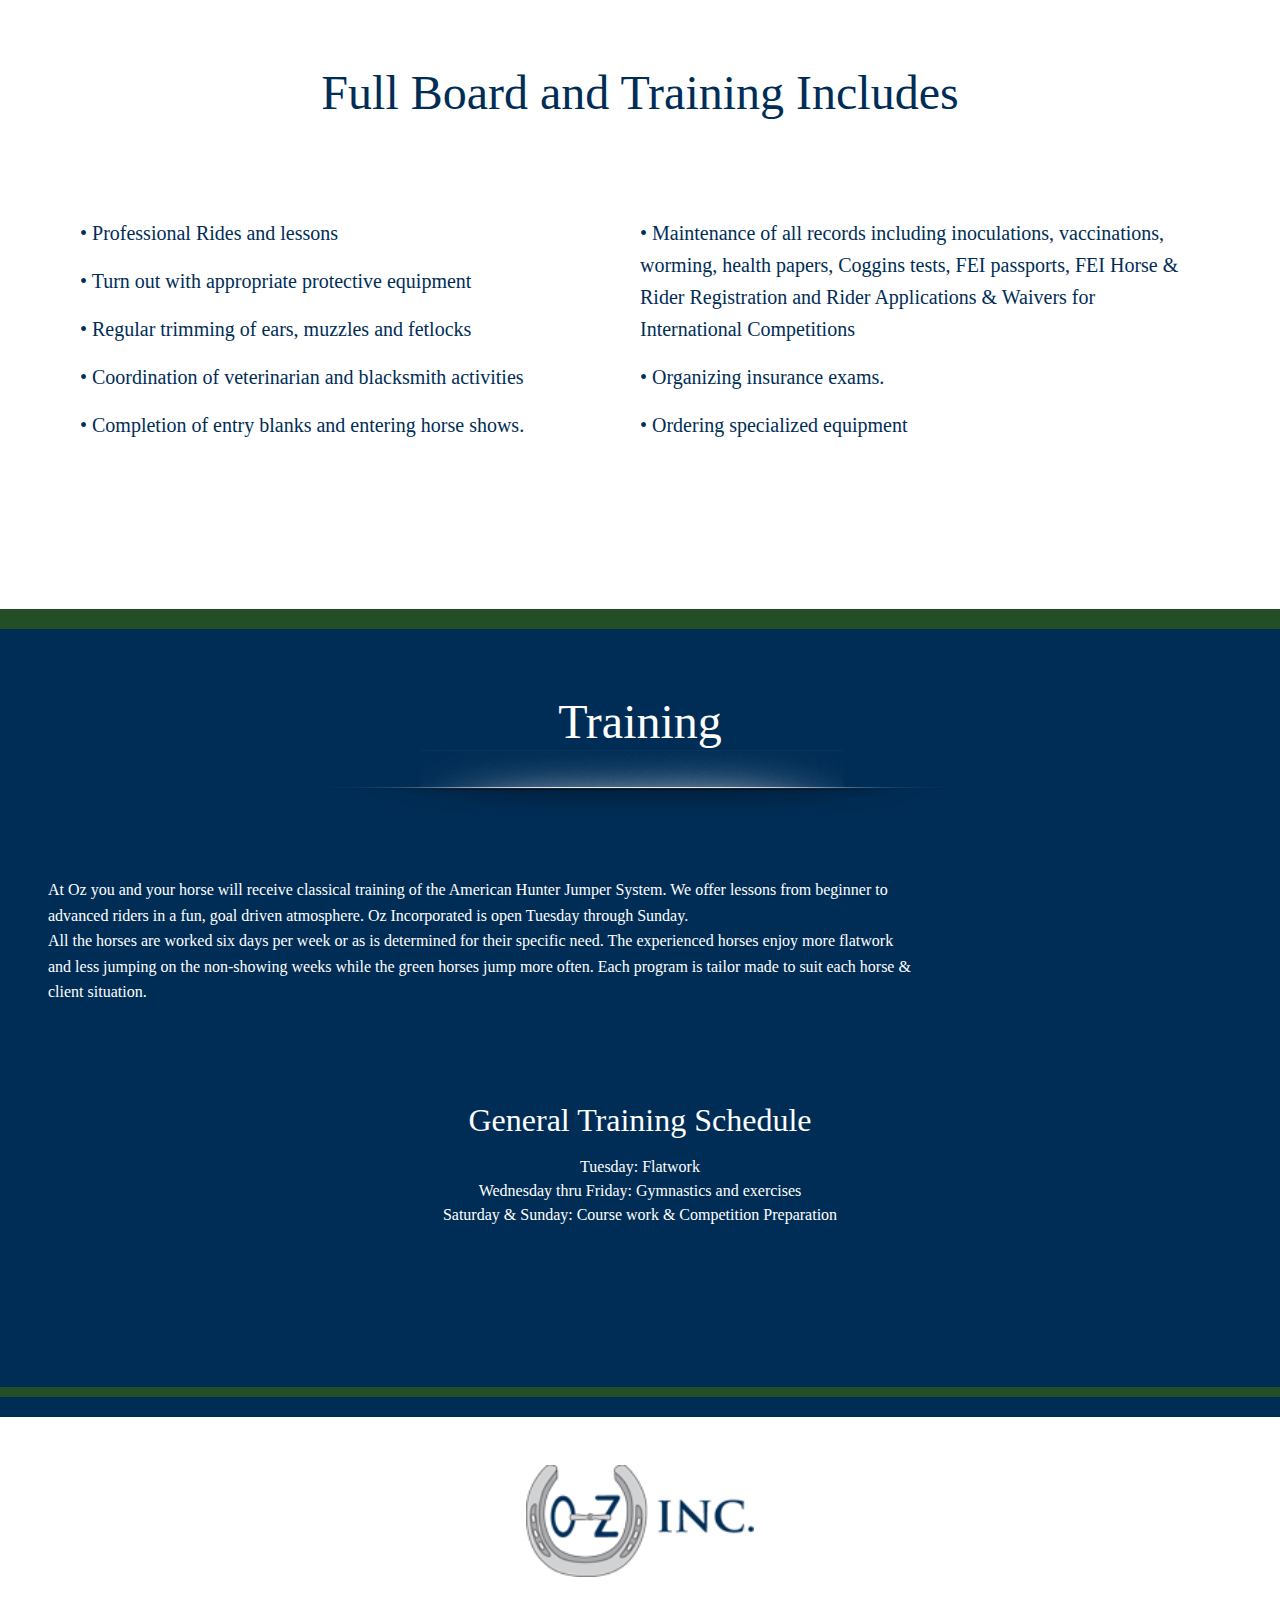
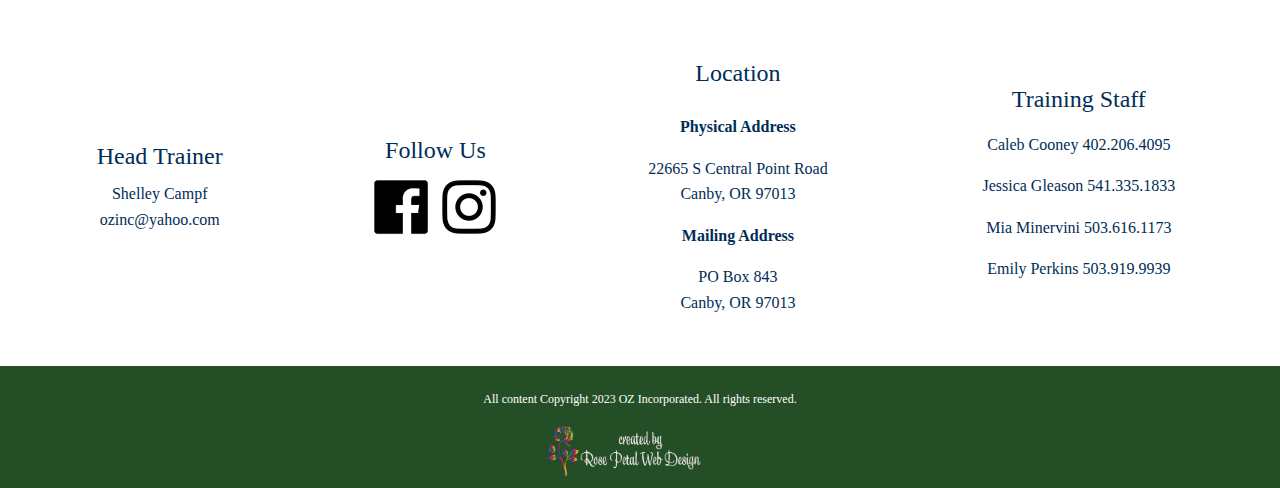
==== commit 511da6e3: "adding new font" ====
--- a/horse_care.html
+++ b/horse_care.html
@@ -48,9 +48,6 @@
           <a class="nav-link" href="our_team.html">Our Team</a>
         </li>
         <li class="nav-item">
-          <a class="nav-link" href="/blog">News &amp; Results</a>
-        </li>
-        <li class="nav-item">
           <a class="nav-link" href="horse_care.html">Horse Care &amp; Training</a>
         </li>
         <li class="nav-item">
@@ -71,11 +68,11 @@
   </div>
 
   <!--Start of horse care section-->
-  <h2 class="horse_care--header hidden"> Horse Care. </h2>
+  <h2 class="horse_care--header"> Horse Care. </h2>
 
   <div class="d-flex align-items-center care--main">
     <div class="care--text">
-      <p class="hidden">
+      <p class="">
         <strong> Oz Incorporated </strong> takes horse care seriously. Fitness and conditioning are first and
         foremost in importance to maintain healthy, sound equine athletes. The Oz team handles every aspect of the
         care such as an individual feed program with top notch Eastern Oregon hay and the best grains and
@@ -83,14 +80,14 @@
         grass paddocks; and coordination with blacksmiths and veterinarians, equine dentists, and any other special
         care needed for maximum performance. The horse stalls are bedded in shavings and are cleaned daily.
       </p>
-      <h2 class="care--transport-title hidden"> Horse Care Transport </h2>
-      <p class="care--transport-text hidden">
+      <h2 class="care--transport-title"> Horse Care Transport </h2>
+      <p class="care--transport-text">
         Oz Incorporated owns and operates a tractor trailer for shipping
         the horses to the events. Experienced shippers always have horses arrive in top competing form.
       </p>
     </div>
     <div class="">
-      <img class="care_photo" src="images/horse_care/Clover photo.jpeg" alt="" />
+      <img class="care_photo hidden" src="images/horse_care/Clover photo.jpeg" alt="" />
     </div>
   </div>
   <!--End of horse care section-->
@@ -99,31 +96,31 @@
   <!--Start of full board and training section-->
   <div class="horse_care--training-container">
     <div class="horse_care--leo-div">
-      <img class="horse_care--leo" src="images/horse_care/leo.jpg" alt="" />
-    </div>
-
-    <div class="horse_care--title hidden">
+      <img class="horse_care--leo hidden" src="images/horse_care/leo.jpg" alt="" />
+    </div>
+
+    <div class="horse_care--title">
       Full Board and Training Includes
     </div>
     <div class="d-flex horse_care--text">
       <div class="horse_care--list">
         <ul class="horse_care--ul">
-          <li class="horse_care--li hidden"> &#x2022; Professional Rides and lessons </li>
-          <li class="horse_care--li hidden"> &#x2022; Turn out with appropriate protective equipment </li>
-          <li class="horse_care--li hidden"> &#x2022; Regular trimming of ears, muzzles and fetlocks </li>
-          <li class="horse_care--li hidden"> &#x2022; Coordination of veterinarian and blacksmith activities </li>
-          <li class="horse_care--li hidden"> &#x2022; Completion of entry blanks and entering horse shows. </li>
+          <li class="horse_care--li"> &#x2022; Professional Rides and lessons </li>
+          <li class="horse_care--li"> &#x2022; Turn out with appropriate protective equipment </li>
+          <li class="horse_care--li"> &#x2022; Regular trimming of ears, muzzles and fetlocks </li>
+          <li class="horse_care--li"> &#x2022; Coordination of veterinarian and blacksmith activities </li>
+          <li class="horse_care--li"> &#x2022; Completion of entry blanks and entering horse shows. </li>
         </ul>
       </div>
       <div class="horse_care--list">
         <ul>
-          <li class="horse_care--li hidden"> &#x2022; Maintenance of all records including inoculations, vaccinations,
+          <li class="horse_care--li"> &#x2022; Maintenance of all records including inoculations, vaccinations,
             worming, health
             papers, Coggins tests,
             FEI passports, FEI Horse &amp; Rider Registration and Rider Applications &amp; Waivers for International
             Competitions </li>
-          <li class="horse_care--li hidden"> &#x2022; Organizing insurance exams. </li>
-          <li class="horse_care--li hidden"> &#x2022; Ordering specialized equipment </li>
+          <li class="horse_care--li"> &#x2022; Organizing insurance exams. </li>
+          <li class="horse_care--li"> &#x2022; Ordering specialized equipment </li>
         </ul>
       </div>
     </div>
@@ -131,33 +128,33 @@
 <!--End of full board and training section-->
 
 <!--Start of training section-->
-  <h2 class="horse_care--title hidden"> Training </h2>
+  <h2 class="horse_care--title"> Training </h2>
   <div class="divider_div"><img class="divider_white" src="images/icons/divider-white.png" alt="page divider" /></div>
   <div class="d-flex horse_care--main-div">
     <div class="horse_care--training">
-      <p class="hidden">
+      <p class="">
         At Oz you and your horse will receive classical training of the American Hunter Jumper System. We offer
         lessons from beginner to advanced riders in a fun, goal driven atmosphere. Oz Incorporated is open Tuesday
         through Sunday.
       </p>
-      <p class="hidden">
+      <p class="">
         All the horses are worked six days per week or as is determined for their specific need. The experienced
         horses enjoy more flatwork and less jumping on the non-showing weeks while the green horses jump more often.
         Each program is tailor made to suit each horse &amp; client situation.
       </p>
     </div>
     <div class="horse_care--training-photo-div">
-      <img class="horse_care--training-photo" src="images/horse_care/laycoes.jpg" alt="" />
+      <img class="horse_care--training-photo hidden" src="images/horse_care/laycoes.jpg" alt="" />
     </div>
   </div>
   <div class="horse_care--training-list">
     <p>
-    <h2 class="horse_care--training-title hidden">General Training Schedule</h2>
-    <span class="horse_care--training-day hidden">Tuesday: Flatwork </span>
+    <h2 class="horse_care--training-title">General Training Schedule</h2>
+    <span class="horse_care--training-day">Tuesday: Flatwork </span>
     <br />
-    <span class="horse_care--training-day hidden">Wednesday thru Friday: Gymnastics and exercises</span>
+    <span class="horse_care--training-day">Wednesday thru Friday: Gymnastics and exercises</span>
     <br />
-    <span class="horse_care--training-day hidden">Saturday &amp; Sunday: Course work &amp; Competition
+    <span class="horse_care--training-day">Saturday &amp; Sunday: Course work &amp; Competition
       Preparation</span>
     </p>
   </div>
--- a/styles/oz_style.css
+++ b/styles/oz_style.css
@@ -55,6 +55,14 @@
   color: var(--tertiary-color);
 }
 
+.font-primary {
+  font-family: 'Playfair Display', serif;
+}
+
+.font-secondary {
+  font-family: 'Open Sans', sans-serif;
+}
+
 /*NAV STYLE STARTS*/
 #main_nav {
   border-bottom: var(--secondary-color) 8px solid;
@@ -152,7 +160,7 @@
   display: flex;
   justify-content: space-between;
   width: 100%;
-  padding-top: 1rem;
+  padding: 3rem;
 }
 
 .oz_mission_container {
@@ -232,7 +240,7 @@
   background-color: var(--tertiary-color);
   color: var(--quaternary-color);
   width: 100%;
-  padding-top: 3rem;
+  padding: 3rem;
 }
 
 .dawson {
@@ -264,7 +272,7 @@
   display: flex;
   flex-direction: column;
   align-items: center;
-  padding: 3rem;
+  padding: 8rem 8rem 1rem 8rem;;
 }
 
 .sale_horse--title {
@@ -288,13 +296,13 @@
 .quote {
   text-align: center;
   font-size: 1rem;
-  padding: 3rem;
+  padding: 8rem;
 }
 
 .sponsors {
   background-color: var(--tertiary-color);
   color: var(--quaternary-color);
-  padding: 1rem;
+  padding: 5rem;
   display: flex;
   justify-content: space-between;
 }
@@ -964,6 +972,13 @@
     width: 15rem;
   }
 
+  .sale_horse--container {
+    padding: 5rem;
+  }
+  .sponsors {
+    padding: 5rem;
+  }
+
   .sponsors_container--header {
     width: 10rem;
   }
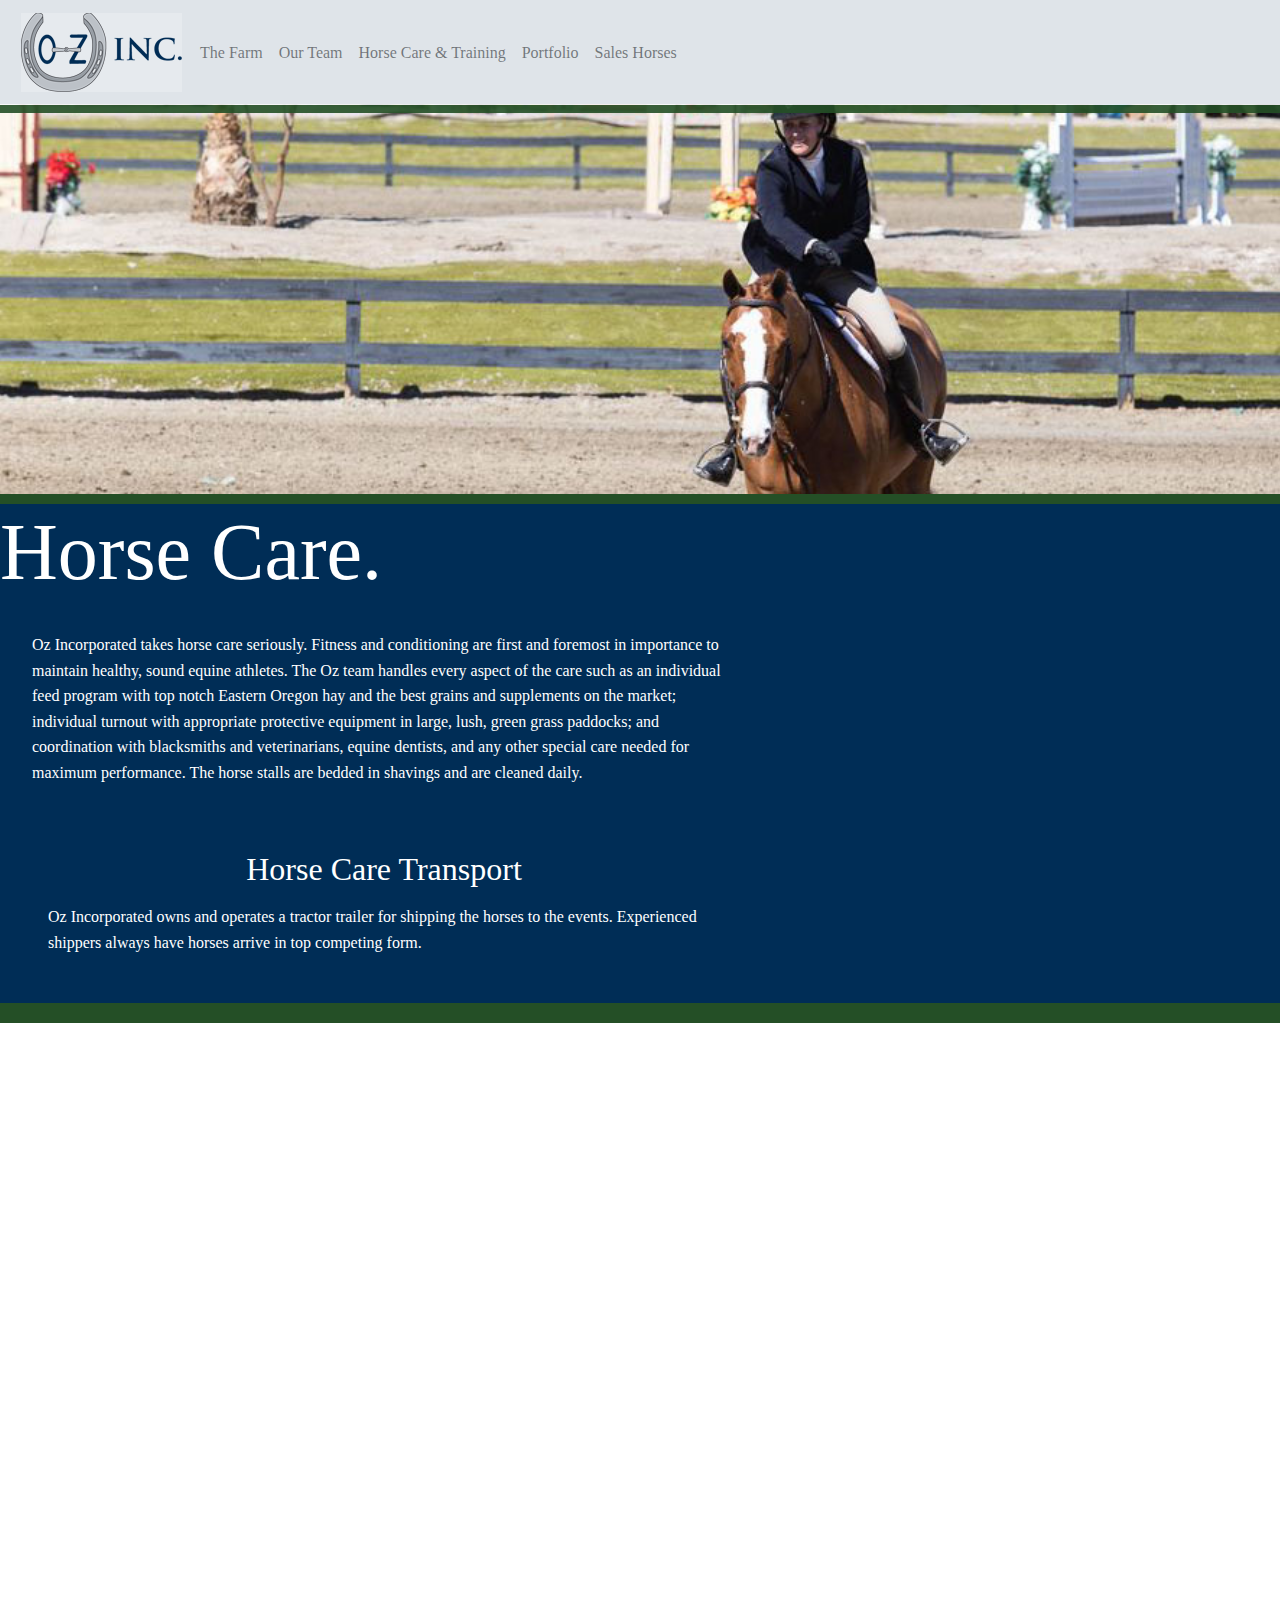
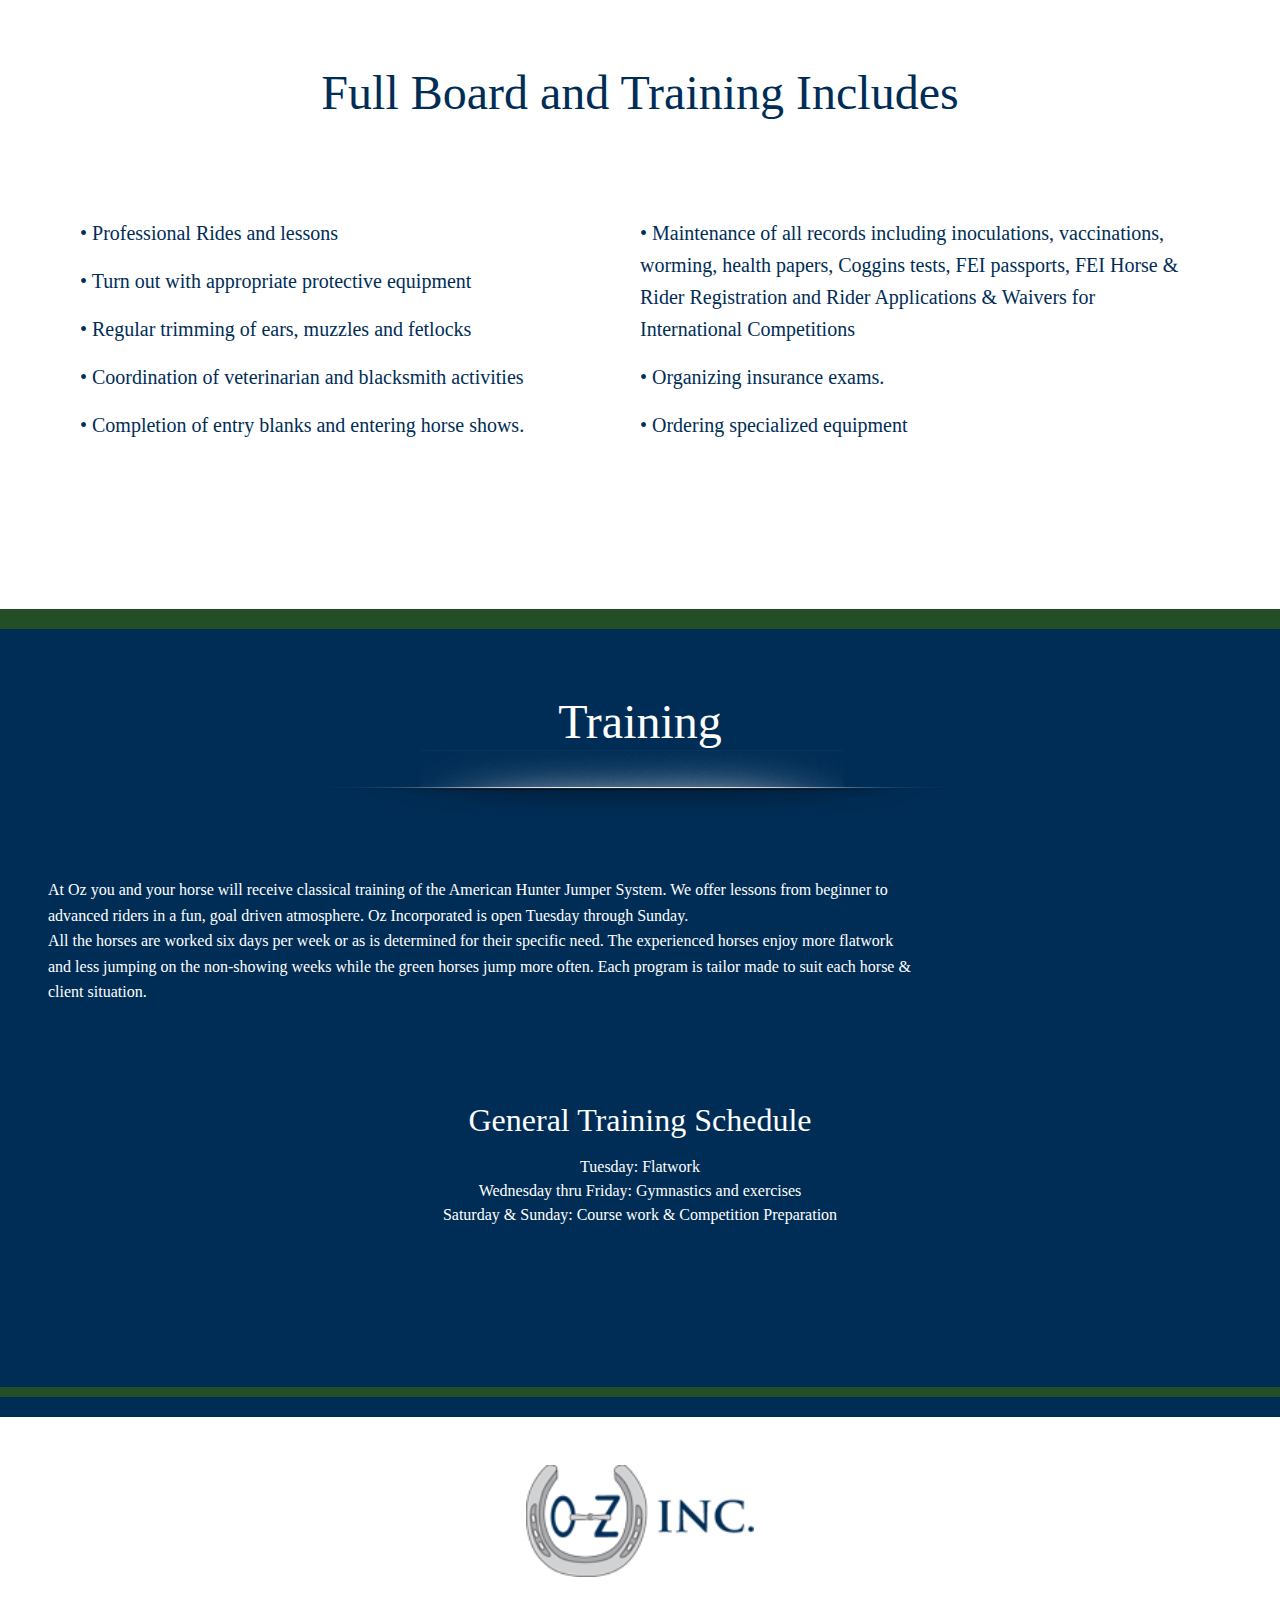
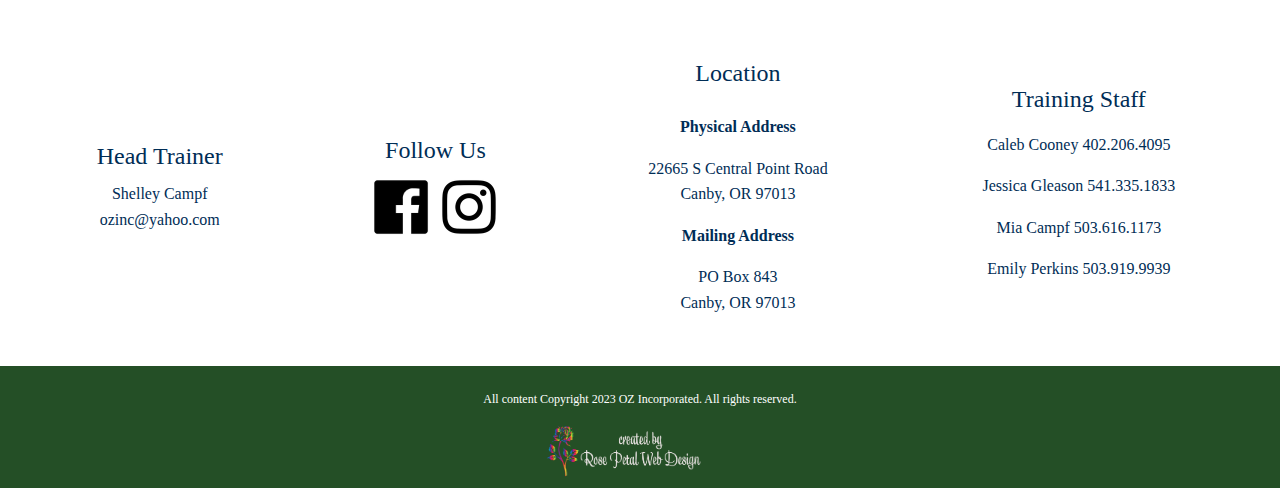
==== commit c9fda5b8: "changed mia picture" ====
--- a/horse_care.html
+++ b/horse_care.html
@@ -193,7 +193,7 @@
         <h3 class="footer-content-title">Training Staff</h3>
         <p class="footer-content--name">Caleb Cooney 402.206.4095</p>
         <p class="footer-content--name">Jessica Gleason 541.335.1833</p>
-        <p class="footer-content--name">Mia Minervini 503.616.1173</p>
+        <p class="footer-content--name">Mia Campf 503.616.1173</p>
         <p class="footer-content--name">Emily Perkins 503.919.9939</p>
       </div>
     </footer>
